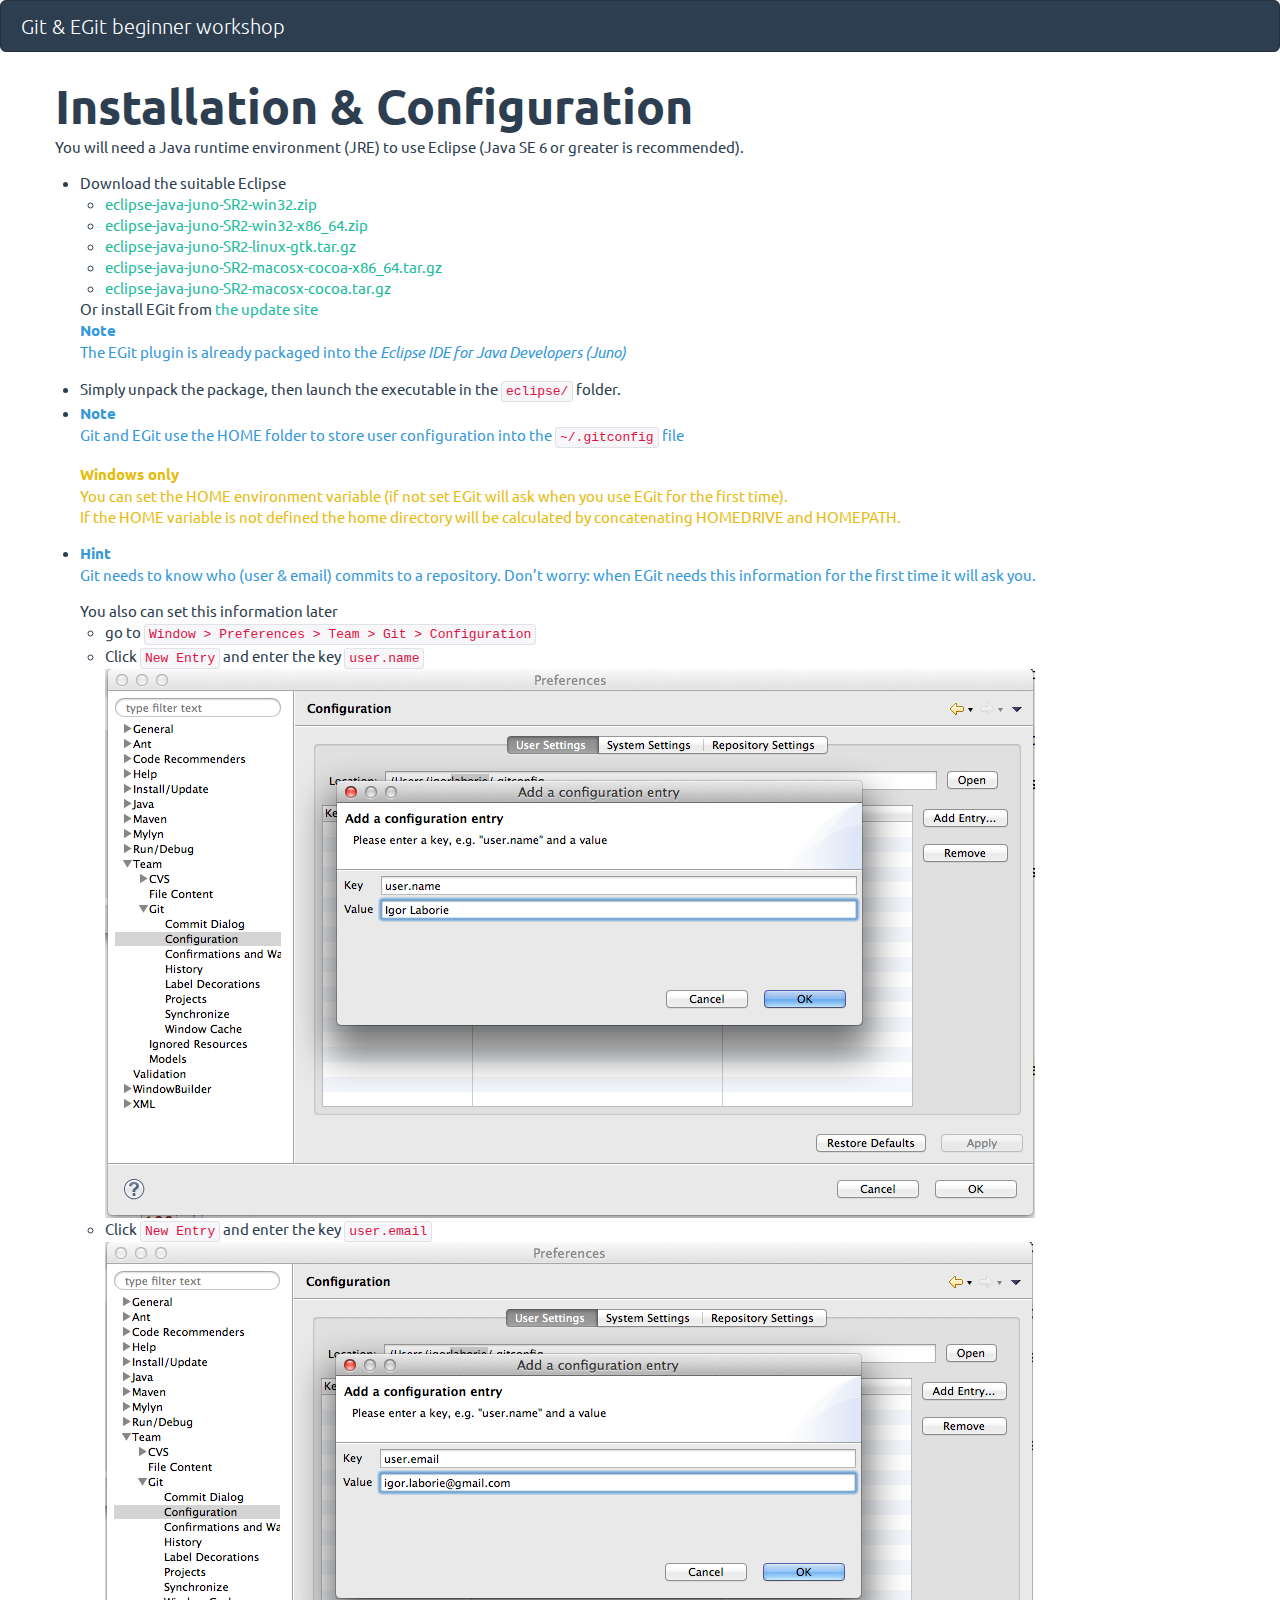
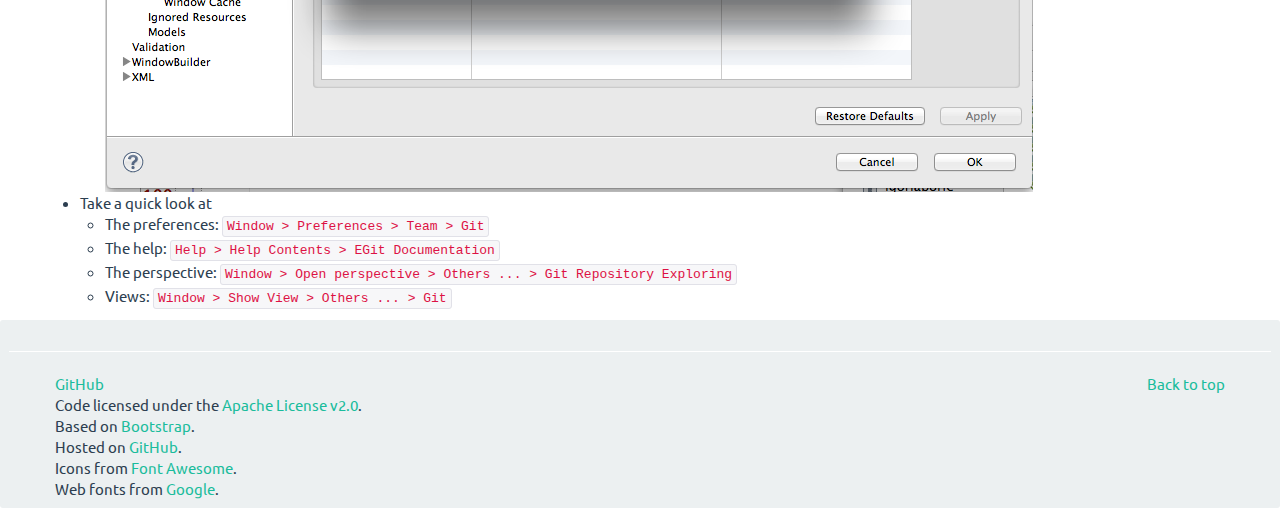
==== exo1.html @ 9fcf0ccf "Exo2: prepare" ====
<!DOCTYPE html>
<html xml:lang="en">

<head>
    <meta charset='utf-8'/>
    <meta http-equiv="X-UA-Compatible" content="chrome=1"/>
    <link rel="stylesheet" type="text/css" media="screen" href="stylesheets/main.css">
    <title>Git & EGit beginner workshop</title>
</head>

<body id="top" data-spy="scroll" data-target=".subnav" data-offset="80" style="margin-top: 0;">

<!-- Header -->
<header>
    <div class="navbar">
        <div class="navbar-inner">
            <a class="brand" href="#">Git &amp; EGit beginner workshop</a>
        </div>
    </div>
</header>

<!-- Main -->
<div id="main" class="container">
    <section id="exercises">

        <h1 id="exo1">Installation &amp; Configuration</h1>

        <div>
            <p class="note">You will need a Java runtime environment (JRE) to use Eclipse (Java SE 6 or greater is
                recommended).</p>
            <ul class="exercises">
                <li>
                    Download the suitable Eclipse<br>
                    <ul>
                        <li><a href="download/eclipse-java-juno-SR2-win32.zip">eclipse-java-juno-SR2-win32.zip</a></li>
                        <li><a href="download/eclipse-java-juno-SR2-win32-x86_64.zip">eclipse-java-juno-SR2-win32-x86_64.zip</a>
                        </li>
                        <li><a href="download/eclipse-java-juno-SR2-linux-gtk.tar.gz">eclipse-java-juno-SR2-linux-gtk.tar.gz</a>
                        </li>
                        <li><a href="download/eclipse-java-juno-SR2-macosx-cocoa-x86_64.tar.gz">eclipse-java-juno-SR2-macosx-cocoa-x86_64.tar.gz</a>
                        </li>
                        <li><a href="download/eclipse-java-juno-SR2-macosx-cocoa.tar.gz">eclipse-java-juno-SR2-macosx-cocoa.tar.gz</a>
                        </li>
                    </ul>
                    Or install EGit from <a href="http://download.eclipse.org/egit/updates" target="_blank">the update
                    site</a>

                    <p class="text-info"><strong>Note</strong><br>The EGit plugin is already packaged into the
                        <em>Eclipse IDE for Java Developers (Juno)</em></p>
                </li>
                <li>
                    Simply unpack the package, then launch the executable in the <code>eclipse/</code> folder.
                </li>
                <li>
                    <p class="text-info"><strong>Note</strong><br>
                        Git and EGit use the HOME folder to store user configuration into the <code>~/.gitconfig</code>
                        file
                    </p>

                    <p class="text-warning"><strong>Windows only</strong><br>
                        You can set the HOME environment variable (if not set EGit will ask when you use EGit for the
                        first time).<br>
                        If the HOME variable is not defined the home directory will be calculated by concatenating
                        HOMEDRIVE and HOMEPATH.
                    </p>
                </li>
                <li>
                    <p class="text-info"><strong>Hint</strong><br>Git needs to know who (user & email) commits to
                        a repository.
                        Don’t worry: when EGit needs this information for the first time it will ask you.</p>
                    You also can set this information later
                    <ul>
                        <li>go to <code>Window > Preferences > Team > Git > Configuration</code></li>
                        <li>
                            Click <code>New Entry</code> and enter the key <code>user.name</code>
                            <img src="exo1/set-name.png" alt="Configuration - Set Name"/>
                        </li>
                        <li>
                            Click <code>New Entry</code> and enter the key <code>user.email</code>
                            <img src="exo1/set-email.png" alt="Configuration - Set EMail"/>
                        </li>
                    </ul>
                </li>
                <li>
                      Take a quick look at
                    <ul>
                        <li>The preferences: <code>Window > Preferences > Team > Git</code></li>
                        <li>The help: <code>Help > Help Contents > EGit Documentation</code></li>
                        <li>The perspective: <code>Window > Open perspective > Others ... > Git Repository Exploring</code></li>
                        <li>Views: <code>Window > Show View > Others ... > Git</code></li>
                    </ul>
                </li>
            </ul>
        </div>



</div>
<!-- Footer -->
<footer id="footer" class="well well-small">
    <hr>
    <div class="container">
        <p class="pull-right"><a href="#top">Back to top</a></p>

        <div class="links">
            <a href="https://github.com/ilaborie/Git--EGit-beginner-workshop/">GitHub</a>
        </div>

        Code licensed under the <a href="http://www.apache.org/licenses/LICENSE-2.0">Apache License v2.0</a>.<br>

        Based on <a href="http://twitter.github.com/bootstrap/">Bootstrap</a>. <br>
        Hosted on <a href="http://pages.github.com/">GitHub</a>. <br>
        Icons from <a href="http://fortawesome.github.com/Font-Awesome/">Font Awesome</a>.<br>
        Web fonts from <a href="http://www.google.com/webfonts">Google</a>. <br>
    </div>
</footer>

<!-- Scripts -->
<script src="javascripts/lib/jquery.min.js" type="text/javascript"></script>
<script src="javascripts/lib/bootstrap.min.js" type="text/javascript"></script>
<script src="javascripts/main.js" type="text/javascript"></script>

</body>
</html>
---- stylesheets/main.css ----
@import url(http://fonts.googleapis.com/css?family=Ubuntu:400,500,700);
/*!
 * Bootstrap v2.3.2
 *
 * Copyright 2012 Twitter, Inc
 * Licensed under the Apache License v2.0
 * http://www.apache.org/licenses/LICENSE-2.0
 *
 * Designed and built with all the love in the world @twitter by @mdo and @fat.
 */
.clearfix {
  *zoom: 1;
}
.clearfix:before,
.clearfix:after {
  display: table;
  content: "";
  line-height: 0;
}
.clearfix:after {
  clear: both;
}
.hide-text {
  font: 0/0 a;
  color: transparent;
  text-shadow: none;
  background-color: transparent;
  border: 0;
}
.input-block-level {
  display: block;
  width: 100%;
  min-height: 31px;
  -webkit-box-sizing: border-box;
  -moz-box-sizing: border-box;
  box-sizing: border-box;
}
article,
aside,
details,
figcaption,
figure,
footer,
header,
hgroup,
nav,
section {
  display: block;
}
audio,
canvas,
video {
  display: inline-block;
  *display: inline;
  *zoom: 1;
}
audio:not([controls]) {
  display: none;
}
html {
  font-size: 100%;
  -webkit-text-size-adjust: 100%;
  -ms-text-size-adjust: 100%;
}
a:focus {
  outline: thin dotted #333;
  outline: 5px auto -webkit-focus-ring-color;
  outline-offset: -2px;
}
a:hover,
a:active {
  outline: 0;
}
sub,
sup {
  position: relative;
  font-size: 75%;
  line-height: 0;
  vertical-align: baseline;
}
sup {
  top: -0.5em;
}
sub {
  bottom: -0.25em;
}
img {
  /* Responsive images (ensure images don't scale beyond their parents) */

  max-width: 100%;
  /* Part 1: Set a maxium relative to the parent */

  width: auto\9;
  /* IE7-8 need help adjusting responsive images */

  height: auto;
  /* Part 2: Scale the height according to the width, otherwise you get stretching */

  vertical-align: middle;
  border: 0;
  -ms-interpolation-mode: bicubic;
}
#map_canvas img,
.google-maps img {
  max-width: none;
}
button,
input,
select,
textarea {
  margin: 0;
  font-size: 100%;
  vertical-align: middle;
}
button,
input {
  *overflow: visible;
  line-height: normal;
}
button::-moz-focus-inner,
input::-moz-focus-inner {
  padding: 0;
  border: 0;
}
button,
html input[type="button"],
input[type="reset"],
input[type="submit"] {
  -webkit-appearance: button;
  cursor: pointer;
}
label,
select,
button,
input[type="button"],
input[type="reset"],
input[type="submit"],
input[type="radio"],
input[type="checkbox"] {
  cursor: pointer;
}
input[type="search"] {
  -webkit-box-sizing: content-box;
  -moz-box-sizing: content-box;
  box-sizing: content-box;
  -webkit-appearance: textfield;
}
input[type="search"]::-webkit-search-decoration,
input[type="search"]::-webkit-search-cancel-button {
  -webkit-appearance: none;
}
textarea {
  overflow: auto;
  vertical-align: top;
}
@media print {
  * {
    text-shadow: none !important;
    color: #000 !important;
    background: transparent !important;
    box-shadow: none !important;
  }
  a,
  a:visited {
    text-decoration: underline;
  }
  a[href]:after {
    content: " (" attr(href) ")";
  }
  abbr[title]:after {
    content: " (" attr(title) ")";
  }
  .ir a:after,
  a[href^="javascript:"]:after,
  a[href^="#"]:after {
    content: "";
  }
  pre,
  blockquote {
    border: 1px solid #999;
    page-break-inside: avoid;
  }
  thead {
    display: table-header-group;
  }
  tr,
  img {
    page-break-inside: avoid;
  }
  img {
    max-width: 100% !important;
  }
  @page  {
    margin: 0.5cm;
  }
  p,
  h2,
  h3 {
    orphans: 3;
    widows: 3;
  }
  h2,
  h3 {
    page-break-after: avoid;
  }
}
body {
  margin: 0;
  font-family: "Lato", "Helvetica Neue", Helvetica, Arial, sans-serif;
  font-size: 15px;
  line-height: 21px;
  color: #2c3e50;
  background-color: #ffffff;
}
a {
  color: #1abc9c;
  text-decoration: none;
}
a:hover,
a:focus {
  color: #1dd2af;
  text-decoration: underline;
}
.img-rounded {
  -webkit-border-radius: 6px;
  -moz-border-radius: 6px;
  border-radius: 6px;
}
.img-polaroid {
  padding: 4px;
  background-color: #fff;
  border: 1px solid #ccc;
  border: 1px solid rgba(0, 0, 0, 0.2);
  -webkit-box-shadow: 0 1px 3px rgba(0, 0, 0, 0.1);
  -moz-box-shadow: 0 1px 3px rgba(0, 0, 0, 0.1);
  box-shadow: 0 1px 3px rgba(0, 0, 0, 0.1);
}
.img-circle {
  -webkit-border-radius: 500px;
  -moz-border-radius: 500px;
  border-radius: 500px;
}
.row {
  margin-left: -20px;
  *zoom: 1;
}
.row:before,
.row:after {
  display: table;
  content: "";
  line-height: 0;
}
.row:after {
  clear: both;
}
.row:before,
.row:after {
  display: table;
  content: "";
  line-height: 0;
}
.row:after {
  clear: both;
}
[class*="span"] {
  float: left;
  min-height: 1px;
  margin-left: 20px;
}
.container,
.navbar-static-top .container,
.navbar-fixed-top .container,
.navbar-fixed-bottom .container {
  width: 940px;
}
.span12 {
  width: 940px;
}
.span11 {
  width: 860px;
}
.span10 {
  width: 780px;
}
.span9 {
  width: 700px;
}
.span8 {
  width: 620px;
}
.span7 {
  width: 540px;
}
.span6 {
  width: 460px;
}
.span5 {
  width: 380px;
}
.span4 {
  width: 300px;
}
.span3 {
  width: 220px;
}
.span2 {
  width: 140px;
}
.span1 {
  width: 60px;
}
.offset12 {
  margin-left: 980px;
}
.offset11 {
  margin-left: 900px;
}
.offset10 {
  margin-left: 820px;
}
.offset9 {
  margin-left: 740px;
}
.offset8 {
  margin-left: 660px;
}
.offset7 {
  margin-left: 580px;
}
.offset6 {
  margin-left: 500px;
}
.offset5 {
  margin-left: 420px;
}
.offset4 {
  margin-left: 340px;
}
.offset3 {
  margin-left: 260px;
}
.offset2 {
  margin-left: 180px;
}
.offset1 {
  margin-left: 100px;
}
.row {
  margin-left: -20px;
  *zoom: 1;
}
.row:before,
.row:after {
  display: table;
  content: "";
  line-height: 0;
}
.row:after {
  clear: both;
}
.row:before,
.row:after {
  display: table;
  content: "";
  line-height: 0;
}
.row:after {
  clear: both;
}
[class*="span"] {
  float: left;
  min-height: 1px;
  margin-left: 20px;
}
.container,
.navbar-static-top .container,
.navbar-fixed-top .container,
.navbar-fixed-bottom .container {
  width: 940px;
}
.span12 {
  width: 940px;
}
.span11 {
  width: 860px;
}
.span10 {
  width: 780px;
}
.span9 {
  width: 700px;
}
.span8 {
  width: 620px;
}
.span7 {
  width: 540px;
}
.span6 {
  width: 460px;
}
.span5 {
  width: 380px;
}
.span4 {
  width: 300px;
}
.span3 {
  width: 220px;
}
.span2 {
  width: 140px;
}
.span1 {
  width: 60px;
}
.offset12 {
  margin-left: 980px;
}
.offset11 {
  margin-left: 900px;
}
.offset10 {
  margin-left: 820px;
}
.offset9 {
  margin-left: 740px;
}
.offset8 {
  margin-left: 660px;
}
.offset7 {
  margin-left: 580px;
}
.offset6 {
  margin-left: 500px;
}
.offset5 {
  margin-left: 420px;
}
.offset4 {
  margin-left: 340px;
}
.offset3 {
  margin-left: 260px;
}
.offset2 {
  margin-left: 180px;
}
.offset1 {
  margin-left: 100px;
}
.row-fluid {
  width: 100%;
  *zoom: 1;
}
.row-fluid:before,
.row-fluid:after {
  display: table;
  content: "";
  line-height: 0;
}
.row-fluid:after {
  clear: both;
}
.row-fluid:before,
.row-fluid:after {
  display: table;
  content: "";
  line-height: 0;
}
.row-fluid:after {
  clear: both;
}
.row-fluid [class*="span"] {
  display: block;
  width: 100%;
  min-height: 31px;
  -webkit-box-sizing: border-box;
  -moz-box-sizing: border-box;
  box-sizing: border-box;
  float: left;
  margin-left: 2.127659574468085%;
  *margin-left: 2.074468085106383%;
}
.row-fluid [class*="span"]:first-child {
  margin-left: 0;
}
.row-fluid .controls-row [class*="span"] + [class*="span"] {
  margin-left: 2.127659574468085%;
}
.row-fluid .span12 {
  width: 100%;
  *width: 99.94680851063829%;
}
.row-fluid .span11 {
  width: 91.48936170212765%;
  *width: 91.43617021276594%;
}
.row-fluid .span10 {
  width: 82.97872340425532%;
  *width: 82.92553191489361%;
}
.row-fluid .span9 {
  width: 74.46808510638297%;
  *width: 74.41489361702126%;
}
.row-fluid .span8 {
  width: 65.95744680851064%;
  *width: 65.90425531914893%;
}
.row-fluid .span7 {
  width: 57.44680851063829%;
  *width: 57.39361702127659%;
}
.row-fluid .span6 {
  width: 48.93617021276595%;
  *width: 48.88297872340425%;
}
.row-fluid .span5 {
  width: 40.42553191489362%;
  *width: 40.37234042553192%;
}
.row-fluid .span4 {
  width: 31.914893617021278%;
  *width: 31.861702127659576%;
}
.row-fluid .span3 {
  width: 23.404255319148934%;
  *width: 23.351063829787233%;
}
.row-fluid .span2 {
  width: 14.893617021276595%;
  *width: 14.840425531914894%;
}
.row-fluid .span1 {
  width: 6.382978723404255%;
  *width: 6.329787234042553%;
}
.row-fluid .offset12 {
  margin-left: 104.25531914893617%;
  *margin-left: 104.14893617021275%;
}
.row-fluid .offset12:first-child {
  margin-left: 102.12765957446808%;
  *margin-left: 102.02127659574467%;
}
.row-fluid .offset11 {
  margin-left: 95.74468085106382%;
  *margin-left: 95.6382978723404%;
}
.row-fluid .offset11:first-child {
  margin-left: 93.61702127659574%;
  *margin-left: 93.51063829787232%;
}
.row-fluid .offset10 {
  margin-left: 87.23404255319149%;
  *margin-left: 87.12765957446807%;
}
.row-fluid .offset10:first-child {
  margin-left: 85.1063829787234%;
  *margin-left: 84.99999999999999%;
}
.row-fluid .offset9 {
  margin-left: 78.72340425531914%;
  *margin-left: 78.61702127659572%;
}
.row-fluid .offset9:first-child {
  margin-left: 76.59574468085106%;
  *margin-left: 76.48936170212764%;
}
.row-fluid .offset8 {
  margin-left: 70.2127659574468%;
  *margin-left: 70.10638297872339%;
}
.row-fluid .offset8:first-child {
  margin-left: 68.08510638297872%;
  *margin-left: 67.9787234042553%;
}
.row-fluid .offset7 {
  margin-left: 61.70212765957446%;
  *margin-left: 61.59574468085106%;
}
.row-fluid .offset7:first-child {
  margin-left: 59.574468085106375%;
  *margin-left: 59.46808510638297%;
}
.row-fluid .offset6 {
  margin-left: 53.191489361702125%;
  *margin-left: 53.085106382978715%;
}
.row-fluid .offset6:first-child {
  margin-left: 51.063829787234035%;
  *margin-left: 50.95744680851063%;
}
.row-fluid .offset5 {
  margin-left: 44.68085106382979%;
  *margin-left: 44.57446808510638%;
}
.row-fluid .offset5:first-child {
  margin-left: 42.5531914893617%;
  *margin-left: 42.4468085106383%;
}
.row-fluid .offset4 {
  margin-left: 36.170212765957444%;
  *margin-left: 36.06382978723405%;
}
.row-fluid .offset4:first-child {
  margin-left: 34.04255319148936%;
  *margin-left: 33.93617021276596%;
}
.row-fluid .offset3 {
  margin-left: 27.659574468085104%;
  *margin-left: 27.5531914893617%;
}
.row-fluid .offset3:first-child {
  margin-left: 25.53191489361702%;
  *margin-left: 25.425531914893618%;
}
.row-fluid .offset2 {
  margin-left: 19.148936170212764%;
  *margin-left: 19.04255319148936%;
}
.row-fluid .offset2:first-child {
  margin-left: 17.02127659574468%;
  *margin-left: 16.914893617021278%;
}
.row-fluid .offset1 {
  margin-left: 10.638297872340425%;
  *margin-left: 10.53191489361702%;
}
.row-fluid .offset1:first-child {
  margin-left: 8.51063829787234%;
  *margin-left: 8.404255319148938%;
}
.row-fluid {
  width: 100%;
  *zoom: 1;
}
.row-fluid:before,
.row-fluid:after {
  display: table;
  content: "";
  line-height: 0;
}
.row-fluid:after {
  clear: both;
}
.row-fluid:before,
.row-fluid:after {
  display: table;
  content: "";
  line-height: 0;
}
.row-fluid:after {
  clear: both;
}
.row-fluid [class*="span"] {
  display: block;
  width: 100%;
  min-height: 31px;
  -webkit-box-sizing: border-box;
  -moz-box-sizing: border-box;
  box-sizing: border-box;
  float: left;
  margin-left: 2.127659574468085%;
  *margin-left: 2.074468085106383%;
}
.row-fluid [class*="span"]:first-child {
  margin-left: 0;
}
.row-fluid .controls-row [class*="span"] + [class*="span"] {
  margin-left: 2.127659574468085%;
}
.row-fluid .span12 {
  width: 100%;
  *width: 99.94680851063829%;
}
.row-fluid .span11 {
  width: 91.48936170212765%;
  *width: 91.43617021276594%;
}
.row-fluid .span10 {
  width: 82.97872340425532%;
  *width: 82.92553191489361%;
}
.row-fluid .span9 {
  width: 74.46808510638297%;
  *width: 74.41489361702126%;
}
.row-fluid .span8 {
  width: 65.95744680851064%;
  *width: 65.90425531914893%;
}
.row-fluid .span7 {
  width: 57.44680851063829%;
  *width: 57.39361702127659%;
}
.row-fluid .span6 {
  width: 48.93617021276595%;
  *width: 48.88297872340425%;
}
.row-fluid .span5 {
  width: 40.42553191489362%;
  *width: 40.37234042553192%;
}
.row-fluid .span4 {
  width: 31.914893617021278%;
  *width: 31.861702127659576%;
}
.row-fluid .span3 {
  width: 23.404255319148934%;
  *width: 23.351063829787233%;
}
.row-fluid .span2 {
  width: 14.893617021276595%;
  *width: 14.840425531914894%;
}
.row-fluid .span1 {
  width: 6.382978723404255%;
  *width: 6.329787234042553%;
}
.row-fluid .offset12 {
  margin-left: 104.25531914893617%;
  *margin-left: 104.14893617021275%;
}
.row-fluid .offset12:first-child {
  margin-left: 102.12765957446808%;
  *margin-left: 102.02127659574467%;
}
.row-fluid .offset11 {
  margin-left: 95.74468085106382%;
  *margin-left: 95.6382978723404%;
}
.row-fluid .offset11:first-child {
  margin-left: 93.61702127659574%;
  *margin-left: 93.51063829787232%;
}
.row-fluid .offset10 {
  margin-left: 87.23404255319149%;
  *margin-left: 87.12765957446807%;
}
.row-fluid .offset10:first-child {
  margin-left: 85.1063829787234%;
  *margin-left: 84.99999999999999%;
}
.row-fluid .offset9 {
  margin-left: 78.72340425531914%;
  *margin-left: 78.61702127659572%;
}
.row-fluid .offset9:first-child {
  margin-left: 76.59574468085106%;
  *margin-left: 76.48936170212764%;
}
.row-fluid .offset8 {
  margin-left: 70.2127659574468%;
  *margin-left: 70.10638297872339%;
}
.row-fluid .offset8:first-child {
  margin-left: 68.08510638297872%;
  *margin-left: 67.9787234042553%;
}
.row-fluid .offset7 {
  margin-left: 61.70212765957446%;
  *margin-left: 61.59574468085106%;
}
.row-fluid .offset7:first-child {
  margin-left: 59.574468085106375%;
  *margin-left: 59.46808510638297%;
}
.row-fluid .offset6 {
  margin-left: 53.191489361702125%;
  *margin-left: 53.085106382978715%;
}
.row-fluid .offset6:first-child {
  margin-left: 51.063829787234035%;
  *margin-left: 50.95744680851063%;
}
.row-fluid .offset5 {
  margin-left: 44.68085106382979%;
  *margin-left: 44.57446808510638%;
}
.row-fluid .offset5:first-child {
  margin-left: 42.5531914893617%;
  *margin-left: 42.4468085106383%;
}
.row-fluid .offset4 {
  margin-left: 36.170212765957444%;
  *margin-left: 36.06382978723405%;
}
.row-fluid .offset4:first-child {
  margin-left: 34.04255319148936%;
  *margin-left: 33.93617021276596%;
}
.row-fluid .offset3 {
  margin-left: 27.659574468085104%;
  *margin-left: 27.5531914893617%;
}
.row-fluid .offset3:first-child {
  margin-left: 25.53191489361702%;
  *margin-left: 25.425531914893618%;
}
.row-fluid .offset2 {
  margin-left: 19.148936170212764%;
  *margin-left: 19.04255319148936%;
}
.row-fluid .offset2:first-child {
  margin-left: 17.02127659574468%;
  *margin-left: 16.914893617021278%;
}
.row-fluid .offset1 {
  margin-left: 10.638297872340425%;
  *margin-left: 10.53191489361702%;
}
.row-fluid .offset1:first-child {
  margin-left: 8.51063829787234%;
  *margin-left: 8.404255319148938%;
}
[class*="span"].hide,
.row-fluid [class*="span"].hide {
  display: none;
}
[class*="span"].pull-right,
.row-fluid [class*="span"].pull-right {
  float: right;
}
.container {
  margin-right: auto;
  margin-left: auto;
  *zoom: 1;
}
.container:before,
.container:after {
  display: table;
  content: "";
  line-height: 0;
}
.container:after {
  clear: both;
}
.container:before,
.container:after {
  display: table;
  content: "";
  line-height: 0;
}
.container:after {
  clear: both;
}
.container:before,
.container:after {
  display: table;
  content: "";
  line-height: 0;
}
.container:after {
  clear: both;
}
.container:before,
.container:after {
  display: table;
  content: "";
  line-height: 0;
}
.container:after {
  clear: both;
}
.container-fluid {
  padding-right: 20px;
  padding-left: 20px;
  *zoom: 1;
}
.container-fluid:before,
.container-fluid:after {
  display: table;
  content: "";
  line-height: 0;
}
.container-fluid:after {
  clear: both;
}
.container-fluid:before,
.container-fluid:after {
  display: table;
  content: "";
  line-height: 0;
}
.container-fluid:after {
  clear: both;
}
p {
  margin: 0 0 10.5px;
}
.lead {
  margin-bottom: 21px;
  font-size: 22.5px;
  font-weight: 200;
  line-height: 31.5px;
}
small {
  font-size: 85%;
}
strong {
  font-weight: bold;
}
em {
  font-style: italic;
}
cite {
  font-style: normal;
}
.muted {
  color: #b4bcc2;
}
a.muted:hover,
a.muted:focus {
  color: #98a3ab;
}
.text-warning {
  color: #e6bb0d;
}
a.text-warning:hover,
a.text-warning:focus {
  color: #b6940a;
}
.text-error {
  color: #e74c3c;
}
a.text-error:hover,
a.text-error:focus {
  color: #d62c1a;
}
.text-info {
  color: #3498db;
}
a.text-info:hover,
a.text-info:focus {
  color: #217dbb;
}
.text-success {
  color: #18bc9c;
}
a.text-success:hover,
a.text-success:focus {
  color: #128f76;
}
.text-left {
  text-align: left;
}
.text-right {
  text-align: right;
}
.text-center {
  text-align: center;
}
h1,
h2,
h3,
h4,
h5,
h6 {
  margin: 10.5px 0;
  font-family: inherit;
  font-weight: bold;
  line-height: 21px;
  color: inherit;
  text-rendering: optimizelegibility;
}
h1 small,
h2 small,
h3 small,
h4 small,
h5 small,
h6 small {
  font-weight: normal;
  line-height: 1;
  color: #b4bcc2;
}
h1,
h2,
h3 {
  line-height: 42px;
}
h1 {
  font-size: 41.25px;
}
h2 {
  font-size: 33.75px;
}
h3 {
  font-size: 26.25px;
}
h4 {
  font-size: 18.75px;
}
h5 {
  font-size: 15px;
}
h6 {
  font-size: 12.75px;
}
h1 small {
  font-size: 26.25px;
}
h2 small {
  font-size: 18.75px;
}
h3 small {
  font-size: 15px;
}
h4 small {
  font-size: 15px;
}
.page-header {
  padding-bottom: 9.5px;
  margin: 21px 0 31.5px;
  border-bottom: 1px solid #ecf0f1;
}
ul,
ol {
  padding: 0;
  margin: 0 0 10.5px 25px;
}
ul ul,
ul ol,
ol ol,
ol ul {
  margin-bottom: 0;
}
li {
  line-height: 21px;
}
ul.unstyled,
ol.unstyled {
  margin-left: 0;
  list-style: none;
}
ul.inline,
ol.inline {
  margin-left: 0;
  list-style: none;
}
ul.inline > li,
ol.inline > li {
  display: inline-block;
  *display: inline;
  /* IE7 inline-block hack */

  *zoom: 1;
  padding-left: 5px;
  padding-right: 5px;
}
dl {
  margin-bottom: 21px;
}
dt,
dd {
  line-height: 21px;
}
dt {
  font-weight: bold;
}
dd {
  margin-left: 10.5px;
}
.dl-horizontal {
  *zoom: 1;
}
.dl-horizontal:before,
.dl-horizontal:after {
  display: table;
  content: "";
  line-height: 0;
}
.dl-horizontal:after {
  clear: both;
}
.dl-horizontal:before,
.dl-horizontal:after {
  display: table;
  content: "";
  line-height: 0;
}
.dl-horizontal:after {
  clear: both;
}
.dl-horizontal dt {
  float: left;
  width: 160px;
  clear: left;
  text-align: right;
  overflow: hidden;
  text-overflow: ellipsis;
  white-space: nowrap;
}
.dl-horizontal dd {
  margin-left: 180px;
}
hr {
  margin: 21px 0;
  border: 0;
  border-top: 1px solid #ecf0f1;
  border-bottom: 1px solid #ffffff;
}
abbr[title],
abbr[data-original-title] {
  cursor: help;
  border-bottom: 1px dotted #b4bcc2;
}
abbr.initialism {
  font-size: 90%;
  text-transform: uppercase;
}
blockquote {
  padding: 0 0 0 15px;
  margin: 0 0 21px;
  border-left: 5px solid #ecf0f1;
}
blockquote p {
  margin-bottom: 0;
  font-size: 18.75px;
  font-weight: 300;
  line-height: 1.25;
}
blockquote small {
  display: block;
  line-height: 21px;
  color: #b4bcc2;
}
blockquote small:before {
  content: '\2014 \00A0';
}
blockquote.pull-right {
  float: right;
  padding-right: 15px;
  padding-left: 0;
  border-right: 5px solid #ecf0f1;
  border-left: 0;
}
blockquote.pull-right p,
blockquote.pull-right small {
  text-align: right;
}
blockquote.pull-right small:before {
  content: '';
}
blockquote.pull-right small:after {
  content: '\00A0 \2014';
}
q:before,
q:after,
blockquote:before,
blockquote:after {
  content: "";
}
address {
  display: block;
  margin-bottom: 21px;
  font-style: normal;
  line-height: 21px;
}
code,
pre {
  padding: 0 3px 2px;
  font-family: Monaco, Menlo, Consolas, "Courier New", monospace;
  font-size: 13px;
  color: #7b8a8b;
  -webkit-border-radius: 3px;
  -moz-border-radius: 3px;
  border-radius: 3px;
}
code {
  padding: 2px 4px;
  color: #d14;
  background-color: #f7f7f9;
  border: 1px solid #e1e1e8;
  white-space: nowrap;
}
pre {
  display: block;
  padding: 10px;
  margin: 0 0 10.5px;
  font-size: 14px;
  line-height: 21px;
  word-break: break-all;
  word-wrap: break-word;
  white-space: pre;
  white-space: pre-wrap;
  background-color: #f5f5f5;
  border: 1px solid #ccc;
  border: 1px solid rgba(0, 0, 0, 0.15);
  -webkit-border-radius: 6px;
  -moz-border-radius: 6px;
  border-radius: 6px;
}
pre.prettyprint {
  margin-bottom: 21px;
}
pre code {
  padding: 0;
  color: inherit;
  white-space: pre;
  white-space: pre-wrap;
  background-color: transparent;
  border: 0;
}
.pre-scrollable {
  max-height: 340px;
  overflow-y: scroll;
}
form {
  margin: 0 0 21px;
}
fieldset {
  padding: 0;
  margin: 0;
  border: 0;
}
legend {
  display: block;
  width: 100%;
  padding: 0;
  margin-bottom: 21px;
  font-size: 22.5px;
  line-height: 42px;
  color: #7b8a8b;
  border: 0;
  border-bottom: 1px solid #e5e5e5;
}
legend small {
  font-size: 15.75px;
  color: #b4bcc2;
}
label,
input,
button,
select,
textarea {
  font-size: 15px;
  font-weight: normal;
  line-height: 21px;
}
input,
button,
select,
textarea {
  font-family: "Lato", "Helvetica Neue", Helvetica, Arial, sans-serif;
}
label {
  display: block;
  margin-bottom: 5px;
}
select,
textarea,
input[type="text"],
input[type="password"],
input[type="datetime"],
input[type="datetime-local"],
input[type="date"],
input[type="month"],
input[type="time"],
input[type="week"],
input[type="number"],
input[type="email"],
input[type="url"],
input[type="search"],
input[type="tel"],
input[type="color"],
.uneditable-input {
  display: inline-block;
  height: 21px;
  padding: 4px 6px;
  margin-bottom: 10.5px;
  font-size: 15px;
  line-height: 21px;
  color: #95a5a6;
  -webkit-border-radius: 6px;
  -moz-border-radius: 6px;
  border-radius: 6px;
  vertical-align: middle;
}
input,
textarea,
.uneditable-input {
  width: 206px;
}
textarea {
  height: auto;
}
textarea,
input[type="text"],
input[type="password"],
input[type="datetime"],
input[type="datetime-local"],
input[type="date"],
input[type="month"],
input[type="time"],
input[type="week"],
input[type="number"],
input[type="email"],
input[type="url"],
input[type="search"],
input[type="tel"],
input[type="color"],
.uneditable-input {
  background-color: #ffffff;
  border: 1px solid #dce4ec;
  -webkit-box-shadow: inset 0 1px 1px rgba(0, 0, 0, 0.075);
  -moz-box-shadow: inset 0 1px 1px rgba(0, 0, 0, 0.075);
  box-shadow: inset 0 1px 1px rgba(0, 0, 0, 0.075);
  -webkit-transition: border linear .2s, box-shadow linear .2s;
  -moz-transition: border linear .2s, box-shadow linear .2s;
  -o-transition: border linear .2s, box-shadow linear .2s;
  transition: border linear .2s, box-shadow linear .2s;
}
textarea:focus,
input[type="text"]:focus,
input[type="password"]:focus,
input[type="datetime"]:focus,
input[type="datetime-local"]:focus,
input[type="date"]:focus,
input[type="month"]:focus,
input[type="time"]:focus,
input[type="week"]:focus,
input[type="number"]:focus,
input[type="email"]:focus,
input[type="url"]:focus,
input[type="search"]:focus,
input[type="tel"]:focus,
input[type="color"]:focus,
.uneditable-input:focus {
  border-color: rgba(82, 168, 236, 0.8);
  outline: 0;
  outline: thin dotted \9;
  /* IE6-9 */

  -webkit-box-shadow: inset 0 1px 1px rgba(0,0,0,.075), 0 0 8px rgba(82,168,236,.6);
  -moz-box-shadow: inset 0 1px 1px rgba(0,0,0,.075), 0 0 8px rgba(82,168,236,.6);
  box-shadow: inset 0 1px 1px rgba(0,0,0,.075), 0 0 8px rgba(82,168,236,.6);
}
input[type="radio"],
input[type="checkbox"] {
  margin: 4px 0 0;
  *margin-top: 0;
  /* IE7 */

  margin-top: 1px \9;
  /* IE8-9 */

  line-height: normal;
}
input[type="file"],
input[type="image"],
input[type="submit"],
input[type="reset"],
input[type="button"],
input[type="radio"],
input[type="checkbox"] {
  width: auto;
}
select,
input[type="file"] {
  height: 31px;
  /* In IE7, the height of the select element cannot be changed by height, only font-size */

  *margin-top: 4px;
  /* For IE7, add top margin to align select with labels */

  line-height: 31px;
}
select {
  width: 220px;
  border: 1px solid #dce4ec;
  background-color: #ffffff;
}
select[multiple],
select[size] {
  height: auto;
}
select:focus,
input[type="file"]:focus,
input[type="radio"]:focus,
input[type="checkbox"]:focus {
  outline: thin dotted #333;
  outline: 5px auto -webkit-focus-ring-color;
  outline-offset: -2px;
}
.uneditable-input,
.uneditable-textarea {
  color: #b4bcc2;
  background-color: #fcfcfc;
  border-color: #dce4ec;
  -webkit-box-shadow: inset 0 1px 2px rgba(0, 0, 0, 0.025);
  -moz-box-shadow: inset 0 1px 2px rgba(0, 0, 0, 0.025);
  box-shadow: inset 0 1px 2px rgba(0, 0, 0, 0.025);
  cursor: not-allowed;
}
.uneditable-input {
  overflow: hidden;
  white-space: nowrap;
}
.uneditable-textarea {
  width: auto;
  height: auto;
}
input:-moz-placeholder,
textarea:-moz-placeholder {
  color: #b4bcc2;
}
input:-ms-input-placeholder,
textarea:-ms-input-placeholder {
  color: #b4bcc2;
}
input::-webkit-input-placeholder,
textarea::-webkit-input-placeholder {
  color: #b4bcc2;
}
input:-moz-placeholder,
textarea:-moz-placeholder {
  color: #b4bcc2;
}
input:-ms-input-placeholder,
textarea:-ms-input-placeholder {
  color: #b4bcc2;
}
input::-webkit-input-placeholder,
textarea::-webkit-input-placeholder {
  color: #b4bcc2;
}
.radio,
.checkbox {
  min-height: 21px;
  padding-left: 20px;
}
.radio input[type="radio"],
.checkbox input[type="checkbox"] {
  float: left;
  margin-left: -20px;
}
.controls > .radio:first-child,
.controls > .checkbox:first-child {
  padding-top: 5px;
}
.radio.inline,
.checkbox.inline {
  display: inline-block;
  padding-top: 5px;
  margin-bottom: 0;
  vertical-align: middle;
}
.radio.inline + .radio.inline,
.checkbox.inline + .checkbox.inline {
  margin-left: 10px;
}
.input-mini {
  width: 60px;
}
.input-small {
  width: 90px;
}
.input-medium {
  width: 150px;
}
.input-large {
  width: 210px;
}
.input-xlarge {
  width: 270px;
}
.input-xxlarge {
  width: 530px;
}
input[class*="span"],
select[class*="span"],
textarea[class*="span"],
.uneditable-input[class*="span"],
.row-fluid input[class*="span"],
.row-fluid select[class*="span"],
.row-fluid textarea[class*="span"],
.row-fluid .uneditable-input[class*="span"] {
  float: none;
  margin-left: 0;
}
.input-append input[class*="span"],
.input-append .uneditable-input[class*="span"],
.input-prepend input[class*="span"],
.input-prepend .uneditable-input[class*="span"],
.row-fluid input[class*="span"],
.row-fluid select[class*="span"],
.row-fluid textarea[class*="span"],
.row-fluid .uneditable-input[class*="span"],
.row-fluid .input-prepend [class*="span"],
.row-fluid .input-append [class*="span"] {
  display: inline-block;
}
input,
textarea,
.uneditable-input {
  margin-left: 0;
}
.controls-row [class*="span"] + [class*="span"] {
  margin-left: 20px;
}
input.span12,
textarea.span12,
.uneditable-input.span12 {
  width: 926px;
}
input.span11,
textarea.span11,
.uneditable-input.span11 {
  width: 846px;
}
input.span10,
textarea.span10,
.uneditable-input.span10 {
  width: 766px;
}
input.span9,
textarea.span9,
.uneditable-input.span9 {
  width: 686px;
}
input.span8,
textarea.span8,
.uneditable-input.span8 {
  width: 606px;
}
input.span7,
textarea.span7,
.uneditable-input.span7 {
  width: 526px;
}
input.span6,
textarea.span6,
.uneditable-input.span6 {
  width: 446px;
}
input.span5,
textarea.span5,
.uneditable-input.span5 {
  width: 366px;
}
input.span4,
textarea.span4,
.uneditable-input.span4 {
  width: 286px;
}
input.span3,
textarea.span3,
.uneditable-input.span3 {
  width: 206px;
}
input.span2,
textarea.span2,
.uneditable-input.span2 {
  width: 126px;
}
input.span1,
textarea.span1,
.uneditable-input.span1 {
  width: 46px;
}
input,
textarea,
.uneditable-input {
  margin-left: 0;
}
.controls-row [class*="span"] + [class*="span"] {
  margin-left: 20px;
}
input.span12,
textarea.span12,
.uneditable-input.span12 {
  width: 926px;
}
input.span11,
textarea.span11,
.uneditable-input.span11 {
  width: 846px;
}
input.span10,
textarea.span10,
.uneditable-input.span10 {
  width: 766px;
}
input.span9,
textarea.span9,
.uneditable-input.span9 {
  width: 686px;
}
input.span8,
textarea.span8,
.uneditable-input.span8 {
  width: 606px;
}
input.span7,
textarea.span7,
.uneditable-input.span7 {
  width: 526px;
}
input.span6,
textarea.span6,
.uneditable-input.span6 {
  width: 446px;
}
input.span5,
textarea.span5,
.uneditable-input.span5 {
  width: 366px;
}
input.span4,
textarea.span4,
.uneditable-input.span4 {
  width: 286px;
}
input.span3,
textarea.span3,
.uneditable-input.span3 {
  width: 206px;
}
input.span2,
textarea.span2,
.uneditable-input.span2 {
  width: 126px;
}
input.span1,
textarea.span1,
.uneditable-input.span1 {
  width: 46px;
}
.controls-row {
  *zoom: 1;
}
.controls-row:before,
.controls-row:after {
  display: table;
  content: "";
  line-height: 0;
}
.controls-row:after {
  clear: both;
}
.controls-row:before,
.controls-row:after {
  display: table;
  content: "";
  line-height: 0;
}
.controls-row:after {
  clear: both;
}
.controls-row [class*="span"],
.row-fluid .controls-row [class*="span"] {
  float: left;
}
.controls-row .checkbox[class*="span"],
.controls-row .radio[class*="span"] {
  padding-top: 5px;
}
input[disabled],
select[disabled],
textarea[disabled],
input[readonly],
select[readonly],
textarea[readonly] {
  cursor: not-allowed;
  background-color: #eaeded;
}
input[type="radio"][disabled],
input[type="checkbox"][disabled],
input[type="radio"][readonly],
input[type="checkbox"][readonly] {
  background-color: transparent;
}
.control-group.warning .control-label,
.control-group.warning .help-block,
.control-group.warning .help-inline {
  color: #e6bb0d;
}
.control-group.warning .checkbox,
.control-group.warning .radio,
.control-group.warning input,
.control-group.warning select,
.control-group.warning textarea {
  color: #e6bb0d;
}
.control-group.warning input,
.control-group.warning select,
.control-group.warning textarea {
  border-color: #e6bb0d;
  -webkit-box-shadow: inset 0 1px 1px rgba(0, 0, 0, 0.075);
  -moz-box-shadow: inset 0 1px 1px rgba(0, 0, 0, 0.075);
  box-shadow: inset 0 1px 1px rgba(0, 0, 0, 0.075);
}
.control-group.warning input:focus,
.control-group.warning select:focus,
.control-group.warning textarea:focus {
  border-color: #b6940a;
  -webkit-box-shadow: inset 0 1px 1px rgba(0, 0, 0, 0.075), 0 0 6px #f6d963;
  -moz-box-shadow: inset 0 1px 1px rgba(0, 0, 0, 0.075), 0 0 6px #f6d963;
  box-shadow: inset 0 1px 1px rgba(0, 0, 0, 0.075), 0 0 6px #f6d963;
}
.control-group.warning .input-prepend .add-on,
.control-group.warning .input-append .add-on {
  color: #e6bb0d;
  background-color: #f7f3e1;
  border-color: #e6bb0d;
}
.control-group.warning .control-label,
.control-group.warning .help-block,
.control-group.warning .help-inline {
  color: #e6bb0d;
}
.control-group.warning .checkbox,
.control-group.warning .radio,
.control-group.warning input,
.control-group.warning select,
.control-group.warning textarea {
  color: #e6bb0d;
}
.control-group.warning input,
.control-group.warning select,
.control-group.warning textarea {
  border-color: #e6bb0d;
  -webkit-box-shadow: inset 0 1px 1px rgba(0, 0, 0, 0.075);
  -moz-box-shadow: inset 0 1px 1px rgba(0, 0, 0, 0.075);
  box-shadow: inset 0 1px 1px rgba(0, 0, 0, 0.075);
}
.control-group.warning input:focus,
.control-group.warning select:focus,
.control-group.warning textarea:focus {
  border-color: #b6940a;
  -webkit-box-shadow: inset 0 1px 1px rgba(0, 0, 0, 0.075), 0 0 6px #f6d963;
  -moz-box-shadow: inset 0 1px 1px rgba(0, 0, 0, 0.075), 0 0 6px #f6d963;
  box-shadow: inset 0 1px 1px rgba(0, 0, 0, 0.075), 0 0 6px #f6d963;
}
.control-group.warning .input-prepend .add-on,
.control-group.warning .input-append .add-on {
  color: #e6bb0d;
  background-color: #f7f3e1;
  border-color: #e6bb0d;
}
.control-group.error .control-label,
.control-group.error .help-block,
.control-group.error .help-inline {
  color: #e74c3c;
}
.control-group.error .checkbox,
.control-group.error .radio,
.control-group.error input,
.control-group.error select,
.control-group.error textarea {
  color: #e74c3c;
}
.control-group.error input,
.control-group.error select,
.control-group.error textarea {
  border-color: #e74c3c;
  -webkit-box-shadow: inset 0 1px 1px rgba(0, 0, 0, 0.075);
  -moz-box-shadow: inset 0 1px 1px rgba(0, 0, 0, 0.075);
  box-shadow: inset 0 1px 1px rgba(0, 0, 0, 0.075);
}
.control-group.error input:focus,
.control-group.error select:focus,
.control-group.error textarea:focus {
  border-color: #d62c1a;
  -webkit-box-shadow: inset 0 1px 1px rgba(0, 0, 0, 0.075), 0 0 6px #f29f97;
  -moz-box-shadow: inset 0 1px 1px rgba(0, 0, 0, 0.075), 0 0 6px #f29f97;
  box-shadow: inset 0 1px 1px rgba(0, 0, 0, 0.075), 0 0 6px #f29f97;
}
.control-group.error .input-prepend .add-on,
.control-group.error .input-append .add-on {
  color: #e74c3c;
  background-color: #ffffff;
  border-color: #e74c3c;
}
.control-group.error .control-label,
.control-group.error .help-block,
.control-group.error .help-inline {
  color: #e74c3c;
}
.control-group.error .checkbox,
.control-group.error .radio,
.control-group.error input,
.control-group.error select,
.control-group.error textarea {
  color: #e74c3c;
}
.control-group.error input,
.control-group.error select,
.control-group.error textarea {
  border-color: #e74c3c;
  -webkit-box-shadow: inset 0 1px 1px rgba(0, 0, 0, 0.075);
  -moz-box-shadow: inset 0 1px 1px rgba(0, 0, 0, 0.075);
  box-shadow: inset 0 1px 1px rgba(0, 0, 0, 0.075);
}
.control-group.error input:focus,
.control-group.error select:focus,
.control-group.error textarea:focus {
  border-color: #d62c1a;
  -webkit-box-shadow: inset 0 1px 1px rgba(0, 0, 0, 0.075), 0 0 6px #f29f97;
  -moz-box-shadow: inset 0 1px 1px rgba(0, 0, 0, 0.075), 0 0 6px #f29f97;
  box-shadow: inset 0 1px 1px rgba(0, 0, 0, 0.075), 0 0 6px #f29f97;
}
.control-group.error .input-prepend .add-on,
.control-group.error .input-append .add-on {
  color: #e74c3c;
  background-color: #ffffff;
  border-color: #e74c3c;
}
.control-group.success .control-label,
.control-group.success .help-block,
.control-group.success .help-inline {
  color: #18bc9c;
}
.control-group.success .checkbox,
.control-group.success .radio,
.control-group.success input,
.control-group.success select,
.control-group.success textarea {
  color: #18bc9c;
}
.control-group.success input,
.control-group.success select,
.control-group.success textarea {
  border-color: #18bc9c;
  -webkit-box-shadow: inset 0 1px 1px rgba(0, 0, 0, 0.075);
  -moz-box-shadow: inset 0 1px 1px rgba(0, 0, 0, 0.075);
  box-shadow: inset 0 1px 1px rgba(0, 0, 0, 0.075);
}
.control-group.success input:focus,
.control-group.success select:focus,
.control-group.success textarea:focus {
  border-color: #128f76;
  -webkit-box-shadow: inset 0 1px 1px rgba(0, 0, 0, 0.075), 0 0 6px #51e9cb;
  -moz-box-shadow: inset 0 1px 1px rgba(0, 0, 0, 0.075), 0 0 6px #51e9cb;
  box-shadow: inset 0 1px 1px rgba(0, 0, 0, 0.075), 0 0 6px #51e9cb;
}
.control-group.success .input-prepend .add-on,
.control-group.success .input-append .add-on {
  color: #18bc9c;
  background-color: #cdede7;
  border-color: #18bc9c;
}
.control-group.success .control-label,
.control-group.success .help-block,
.control-group.success .help-inline {
  color: #18bc9c;
}
.control-group.success .checkbox,
.control-group.success .radio,
.control-group.success input,
.control-group.success select,
.control-group.success textarea {
  color: #18bc9c;
}
.control-group.success input,
.control-group.success select,
.control-group.success textarea {
  border-color: #18bc9c;
  -webkit-box-shadow: inset 0 1px 1px rgba(0, 0, 0, 0.075);
  -moz-box-shadow: inset 0 1px 1px rgba(0, 0, 0, 0.075);
  box-shadow: inset 0 1px 1px rgba(0, 0, 0, 0.075);
}
.control-group.success input:focus,
.control-group.success select:focus,
.control-group.success textarea:focus {
  border-color: #128f76;
  -webkit-box-shadow: inset 0 1px 1px rgba(0, 0, 0, 0.075), 0 0 6px #51e9cb;
  -moz-box-shadow: inset 0 1px 1px rgba(0, 0, 0, 0.075), 0 0 6px #51e9cb;
  box-shadow: inset 0 1px 1px rgba(0, 0, 0, 0.075), 0 0 6px #51e9cb;
}
.control-group.success .input-prepend .add-on,
.control-group.success .input-append .add-on {
  color: #18bc9c;
  background-color: #cdede7;
  border-color: #18bc9c;
}
.control-group.info .control-label,
.control-group.info .help-block,
.control-group.info .help-inline {
  color: #3498db;
}
.control-group.info .checkbox,
.control-group.info .radio,
.control-group.info input,
.control-group.info select,
.control-group.info textarea {
  color: #3498db;
}
.control-group.info input,
.control-group.info select,
.control-group.info textarea {
  border-color: #3498db;
  -webkit-box-shadow: inset 0 1px 1px rgba(0, 0, 0, 0.075);
  -moz-box-shadow: inset 0 1px 1px rgba(0, 0, 0, 0.075);
  box-shadow: inset 0 1px 1px rgba(0, 0, 0, 0.075);
}
.control-group.info input:focus,
.control-group.info select:focus,
.control-group.info textarea:focus {
  border-color: #217dbb;
  -webkit-box-shadow: inset 0 1px 1px rgba(0, 0, 0, 0.075), 0 0 6px #8bc4ea;
  -moz-box-shadow: inset 0 1px 1px rgba(0, 0, 0, 0.075), 0 0 6px #8bc4ea;
  box-shadow: inset 0 1px 1px rgba(0, 0, 0, 0.075), 0 0 6px #8bc4ea;
}
.control-group.info .input-prepend .add-on,
.control-group.info .input-append .add-on {
  color: #3498db;
  background-color: #f1f6f9;
  border-color: #3498db;
}
.control-group.info .control-label,
.control-group.info .help-block,
.control-group.info .help-inline {
  color: #3498db;
}
.control-group.info .checkbox,
.control-group.info .radio,
.control-group.info input,
.control-group.info select,
.control-group.info textarea {
  color: #3498db;
}
.control-group.info input,
.control-group.info select,
.control-group.info textarea {
  border-color: #3498db;
  -webkit-box-shadow: inset 0 1px 1px rgba(0, 0, 0, 0.075);
  -moz-box-shadow: inset 0 1px 1px rgba(0, 0, 0, 0.075);
  box-shadow: inset 0 1px 1px rgba(0, 0, 0, 0.075);
}
.control-group.info input:focus,
.control-group.info select:focus,
.control-group.info textarea:focus {
  border-color: #217dbb;
  -webkit-box-shadow: inset 0 1px 1px rgba(0, 0, 0, 0.075), 0 0 6px #8bc4ea;
  -moz-box-shadow: inset 0 1px 1px rgba(0, 0, 0, 0.075), 0 0 6px #8bc4ea;
  box-shadow: inset 0 1px 1px rgba(0, 0, 0, 0.075), 0 0 6px #8bc4ea;
}
.control-group.info .input-prepend .add-on,
.control-group.info .input-append .add-on {
  color: #3498db;
  background-color: #f1f6f9;
  border-color: #3498db;
}
input:focus:invalid,
textarea:focus:invalid,
select:focus:invalid {
  color: #b94a48;
  border-color: #ee5f5b;
}
input:focus:invalid:focus,
textarea:focus:invalid:focus,
select:focus:invalid:focus {
  border-color: #e9322d;
  -webkit-box-shadow: 0 0 6px #f8b9b7;
  -moz-box-shadow: 0 0 6px #f8b9b7;
  box-shadow: 0 0 6px #f8b9b7;
}
.form-actions {
  padding: 20px 20px 21px;
  margin-top: 21px;
  margin-bottom: 21px;
  background-color: #f5f5f5;
  border-top: 1px solid #e5e5e5;
  *zoom: 1;
}
.form-actions:before,
.form-actions:after {
  display: table;
  content: "";
  line-height: 0;
}
.form-actions:after {
  clear: both;
}
.form-actions:before,
.form-actions:after {
  display: table;
  content: "";
  line-height: 0;
}
.form-actions:after {
  clear: both;
}
.help-block,
.help-inline {
  color: #476481;
}
.help-block {
  display: block;
  margin-bottom: 10.5px;
}
.help-inline {
  display: inline-block;
  *display: inline;
  /* IE7 inline-block hack */

  *zoom: 1;
  vertical-align: middle;
  padding-left: 5px;
}
.input-append,
.input-prepend {
  display: inline-block;
  margin-bottom: 10.5px;
  vertical-align: middle;
  font-size: 0;
  white-space: nowrap;
}
.input-append input,
.input-prepend input,
.input-append select,
.input-prepend select,
.input-append .uneditable-input,
.input-prepend .uneditable-input,
.input-append .dropdown-menu,
.input-prepend .dropdown-menu,
.input-append .popover,
.input-prepend .popover {
  font-size: 15px;
}
.input-append input,
.input-prepend input,
.input-append select,
.input-prepend select,
.input-append .uneditable-input,
.input-prepend .uneditable-input {
  position: relative;
  margin-bottom: 0;
  *margin-left: 0;
  vertical-align: top;
  -webkit-border-radius: 0 6px 6px 0;
  -moz-border-radius: 0 6px 6px 0;
  border-radius: 0 6px 6px 0;
}
.input-append input:focus,
.input-prepend input:focus,
.input-append select:focus,
.input-prepend select:focus,
.input-append .uneditable-input:focus,
.input-prepend .uneditable-input:focus {
  z-index: 2;
}
.input-append .add-on,
.input-prepend .add-on {
  display: inline-block;
  width: auto;
  height: 21px;
  min-width: 16px;
  padding: 4px 5px;
  font-size: 15px;
  font-weight: normal;
  line-height: 21px;
  text-align: center;
  text-shadow: 0 1px 0 #ffffff;
  background-color: #ecf0f1;
  border: 1px solid #ccc;
}
.input-append .add-on,
.input-prepend .add-on,
.input-append .btn,
.input-prepend .btn,
.input-append .btn-group > .dropdown-toggle,
.input-prepend .btn-group > .dropdown-toggle {
  vertical-align: top;
  -webkit-border-radius: 0;
  -moz-border-radius: 0;
  border-radius: 0;
}
.input-append .active,
.input-prepend .active {
  background-color: #7eefd9;
  border-color: #18bc9c;
}
.input-prepend .add-on,
.input-prepend .btn {
  margin-right: -1px;
}
.input-prepend .add-on:first-child,
.input-prepend .btn:first-child {
  -webkit-border-radius: 6px 0 0 6px;
  -moz-border-radius: 6px 0 0 6px;
  border-radius: 6px 0 0 6px;
}
.input-append input,
.input-append select,
.input-append .uneditable-input {
  -webkit-border-radius: 6px 0 0 6px;
  -moz-border-radius: 6px 0 0 6px;
  border-radius: 6px 0 0 6px;
}
.input-append input + .btn-group .btn:last-child,
.input-append select + .btn-group .btn:last-child,
.input-append .uneditable-input + .btn-group .btn:last-child {
  -webkit-border-radius: 0 6px 6px 0;
  -moz-border-radius: 0 6px 6px 0;
  border-radius: 0 6px 6px 0;
}
.input-append .add-on,
.input-append .btn,
.input-append .btn-group {
  margin-left: -1px;
}
.input-append .add-on:last-child,
.input-append .btn:last-child,
.input-append .btn-group:last-child > .dropdown-toggle {
  -webkit-border-radius: 0 6px 6px 0;
  -moz-border-radius: 0 6px 6px 0;
  border-radius: 0 6px 6px 0;
}
.input-prepend.input-append input,
.input-prepend.input-append select,
.input-prepend.input-append .uneditable-input {
  -webkit-border-radius: 0;
  -moz-border-radius: 0;
  border-radius: 0;
}
.input-prepend.input-append input + .btn-group .btn,
.input-prepend.input-append select + .btn-group .btn,
.input-prepend.input-append .uneditable-input + .btn-group .btn {
  -webkit-border-radius: 0 6px 6px 0;
  -moz-border-radius: 0 6px 6px 0;
  border-radius: 0 6px 6px 0;
}
.input-prepend.input-append .add-on:first-child,
.input-prepend.input-append .btn:first-child {
  margin-right: -1px;
  -webkit-border-radius: 6px 0 0 6px;
  -moz-border-radius: 6px 0 0 6px;
  border-radius: 6px 0 0 6px;
}
.input-prepend.input-append .add-on:last-child,
.input-prepend.input-append .btn:last-child {
  margin-left: -1px;
  -webkit-border-radius: 0 6px 6px 0;
  -moz-border-radius: 0 6px 6px 0;
  border-radius: 0 6px 6px 0;
}
.input-prepend.input-append .btn-group:first-child {
  margin-left: 0;
}
input.search-query {
  padding-right: 14px;
  padding-right: 4px \9;
  padding-left: 14px;
  padding-left: 4px \9;
  /* IE7-8 doesn't have border-radius, so don't indent the padding */

  margin-bottom: 0;
  -webkit-border-radius: 15px;
  -moz-border-radius: 15px;
  border-radius: 15px;
}
/* Allow for input prepend/append in search forms */
.form-search .input-append .search-query,
.form-search .input-prepend .search-query {
  -webkit-border-radius: 0;
  -moz-border-radius: 0;
  border-radius: 0;
}
.form-search .input-append .search-query {
  -webkit-border-radius: 14px 0 0 14px;
  -moz-border-radius: 14px 0 0 14px;
  border-radius: 14px 0 0 14px;
}
.form-search .input-append .btn {
  -webkit-border-radius: 0 14px 14px 0;
  -moz-border-radius: 0 14px 14px 0;
  border-radius: 0 14px 14px 0;
}
.form-search .input-prepend .search-query {
  -webkit-border-radius: 0 14px 14px 0;
  -moz-border-radius: 0 14px 14px 0;
  border-radius: 0 14px 14px 0;
}
.form-search .input-prepend .btn {
  -webkit-border-radius: 14px 0 0 14px;
  -moz-border-radius: 14px 0 0 14px;
  border-radius: 14px 0 0 14px;
}
.form-search input,
.form-inline input,
.form-horizontal input,
.form-search textarea,
.form-inline textarea,
.form-horizontal textarea,
.form-search select,
.form-inline select,
.form-horizontal select,
.form-search .help-inline,
.form-inline .help-inline,
.form-horizontal .help-inline,
.form-search .uneditable-input,
.form-inline .uneditable-input,
.form-horizontal .uneditable-input,
.form-search .input-prepend,
.form-inline .input-prepend,
.form-horizontal .input-prepend,
.form-search .input-append,
.form-inline .input-append,
.form-horizontal .input-append {
  display: inline-block;
  *display: inline;
  /* IE7 inline-block hack */

  *zoom: 1;
  margin-bottom: 0;
  vertical-align: middle;
}
.form-search .hide,
.form-inline .hide,
.form-horizontal .hide {
  display: none;
}
.form-search label,
.form-inline label,
.form-search .btn-group,
.form-inline .btn-group {
  display: inline-block;
}
.form-search .input-append,
.form-inline .input-append,
.form-search .input-prepend,
.form-inline .input-prepend {
  margin-bottom: 0;
}
.form-search .radio,
.form-search .checkbox,
.form-inline .radio,
.form-inline .checkbox {
  padding-left: 0;
  margin-bottom: 0;
  vertical-align: middle;
}
.form-search .radio input[type="radio"],
.form-search .checkbox input[type="checkbox"],
.form-inline .radio input[type="radio"],
.form-inline .checkbox input[type="checkbox"] {
  float: left;
  margin-right: 3px;
  margin-left: 0;
}
.control-group {
  margin-bottom: 10.5px;
}
legend + .control-group {
  margin-top: 21px;
  -webkit-margin-top-collapse: separate;
}
.form-horizontal .control-group {
  margin-bottom: 21px;
  *zoom: 1;
}
.form-horizontal .control-group:before,
.form-horizontal .control-group:after {
  display: table;
  content: "";
  line-height: 0;
}
.form-horizontal .control-group:after {
  clear: both;
}
.form-horizontal .control-group:before,
.form-horizontal .control-group:after {
  display: table;
  content: "";
  line-height: 0;
}
.form-horizontal .control-group:after {
  clear: both;
}
.form-horizontal .control-label {
  float: left;
  width: 160px;
  padding-top: 5px;
  text-align: right;
}
.form-horizontal .controls {
  *display: inline-block;
  *padding-left: 20px;
  margin-left: 180px;
  *margin-left: 0;
}
.form-horizontal .controls:first-child {
  *padding-left: 180px;
}
.form-horizontal .help-block {
  margin-bottom: 0;
}
.form-horizontal input + .help-block,
.form-horizontal select + .help-block,
.form-horizontal textarea + .help-block,
.form-horizontal .uneditable-input + .help-block,
.form-horizontal .input-prepend + .help-block,
.form-horizontal .input-append + .help-block {
  margin-top: 10.5px;
}
.form-horizontal .form-actions {
  padding-left: 180px;
}
table {
  max-width: 100%;
  background-color: transparent;
  border-collapse: collapse;
  border-spacing: 0;
}
.table {
  width: 100%;
  margin-bottom: 21px;
}
.table th,
.table td {
  padding: 8px;
  line-height: 21px;
  text-align: left;
  vertical-align: top;
  border-top: 1px solid #dddddd;
}
.table th {
  font-weight: bold;
}
.table thead th {
  vertical-align: bottom;
}
.table caption + thead tr:first-child th,
.table caption + thead tr:first-child td,
.table colgroup + thead tr:first-child th,
.table colgroup + thead tr:first-child td,
.table thead:first-child tr:first-child th,
.table thead:first-child tr:first-child td {
  border-top: 0;
}
.table tbody + tbody {
  border-top: 2px solid #dddddd;
}
.table .table {
  background-color: #ffffff;
}
.table-condensed th,
.table-condensed td {
  padding: 4px 5px;
}
.table-bordered {
  border: 1px solid #dddddd;
  border-collapse: separate;
  *border-collapse: collapse;
  border-left: 0;
  -webkit-border-radius: 6px;
  -moz-border-radius: 6px;
  border-radius: 6px;
}
.table-bordered th,
.table-bordered td {
  border-left: 1px solid #dddddd;
}
.table-bordered caption + thead tr:first-child th,
.table-bordered caption + tbody tr:first-child th,
.table-bordered caption + tbody tr:first-child td,
.table-bordered colgroup + thead tr:first-child th,
.table-bordered colgroup + tbody tr:first-child th,
.table-bordered colgroup + tbody tr:first-child td,
.table-bordered thead:first-child tr:first-child th,
.table-bordered tbody:first-child tr:first-child th,
.table-bordered tbody:first-child tr:first-child td {
  border-top: 0;
}
.table-bordered thead:first-child tr:first-child > th:first-child,
.table-bordered tbody:first-child tr:first-child > td:first-child,
.table-bordered tbody:first-child tr:first-child > th:first-child {
  -webkit-border-top-left-radius: 6px;
  -moz-border-radius-topleft: 6px;
  border-top-left-radius: 6px;
}
.table-bordered thead:first-child tr:first-child > th:last-child,
.table-bordered tbody:first-child tr:first-child > td:last-child,
.table-bordered tbody:first-child tr:first-child > th:last-child {
  -webkit-border-top-right-radius: 6px;
  -moz-border-radius-topright: 6px;
  border-top-right-radius: 6px;
}
.table-bordered thead:last-child tr:last-child > th:first-child,
.table-bordered tbody:last-child tr:last-child > td:first-child,
.table-bordered tbody:last-child tr:last-child > th:first-child,
.table-bordered tfoot:last-child tr:last-child > td:first-child,
.table-bordered tfoot:last-child tr:last-child > th:first-child {
  -webkit-border-bottom-left-radius: 6px;
  -moz-border-radius-bottomleft: 6px;
  border-bottom-left-radius: 6px;
}
.table-bordered thead:last-child tr:last-child > th:last-child,
.table-bordered tbody:last-child tr:last-child > td:last-child,
.table-bordered tbody:last-child tr:last-child > th:last-child,
.table-bordered tfoot:last-child tr:last-child > td:last-child,
.table-bordered tfoot:last-child tr:last-child > th:last-child {
  -webkit-border-bottom-right-radius: 6px;
  -moz-border-radius-bottomright: 6px;
  border-bottom-right-radius: 6px;
}
.table-bordered tfoot + tbody:last-child tr:last-child td:first-child {
  -webkit-border-bottom-left-radius: 0;
  -moz-border-radius-bottomleft: 0;
  border-bottom-left-radius: 0;
}
.table-bordered tfoot + tbody:last-child tr:last-child td:last-child {
  -webkit-border-bottom-right-radius: 0;
  -moz-border-radius-bottomright: 0;
  border-bottom-right-radius: 0;
}
.table-bordered caption + thead tr:first-child th:first-child,
.table-bordered caption + tbody tr:first-child td:first-child,
.table-bordered colgroup + thead tr:first-child th:first-child,
.table-bordered colgroup + tbody tr:first-child td:first-child {
  -webkit-border-top-left-radius: 6px;
  -moz-border-radius-topleft: 6px;
  border-top-left-radius: 6px;
}
.table-bordered caption + thead tr:first-child th:last-child,
.table-bordered caption + tbody tr:first-child td:last-child,
.table-bordered colgroup + thead tr:first-child th:last-child,
.table-bordered colgroup + tbody tr:first-child td:last-child {
  -webkit-border-top-right-radius: 6px;
  -moz-border-radius-topright: 6px;
  border-top-right-radius: 6px;
}
.table-striped tbody > tr:nth-child(odd) > td,
.table-striped tbody > tr:nth-child(odd) > th {
  background-color: #f9f9f9;
}
.table-hover tbody tr:hover > td,
.table-hover tbody tr:hover > th {
  background-color: #f5f5f5;
}
table td[class*="span"],
table th[class*="span"],
.row-fluid table td[class*="span"],
.row-fluid table th[class*="span"] {
  display: table-cell;
  float: none;
  margin-left: 0;
}
.table td.span1,
.table th.span1 {
  float: none;
  width: 44px;
  margin-left: 0;
}
.table td.span2,
.table th.span2 {
  float: none;
  width: 124px;
  margin-left: 0;
}
.table td.span3,
.table th.span3 {
  float: none;
  width: 204px;
  margin-left: 0;
}
.table td.span4,
.table th.span4 {
  float: none;
  width: 284px;
  margin-left: 0;
}
.table td.span5,
.table th.span5 {
  float: none;
  width: 364px;
  margin-left: 0;
}
.table td.span6,
.table th.span6 {
  float: none;
  width: 444px;
  margin-left: 0;
}
.table td.span7,
.table th.span7 {
  float: none;
  width: 524px;
  margin-left: 0;
}
.table td.span8,
.table th.span8 {
  float: none;
  width: 604px;
  margin-left: 0;
}
.table td.span9,
.table th.span9 {
  float: none;
  width: 684px;
  margin-left: 0;
}
.table td.span10,
.table th.span10 {
  float: none;
  width: 764px;
  margin-left: 0;
}
.table td.span11,
.table th.span11 {
  float: none;
  width: 844px;
  margin-left: 0;
}
.table td.span12,
.table th.span12 {
  float: none;
  width: 924px;
  margin-left: 0;
}
.table tbody tr.success > td {
  background-color: #cdede7;
}
.table tbody tr.error > td {
  background-color: #ffffff;
}
.table tbody tr.warning > td {
  background-color: #f7f3e1;
}
.table tbody tr.info > td {
  background-color: #f1f6f9;
}
.table-hover tbody tr.success:hover > td {
  background-color: #bae6de;
}
.table-hover tbody tr.error:hover > td {
  background-color: #f2f2f2;
}
.table-hover tbody tr.warning:hover > td {
  background-color: #f2ebcd;
}
.table-hover tbody tr.info:hover > td {
  background-color: #dfeaf1;
}
[class^="icon-"],
[class*=" icon-"] {
  display: inline-block;
  width: 14px;
  height: 14px;
  *margin-right: .3em;
  line-height: 14px;
  vertical-align: text-top;
  background-image: url("../img/glyphicons-halflings.png");
  background-position: 14px 14px;
  background-repeat: no-repeat;
  margin-top: 1px;
}
/* White icons with optional class, or on hover/focus/active states of certain elements */
.icon-white,
.nav-pills > .active > a > [class^="icon-"],
.nav-pills > .active > a > [class*=" icon-"],
.nav-list > .active > a > [class^="icon-"],
.nav-list > .active > a > [class*=" icon-"],
.navbar-inverse .nav > .active > a > [class^="icon-"],
.navbar-inverse .nav > .active > a > [class*=" icon-"],
.dropdown-menu > li > a:hover > [class^="icon-"],
.dropdown-menu > li > a:focus > [class^="icon-"],
.dropdown-menu > li > a:hover > [class*=" icon-"],
.dropdown-menu > li > a:focus > [class*=" icon-"],
.dropdown-menu > .active > a > [class^="icon-"],
.dropdown-menu > .active > a > [class*=" icon-"],
.dropdown-submenu:hover > a > [class^="icon-"],
.dropdown-submenu:focus > a > [class^="icon-"],
.dropdown-submenu:hover > a > [class*=" icon-"],
.dropdown-submenu:focus > a > [class*=" icon-"] {
  background-image: url("../img/glyphicons-halflings-white.png");
}
.icon-glass {
  background-position: 0      0;
}
.icon-music {
  background-position: -24px 0;
}
.icon-search {
  background-position: -48px 0;
}
.icon-envelope {
  background-position: -72px 0;
}
.icon-heart {
  background-position: -96px 0;
}
.icon-star {
  background-position: -120px 0;
}
.icon-star-empty {
  background-position: -144px 0;
}
.icon-user {
  background-position: -168px 0;
}
.icon-film {
  background-position: -192px 0;
}
.icon-th-large {
  background-position: -216px 0;
}
.icon-th {
  background-position: -240px 0;
}
.icon-th-list {
  background-position: -264px 0;
}
.icon-ok {
  background-position: -288px 0;
}
.icon-remove {
  background-position: -312px 0;
}
.icon-zoom-in {
  background-position: -336px 0;
}
.icon-zoom-out {
  background-position: -360px 0;
}
.icon-off {
  background-position: -384px 0;
}
.icon-signal {
  background-position: -408px 0;
}
.icon-cog {
  background-position: -432px 0;
}
.icon-trash {
  background-position: -456px 0;
}
.icon-home {
  background-position: 0 -24px;
}
.icon-file {
  background-position: -24px -24px;
}
.icon-time {
  background-position: -48px -24px;
}
.icon-road {
  background-position: -72px -24px;
}
.icon-download-alt {
  background-position: -96px -24px;
}
.icon-download {
  background-position: -120px -24px;
}
.icon-upload {
  background-position: -144px -24px;
}
.icon-inbox {
  background-position: -168px -24px;
}
.icon-play-circle {
  background-position: -192px -24px;
}
.icon-repeat {
  background-position: -216px -24px;
}
.icon-refresh {
  background-position: -240px -24px;
}
.icon-list-alt {
  background-position: -264px -24px;
}
.icon-lock {
  background-position: -287px -24px;
}
.icon-flag {
  background-position: -312px -24px;
}
.icon-headphones {
  background-position: -336px -24px;
}
.icon-volume-off {
  background-position: -360px -24px;
}
.icon-volume-down {
  background-position: -384px -24px;
}
.icon-volume-up {
  background-position: -408px -24px;
}
.icon-qrcode {
  background-position: -432px -24px;
}
.icon-barcode {
  background-position: -456px -24px;
}
.icon-tag {
  background-position: 0 -48px;
}
.icon-tags {
  background-position: -25px -48px;
}
.icon-book {
  background-position: -48px -48px;
}
.icon-bookmark {
  background-position: -72px -48px;
}
.icon-print {
  background-position: -96px -48px;
}
.icon-camera {
  background-position: -120px -48px;
}
.icon-font {
  background-position: -144px -48px;
}
.icon-bold {
  background-position: -167px -48px;
}
.icon-italic {
  background-position: -192px -48px;
}
.icon-text-height {
  background-position: -216px -48px;
}
.icon-text-width {
  background-position: -240px -48px;
}
.icon-align-left {
  background-position: -264px -48px;
}
.icon-align-center {
  background-position: -288px -48px;
}
.icon-align-right {
  background-position: -312px -48px;
}
.icon-align-justify {
  background-position: -336px -48px;
}
.icon-list {
  background-position: -360px -48px;
}
.icon-indent-left {
  background-position: -384px -48px;
}
.icon-indent-right {
  background-position: -408px -48px;
}
.icon-facetime-video {
  background-position: -432px -48px;
}
.icon-picture {
  background-position: -456px -48px;
}
.icon-pencil {
  background-position: 0 -72px;
}
.icon-map-marker {
  background-position: -24px -72px;
}
.icon-adjust {
  background-position: -48px -72px;
}
.icon-tint {
  background-position: -72px -72px;
}
.icon-edit {
  background-position: -96px -72px;
}
.icon-share {
  background-position: -120px -72px;
}
.icon-check {
  background-position: -144px -72px;
}
.icon-move {
  background-position: -168px -72px;
}
.icon-step-backward {
  background-position: -192px -72px;
}
.icon-fast-backward {
  background-position: -216px -72px;
}
.icon-backward {
  background-position: -240px -72px;
}
.icon-play {
  background-position: -264px -72px;
}
.icon-pause {
  background-position: -288px -72px;
}
.icon-stop {
  background-position: -312px -72px;
}
.icon-forward {
  background-position: -336px -72px;
}
.icon-fast-forward {
  background-position: -360px -72px;
}
.icon-step-forward {
  background-position: -384px -72px;
}
.icon-eject {
  background-position: -408px -72px;
}
.icon-chevron-left {
  background-position: -432px -72px;
}
.icon-chevron-right {
  background-position: -456px -72px;
}
.icon-plus-sign {
  background-position: 0 -96px;
}
.icon-minus-sign {
  background-position: -24px -96px;
}
.icon-remove-sign {
  background-position: -48px -96px;
}
.icon-ok-sign {
  background-position: -72px -96px;
}
.icon-question-sign {
  background-position: -96px -96px;
}
.icon-info-sign {
  background-position: -120px -96px;
}
.icon-screenshot {
  background-position: -144px -96px;
}
.icon-remove-circle {
  background-position: -168px -96px;
}
.icon-ok-circle {
  background-position: -192px -96px;
}
.icon-ban-circle {
  background-position: -216px -96px;
}
.icon-arrow-left {
  background-position: -240px -96px;
}
.icon-arrow-right {
  background-position: -264px -96px;
}
.icon-arrow-up {
  background-position: -289px -96px;
}
.icon-arrow-down {
  background-position: -312px -96px;
}
.icon-share-alt {
  background-position: -336px -96px;
}
.icon-resize-full {
  background-position: -360px -96px;
}
.icon-resize-small {
  background-position: -384px -96px;
}
.icon-plus {
  background-position: -408px -96px;
}
.icon-minus {
  background-position: -433px -96px;
}
.icon-asterisk {
  background-position: -456px -96px;
}
.icon-exclamation-sign {
  background-position: 0 -120px;
}
.icon-gift {
  background-position: -24px -120px;
}
.icon-leaf {
  background-position: -48px -120px;
}
.icon-fire {
  background-position: -72px -120px;
}
.icon-eye-open {
  background-position: -96px -120px;
}
.icon-eye-close {
  background-position: -120px -120px;
}
.icon-warning-sign {
  background-position: -144px -120px;
}
.icon-plane {
  background-position: -168px -120px;
}
.icon-calendar {
  background-position: -192px -120px;
}
.icon-random {
  background-position: -216px -120px;
  width: 16px;
}
.icon-comment {
  background-position: -240px -120px;
}
.icon-magnet {
  background-position: -264px -120px;
}
.icon-chevron-up {
  background-position: -288px -120px;
}
.icon-chevron-down {
  background-position: -313px -119px;
}
.icon-retweet {
  background-position: -336px -120px;
}
.icon-shopping-cart {
  background-position: -360px -120px;
}
.icon-folder-close {
  background-position: -384px -120px;
  width: 16px;
}
.icon-folder-open {
  background-position: -408px -120px;
  width: 16px;
}
.icon-resize-vertical {
  background-position: -432px -119px;
}
.icon-resize-horizontal {
  background-position: -456px -118px;
}
.icon-hdd {
  background-position: 0 -144px;
}
.icon-bullhorn {
  background-position: -24px -144px;
}
.icon-bell {
  background-position: -48px -144px;
}
.icon-certificate {
  background-position: -72px -144px;
}
.icon-thumbs-up {
  background-position: -96px -144px;
}
.icon-thumbs-down {
  background-position: -120px -144px;
}
.icon-hand-right {
  background-position: -144px -144px;
}
.icon-hand-left {
  background-position: -168px -144px;
}
.icon-hand-up {
  background-position: -192px -144px;
}
.icon-hand-down {
  background-position: -216px -144px;
}
.icon-circle-arrow-right {
  background-position: -240px -144px;
}
.icon-circle-arrow-left {
  background-position: -264px -144px;
}
.icon-circle-arrow-up {
  background-position: -288px -144px;
}
.icon-circle-arrow-down {
  background-position: -312px -144px;
}
.icon-globe {
  background-position: -336px -144px;
}
.icon-wrench {
  background-position: -360px -144px;
}
.icon-tasks {
  background-position: -384px -144px;
}
.icon-filter {
  background-position: -408px -144px;
}
.icon-briefcase {
  background-position: -432px -144px;
}
.icon-fullscreen {
  background-position: -456px -144px;
}
.dropup,
.dropdown {
  position: relative;
}
.dropdown-toggle {
  *margin-bottom: -3px;
}
.dropdown-toggle:active,
.open .dropdown-toggle {
  outline: 0;
}
.caret {
  display: inline-block;
  width: 0;
  height: 0;
  vertical-align: top;
  border-top: 4px solid #000000;
  border-right: 4px solid transparent;
  border-left: 4px solid transparent;
  content: "";
}
.dropdown .caret {
  margin-top: 8px;
  margin-left: 2px;
}
.dropdown-menu {
  position: absolute;
  top: 100%;
  left: 0;
  z-index: 1000;
  display: none;
  float: left;
  min-width: 160px;
  padding: 5px 0;
  margin: 2px 0 0;
  list-style: none;
  background-color: #2c3e50;
  border: 1px solid #ccc;
  border: 1px solid rgba(0, 0, 0, 0);
  *border-right-width: 2px;
  *border-bottom-width: 2px;
  -webkit-border-radius: 6px;
  -moz-border-radius: 6px;
  border-radius: 6px;
  -webkit-box-shadow: 0 5px 10px rgba(0, 0, 0, 0.2);
  -moz-box-shadow: 0 5px 10px rgba(0, 0, 0, 0.2);
  box-shadow: 0 5px 10px rgba(0, 0, 0, 0.2);
  -webkit-background-clip: padding-box;
  -moz-background-clip: padding;
  background-clip: padding-box;
}
.dropdown-menu.pull-right {
  right: 0;
  left: auto;
}
.dropdown-menu .divider {
  *width: 100%;
  height: 1px;
  margin: 9.5px 1px;
  *margin: -5px 0 5px;
  overflow: hidden;
  background-color: rgba(0, 0, 0, 0.2);
  border-bottom: 1px solid rgba(0, 0, 0, 0.2);
}
.dropdown-menu > li > a {
  display: block;
  padding: 3px 20px;
  clear: both;
  font-weight: normal;
  line-height: 21px;
  color: #ffffff;
  white-space: nowrap;
}
.dropdown-menu > li > a:hover,
.dropdown-menu > li > a:focus,
.dropdown-submenu:hover > a,
.dropdown-submenu:focus > a {
  text-decoration: none;
  color: #ffffff;
  background-color: #17b394;
  background-image: -moz-linear-gradient(top, #18bc9c, #15a589);
  background-image: -webkit-gradient(linear, 0 0, 0 100%, from(#18bc9c), to(#15a589));
  background-image: -webkit-linear-gradient(top, #18bc9c, #15a589);
  background-image: -o-linear-gradient(top, #18bc9c, #15a589);
  background-image: linear-gradient(to bottom, #18bc9c, #15a589);
  background-repeat: repeat-x;
  filter: progid:DXImageTransform.Microsoft.gradient(startColorstr='#ff18bc9c', endColorstr='#ff15a589', GradientType=0);
}
.dropdown-menu > .active > a,
.dropdown-menu > .active > a:hover,
.dropdown-menu > .active > a:focus {
  color: #ffffff;
  text-decoration: none;
  outline: 0;
  background-color: #17b394;
  background-image: -moz-linear-gradient(top, #18bc9c, #15a589);
  background-image: -webkit-gradient(linear, 0 0, 0 100%, from(#18bc9c), to(#15a589));
  background-image: -webkit-linear-gradient(top, #18bc9c, #15a589);
  background-image: -o-linear-gradient(top, #18bc9c, #15a589);
  background-image: linear-gradient(to bottom, #18bc9c, #15a589);
  background-repeat: repeat-x;
  filter: progid:DXImageTransform.Microsoft.gradient(startColorstr='#ff18bc9c', endColorstr='#ff15a589', GradientType=0);
}
.dropdown-menu > .disabled > a,
.dropdown-menu > .disabled > a:hover,
.dropdown-menu > .disabled > a:focus {
  color: #b4bcc2;
}
.dropdown-menu > .disabled > a:hover,
.dropdown-menu > .disabled > a:focus {
  text-decoration: none;
  background-color: transparent;
  background-image: none;
  filter: progid:DXImageTransform.Microsoft.gradient(enabled = false);
  cursor: default;
}
.open {
  *z-index: 1000;
}
.open > .dropdown-menu {
  display: block;
}
.dropdown-backdrop {
  position: fixed;
  left: 0;
  right: 0;
  bottom: 0;
  top: 0;
  z-index: 990;
}
.pull-right > .dropdown-menu {
  right: 0;
  left: auto;
}
.dropup .caret,
.navbar-fixed-bottom .dropdown .caret {
  border-top: 0;
  border-bottom: 4px solid #000000;
  content: "";
}
.dropup .dropdown-menu,
.navbar-fixed-bottom .dropdown .dropdown-menu {
  top: auto;
  bottom: 100%;
  margin-bottom: 1px;
}
.dropdown-submenu {
  position: relative;
}
.dropdown-submenu > .dropdown-menu {
  top: 0;
  left: 100%;
  margin-top: -6px;
  margin-left: -1px;
  -webkit-border-radius: 0 6px 6px 6px;
  -moz-border-radius: 0 6px 6px 6px;
  border-radius: 0 6px 6px 6px;
}
.dropdown-submenu:hover > .dropdown-menu {
  display: block;
}
.dropup .dropdown-submenu > .dropdown-menu {
  top: auto;
  bottom: 0;
  margin-top: 0;
  margin-bottom: -2px;
  -webkit-border-radius: 5px 5px 5px 0;
  -moz-border-radius: 5px 5px 5px 0;
  border-radius: 5px 5px 5px 0;
}
.dropdown-submenu > a:after {
  display: block;
  content: " ";
  float: right;
  width: 0;
  height: 0;
  border-color: transparent;
  border-style: solid;
  border-width: 5px 0 5px 5px;
  border-left-color: #080b0e;
  margin-top: 5px;
  margin-right: -10px;
}
.dropdown-submenu:hover > a:after {
  border-left-color: #ffffff;
}
.dropdown-submenu.pull-left {
  float: none;
}
.dropdown-submenu.pull-left > .dropdown-menu {
  left: -100%;
  margin-left: 10px;
  -webkit-border-radius: 6px 0 6px 6px;
  -moz-border-radius: 6px 0 6px 6px;
  border-radius: 6px 0 6px 6px;
}
.dropdown .dropdown-menu .nav-header {
  padding-left: 20px;
  padding-right: 20px;
}
.typeahead {
  z-index: 1051;
  margin-top: 2px;
  -webkit-border-radius: 6px;
  -moz-border-radius: 6px;
  border-radius: 6px;
}
.well {
  min-height: 20px;
  padding: 19px;
  margin-bottom: 20px;
  background-color: #ecf0f1;
  border: 1px solid #d7e0e2;
  -webkit-border-radius: 6px;
  -moz-border-radius: 6px;
  border-radius: 6px;
  -webkit-box-shadow: inset 0 1px 1px rgba(0, 0, 0, 0.05);
  -moz-box-shadow: inset 0 1px 1px rgba(0, 0, 0, 0.05);
  box-shadow: inset 0 1px 1px rgba(0, 0, 0, 0.05);
}
.well blockquote {
  border-color: #ddd;
  border-color: rgba(0, 0, 0, 0.15);
}
.well-large {
  padding: 24px;
  -webkit-border-radius: 10px;
  -moz-border-radius: 10px;
  border-radius: 10px;
}
.well-small {
  padding: 9px;
  -webkit-border-radius: 3px;
  -moz-border-radius: 3px;
  border-radius: 3px;
}
.fade {
  opacity: 0;
  -webkit-transition: opacity 0.15s linear;
  -moz-transition: opacity 0.15s linear;
  -o-transition: opacity 0.15s linear;
  transition: opacity 0.15s linear;
}
.fade.in {
  opacity: 1;
}
.collapse {
  position: relative;
  height: 0;
  overflow: hidden;
  -webkit-transition: height 0.35s ease;
  -moz-transition: height 0.35s ease;
  -o-transition: height 0.35s ease;
  transition: height 0.35s ease;
}
.collapse.in {
  height: auto;
}
.close {
  float: right;
  font-size: 20px;
  font-weight: bold;
  line-height: 21px;
  color: #000000;
  text-shadow: 0 1px 0 #ffffff;
  opacity: 0.2;
  filter: alpha(opacity=20);
}
.close:hover,
.close:focus {
  color: #000000;
  text-decoration: none;
  cursor: pointer;
  opacity: 0.4;
  filter: alpha(opacity=40);
}
button.close {
  padding: 0;
  cursor: pointer;
  background: transparent;
  border: 0;
  -webkit-appearance: none;
}
.btn {
  display: inline-block;
  *display: inline;
  /* IE7 inline-block hack */

  *zoom: 1;
  padding: 4px 12px;
  margin-bottom: 0;
  font-size: 15px;
  line-height: 21px;
  text-align: center;
  vertical-align: middle;
  cursor: pointer;
  color: #7b8a8b;
  text-shadow: 0 1px 1px rgba(255, 255, 255, 0.75);
  background-color: #bfc6cb;
  background-image: -moz-linear-gradient(top, #b4bcc2, #d0d5d9);
  background-image: -webkit-gradient(linear, 0 0, 0 100%, from(#b4bcc2), to(#d0d5d9));
  background-image: -webkit-linear-gradient(top, #b4bcc2, #d0d5d9);
  background-image: -o-linear-gradient(top, #b4bcc2, #d0d5d9);
  background-image: linear-gradient(to bottom, #b4bcc2, #d0d5d9);
  background-repeat: repeat-x;
  filter: progid:DXImageTransform.Microsoft.gradient(startColorstr='#ffb4bcc2', endColorstr='#ffd0d5d9', GradientType=0);
  border-color: #d0d5d9 #d0d5d9 #a6afb7;
  border-color: rgba(0, 0, 0, 0.1) rgba(0, 0, 0, 0.1) rgba(0, 0, 0, 0.25);
  *background-color: #d0d5d9;
  /* Darken IE7 buttons by default so they stand out more given they won't have borders */

  filter: progid:DXImageTransform.Microsoft.gradient(enabled = false);
  border: 1px solid #dddddd;
  *border: 0;
  border-bottom-color: #c4c4c4;
  -webkit-border-radius: 6px;
  -moz-border-radius: 6px;
  border-radius: 6px;
  *margin-left: .3em;
  -webkit-box-shadow: inset 0 1px 0 rgba(255,255,255,.2), 0 1px 2px rgba(0,0,0,.05);
  -moz-box-shadow: inset 0 1px 0 rgba(255,255,255,.2), 0 1px 2px rgba(0,0,0,.05);
  box-shadow: inset 0 1px 0 rgba(255,255,255,.2), 0 1px 2px rgba(0,0,0,.05);
}
.btn:hover,
.btn:focus,
.btn:active,
.btn.active,
.btn.disabled,
.btn[disabled] {
  color: #7b8a8b;
  background-color: #d0d5d9;
  *background-color: #c2c9cd;
}
.btn:active,
.btn.active {
  background-color: #b4bcc2 \9;
}
.btn:hover,
.btn:focus,
.btn:active,
.btn.active,
.btn.disabled,
.btn[disabled] {
  color: #7b8a8b;
  background-color: #d0d5d9;
  *background-color: #c2c9cd;
}
.btn:active,
.btn.active {
  background-color: #b4bcc2 \9;
}
.btn:first-child {
  *margin-left: 0;
}
.btn:first-child {
  *margin-left: 0;
}
.btn:hover,
.btn:focus {
  color: #7b8a8b;
  text-decoration: none;
  background-position: 0 -15px;
  -webkit-transition: background-position 0.1s linear;
  -moz-transition: background-position 0.1s linear;
  -o-transition: background-position 0.1s linear;
  transition: background-position 0.1s linear;
}
.btn:focus {
  outline: thin dotted #333;
  outline: 5px auto -webkit-focus-ring-color;
  outline-offset: -2px;
}
.btn.active,
.btn:active {
  background-image: none;
  outline: 0;
  -webkit-box-shadow: inset 0 2px 4px rgba(0,0,0,.15), 0 1px 2px rgba(0,0,0,.05);
  -moz-box-shadow: inset 0 2px 4px rgba(0,0,0,.15), 0 1px 2px rgba(0,0,0,.05);
  box-shadow: inset 0 2px 4px rgba(0,0,0,.15), 0 1px 2px rgba(0,0,0,.05);
}
.btn.disabled,
.btn[disabled] {
  cursor: default;
  background-image: none;
  opacity: 0.65;
  filter: alpha(opacity=65);
  -webkit-box-shadow: none;
  -moz-box-shadow: none;
  box-shadow: none;
}
.btn-large {
  padding: 18px 36px;
  font-size: 18.75px;
  -webkit-border-radius: 10px;
  -moz-border-radius: 10px;
  border-radius: 10px;
}
.btn-large [class^="icon-"],
.btn-large [class*=" icon-"] {
  margin-top: 4px;
}
.btn-small {
  padding: 2px 12px;
  font-size: 12.75px;
  -webkit-border-radius: 3px;
  -moz-border-radius: 3px;
  border-radius: 3px;
}
.btn-small [class^="icon-"],
.btn-small [class*=" icon-"] {
  margin-top: 0;
}
.btn-mini [class^="icon-"],
.btn-mini [class*=" icon-"] {
  margin-top: -1px;
}
.btn-mini {
  padding: 1px 8px;
  font-size: 11.25px;
  -webkit-border-radius: 3px;
  -moz-border-radius: 3px;
  border-radius: 3px;
}
.btn-block {
  display: block;
  width: 100%;
  padding-left: 0;
  padding-right: 0;
  -webkit-box-sizing: border-box;
  -moz-box-sizing: border-box;
  box-sizing: border-box;
}
.btn-block + .btn-block {
  margin-top: 5px;
}
input[type="submit"].btn-block,
input[type="reset"].btn-block,
input[type="button"].btn-block {
  width: 100%;
}
.btn-primary.active,
.btn-warning.active,
.btn-danger.active,
.btn-success.active,
.btn-info.active,
.btn-inverse.active {
  color: rgba(255, 255, 255, 0.75);
}
.btn-primary {
  color: #ffffff;
  text-shadow: 0 -1px 0 rgba(0, 0, 0, 0.25);
  background-color: #33485d;
  background-image: -moz-linear-gradient(top, #2c3e50, #3e5771);
  background-image: -webkit-gradient(linear, 0 0, 0 100%, from(#2c3e50), to(#3e5771));
  background-image: -webkit-linear-gradient(top, #2c3e50, #3e5771);
  background-image: -o-linear-gradient(top, #2c3e50, #3e5771);
  background-image: linear-gradient(to bottom, #2c3e50, #3e5771);
  background-repeat: repeat-x;
  filter: progid:DXImageTransform.Microsoft.gradient(startColorstr='#ff2c3e50', endColorstr='#ff3e5771', GradientType=0);
  border-color: #3e5771 #3e5771 #233140;
  border-color: rgba(0, 0, 0, 0.1) rgba(0, 0, 0, 0.1) rgba(0, 0, 0, 0.25);
  *background-color: #3e5771;
  /* Darken IE7 buttons by default so they stand out more given they won't have borders */

  filter: progid:DXImageTransform.Microsoft.gradient(enabled = false);
}
.btn-primary:hover,
.btn-primary:focus,
.btn-primary:active,
.btn-primary.active,
.btn-primary.disabled,
.btn-primary[disabled] {
  color: #ffffff;
  background-color: #3e5771;
  *background-color: #354b60;
}
.btn-primary:active,
.btn-primary.active {
  background-color: #2c3e50 \9;
}
.btn-primary:hover,
.btn-primary:focus,
.btn-primary:active,
.btn-primary.active,
.btn-primary.disabled,
.btn-primary[disabled] {
  color: #ffffff;
  background-color: #3e5771;
  *background-color: #354b60;
}
.btn-primary:active,
.btn-primary.active {
  background-color: #2c3e50 \9;
}
.btn-warning {
  color: #ffffff;
  text-shadow: 0 -1px 0 rgba(0, 0, 0, 0.25);
  background-color: #f4a425;
  background-image: -moz-linear-gradient(top, #f39c12, #f5b043);
  background-image: -webkit-gradient(linear, 0 0, 0 100%, from(#f39c12), to(#f5b043));
  background-image: -webkit-linear-gradient(top, #f39c12, #f5b043);
  background-image: -o-linear-gradient(top, #f39c12, #f5b043);
  background-image: linear-gradient(to bottom, #f39c12, #f5b043);
  background-repeat: repeat-x;
  filter: progid:DXImageTransform.Microsoft.gradient(startColorstr='#fff39c12', endColorstr='#fff5b043', GradientType=0);
  border-color: #f5b043 #f5b043 #e08e0b;
  border-color: rgba(0, 0, 0, 0.1) rgba(0, 0, 0, 0.1) rgba(0, 0, 0, 0.25);
  *background-color: #f5b043;
  /* Darken IE7 buttons by default so they stand out more given they won't have borders */

  filter: progid:DXImageTransform.Microsoft.gradient(enabled = false);
}
.btn-warning:hover,
.btn-warning:focus,
.btn-warning:active,
.btn-warning.active,
.btn-warning.disabled,
.btn-warning[disabled] {
  color: #ffffff;
  background-color: #f5b043;
  *background-color: #f4a62a;
}
.btn-warning:active,
.btn-warning.active {
  background-color: #f39c12 \9;
}
.btn-warning:hover,
.btn-warning:focus,
.btn-warning:active,
.btn-warning.active,
.btn-warning.disabled,
.btn-warning[disabled] {
  color: #ffffff;
  background-color: #f5b043;
  *background-color: #f4a62a;
}
.btn-warning:active,
.btn-warning.active {
  background-color: #f39c12 \9;
}
.btn-danger {
  color: #ffffff;
  text-shadow: 0 -1px 0 rgba(0, 0, 0, 0.25);
  background-color: #e95d4e;
  background-image: -moz-linear-gradient(top, #e74c3c, #ed7669);
  background-image: -webkit-gradient(linear, 0 0, 0 100%, from(#e74c3c), to(#ed7669));
  background-image: -webkit-linear-gradient(top, #e74c3c, #ed7669);
  background-image: -o-linear-gradient(top, #e74c3c, #ed7669);
  background-image: linear-gradient(to bottom, #e74c3c, #ed7669);
  background-repeat: repeat-x;
  filter: progid:DXImageTransform.Microsoft.gradient(startColorstr='#ffe74c3c', endColorstr='#ffed7669', GradientType=0);
  border-color: #ed7669 #ed7669 #e43725;
  border-color: rgba(0, 0, 0, 0.1) rgba(0, 0, 0, 0.1) rgba(0, 0, 0, 0.25);
  *background-color: #ed7669;
  /* Darken IE7 buttons by default so they stand out more given they won't have borders */

  filter: progid:DXImageTransform.Microsoft.gradient(enabled = false);
}
.btn-danger:hover,
.btn-danger:focus,
.btn-danger:active,
.btn-danger.active,
.btn-danger.disabled,
.btn-danger[disabled] {
  color: #ffffff;
  background-color: #ed7669;
  *background-color: #ea6153;
}
.btn-danger:active,
.btn-danger.active {
  background-color: #e74c3c \9;
}
.btn-danger:hover,
.btn-danger:focus,
.btn-danger:active,
.btn-danger.active,
.btn-danger.disabled,
.btn-danger[disabled] {
  color: #ffffff;
  background-color: #ed7669;
  *background-color: #ea6153;
}
.btn-danger:active,
.btn-danger.active {
  background-color: #e74c3c \9;
}
.btn-success {
  color: #ffffff;
  text-shadow: 0 -1px 0 rgba(0, 0, 0, 0.25);
  background-color: #1dccaa;
  background-image: -moz-linear-gradient(top, #18bc9c, #24e3be);
  background-image: -webkit-gradient(linear, 0 0, 0 100%, from(#18bc9c), to(#24e3be));
  background-image: -webkit-linear-gradient(top, #18bc9c, #24e3be);
  background-image: -o-linear-gradient(top, #18bc9c, #24e3be);
  background-image: linear-gradient(to bottom, #18bc9c, #24e3be);
  background-repeat: repeat-x;
  filter: progid:DXImageTransform.Microsoft.gradient(startColorstr='#ff18bc9c', endColorstr='#ff24e3be', GradientType=0);
  border-color: #24e3be #24e3be #15a589;
  border-color: rgba(0, 0, 0, 0.1) rgba(0, 0, 0, 0.1) rgba(0, 0, 0, 0.25);
  *background-color: #24e3be;
  /* Darken IE7 buttons by default so they stand out more given they won't have borders */

  filter: progid:DXImageTransform.Microsoft.gradient(enabled = false);
}
.btn-success:hover,
.btn-success:focus,
.btn-success:active,
.btn-success.active,
.btn-success.disabled,
.btn-success[disabled] {
  color: #ffffff;
  background-color: #24e3be;
  *background-color: #1bd3af;
}
.btn-success:active,
.btn-success.active {
  background-color: #18bc9c \9;
}
.btn-success:hover,
.btn-success:focus,
.btn-success:active,
.btn-success.active,
.btn-success.disabled,
.btn-success[disabled] {
  color: #ffffff;
  background-color: #24e3be;
  *background-color: #1bd3af;
}
.btn-success:active,
.btn-success.active {
  background-color: #18bc9c \9;
}
.btn-info {
  color: #ffffff;
  text-shadow: 0 -1px 0 rgba(0, 0, 0, 0.25);
  background-color: #45a1de;
  background-image: -moz-linear-gradient(top, #3498db, #5faee3);
  background-image: -webkit-gradient(linear, 0 0, 0 100%, from(#3498db), to(#5faee3));
  background-image: -webkit-linear-gradient(top, #3498db, #5faee3);
  background-image: -o-linear-gradient(top, #3498db, #5faee3);
  background-image: linear-gradient(to bottom, #3498db, #5faee3);
  background-repeat: repeat-x;
  filter: progid:DXImageTransform.Microsoft.gradient(startColorstr='#ff3498db', endColorstr='#ff5faee3', GradientType=0);
  border-color: #5faee3 #5faee3 #258cd1;
  border-color: rgba(0, 0, 0, 0.1) rgba(0, 0, 0, 0.1) rgba(0, 0, 0, 0.25);
  *background-color: #5faee3;
  /* Darken IE7 buttons by default so they stand out more given they won't have borders */

  filter: progid:DXImageTransform.Microsoft.gradient(enabled = false);
}
.btn-info:hover,
.btn-info:focus,
.btn-info:active,
.btn-info.active,
.btn-info.disabled,
.btn-info[disabled] {
  color: #ffffff;
  background-color: #5faee3;
  *background-color: #4aa3df;
}
.btn-info:active,
.btn-info.active {
  background-color: #3498db \9;
}
.btn-info:hover,
.btn-info:focus,
.btn-info:active,
.btn-info.active,
.btn-info.disabled,
.btn-info[disabled] {
  color: #ffffff;
  background-color: #5faee3;
  *background-color: #4aa3df;
}
.btn-info:active,
.btn-info.active {
  background-color: #3498db \9;
}
.btn-inverse {
  color: #ffffff;
  text-shadow: 0 -1px 0 rgba(0, 0, 0, 0.25);
  background-color: #2c2c2c;
  background-image: -moz-linear-gradient(top, #222222, #3c3c3c);
  background-image: -webkit-gradient(linear, 0 0, 0 100%, from(#222222), to(#3c3c3c));
  background-image: -webkit-linear-gradient(top, #222222, #3c3c3c);
  background-image: -o-linear-gradient(top, #222222, #3c3c3c);
  background-image: linear-gradient(to bottom, #222222, #3c3c3c);
  background-repeat: repeat-x;
  filter: progid:DXImageTransform.Microsoft.gradient(startColorstr='#ff222222', endColorstr='#ff3c3c3c', GradientType=0);
  border-color: #3c3c3c #3c3c3c #151515;
  border-color: rgba(0, 0, 0, 0.1) rgba(0, 0, 0, 0.1) rgba(0, 0, 0, 0.25);
  *background-color: #3c3c3c;
  /* Darken IE7 buttons by default so they stand out more given they won't have borders */

  filter: progid:DXImageTransform.Microsoft.gradient(enabled = false);
}
.btn-inverse:hover,
.btn-inverse:focus,
.btn-inverse:active,
.btn-inverse.active,
.btn-inverse.disabled,
.btn-inverse[disabled] {
  color: #ffffff;
  background-color: #3c3c3c;
  *background-color: #2f2f2f;
}
.btn-inverse:active,
.btn-inverse.active {
  background-color: #222222 \9;
}
.btn-inverse:hover,
.btn-inverse:focus,
.btn-inverse:active,
.btn-inverse.active,
.btn-inverse.disabled,
.btn-inverse[disabled] {
  color: #ffffff;
  background-color: #3c3c3c;
  *background-color: #2f2f2f;
}
.btn-inverse:active,
.btn-inverse.active {
  background-color: #222222 \9;
}
button.btn,
input[type="submit"].btn {
  *padding-top: 3px;
  *padding-bottom: 3px;
}
button.btn::-moz-focus-inner,
input[type="submit"].btn::-moz-focus-inner {
  padding: 0;
  border: 0;
}
button.btn.btn-large,
input[type="submit"].btn.btn-large {
  *padding-top: 7px;
  *padding-bottom: 7px;
}
button.btn.btn-small,
input[type="submit"].btn.btn-small {
  *padding-top: 3px;
  *padding-bottom: 3px;
}
button.btn.btn-mini,
input[type="submit"].btn.btn-mini {
  *padding-top: 1px;
  *padding-bottom: 1px;
}
.btn-link,
.btn-link:active,
.btn-link[disabled] {
  background-color: transparent;
  background-image: none;
  -webkit-box-shadow: none;
  -moz-box-shadow: none;
  box-shadow: none;
}
.btn-link {
  border-color: transparent;
  cursor: pointer;
  color: #1abc9c;
  -webkit-border-radius: 0;
  -moz-border-radius: 0;
  border-radius: 0;
}
.btn-link:hover,
.btn-link:focus {
  color: #1dd2af;
  text-decoration: underline;
  background-color: transparent;
}
.btn-link[disabled]:hover,
.btn-link[disabled]:focus {
  color: #7b8a8b;
  text-decoration: none;
}
.btn-group {
  position: relative;
  display: inline-block;
  *display: inline;
  /* IE7 inline-block hack */

  *zoom: 1;
  font-size: 0;
  vertical-align: middle;
  white-space: nowrap;
  *margin-left: .3em;
}
.btn-group:first-child {
  *margin-left: 0;
}
.btn-group:first-child {
  *margin-left: 0;
}
.btn-group + .btn-group {
  margin-left: 5px;
}
.btn-toolbar {
  font-size: 0;
  margin-top: 10.5px;
  margin-bottom: 10.5px;
}
.btn-toolbar > .btn + .btn,
.btn-toolbar > .btn-group + .btn,
.btn-toolbar > .btn + .btn-group {
  margin-left: 5px;
}
.btn-group > .btn {
  position: relative;
  -webkit-border-radius: 0;
  -moz-border-radius: 0;
  border-radius: 0;
}
.btn-group > .btn + .btn {
  margin-left: -1px;
}
.btn-group > .btn,
.btn-group > .dropdown-menu,
.btn-group > .popover {
  font-size: 15px;
}
.btn-group > .btn-mini {
  font-size: 11.25px;
}
.btn-group > .btn-small {
  font-size: 12.75px;
}
.btn-group > .btn-large {
  font-size: 18.75px;
}
.btn-group > .btn:first-child {
  margin-left: 0;
  -webkit-border-top-left-radius: 6px;
  -moz-border-radius-topleft: 6px;
  border-top-left-radius: 6px;
  -webkit-border-bottom-left-radius: 6px;
  -moz-border-radius-bottomleft: 6px;
  border-bottom-left-radius: 6px;
}
.btn-group > .btn:last-child,
.btn-group > .dropdown-toggle {
  -webkit-border-top-right-radius: 6px;
  -moz-border-radius-topright: 6px;
  border-top-right-radius: 6px;
  -webkit-border-bottom-right-radius: 6px;
  -moz-border-radius-bottomright: 6px;
  border-bottom-right-radius: 6px;
}
.btn-group > .btn.large:first-child {
  margin-left: 0;
  -webkit-border-top-left-radius: 10px;
  -moz-border-radius-topleft: 10px;
  border-top-left-radius: 10px;
  -webkit-border-bottom-left-radius: 10px;
  -moz-border-radius-bottomleft: 10px;
  border-bottom-left-radius: 10px;
}
.btn-group > .btn.large:last-child,
.btn-group > .large.dropdown-toggle {
  -webkit-border-top-right-radius: 10px;
  -moz-border-radius-topright: 10px;
  border-top-right-radius: 10px;
  -webkit-border-bottom-right-radius: 10px;
  -moz-border-radius-bottomright: 10px;
  border-bottom-right-radius: 10px;
}
.btn-group > .btn:hover,
.btn-group > .btn:focus,
.btn-group > .btn:active,
.btn-group > .btn.active {
  z-index: 2;
}
.btn-group .dropdown-toggle:active,
.btn-group.open .dropdown-toggle {
  outline: 0;
}
.btn-group > .btn + .dropdown-toggle {
  padding-left: 8px;
  padding-right: 8px;
  -webkit-box-shadow: inset 1px 0 0 rgba(255,255,255,.125), inset 0 1px 0 rgba(255,255,255,.2), 0 1px 2px rgba(0,0,0,.05);
  -moz-box-shadow: inset 1px 0 0 rgba(255,255,255,.125), inset 0 1px 0 rgba(255,255,255,.2), 0 1px 2px rgba(0,0,0,.05);
  box-shadow: inset 1px 0 0 rgba(255,255,255,.125), inset 0 1px 0 rgba(255,255,255,.2), 0 1px 2px rgba(0,0,0,.05);
  *padding-top: 5px;
  *padding-bottom: 5px;
}
.btn-group > .btn-mini + .dropdown-toggle {
  padding-left: 5px;
  padding-right: 5px;
  *padding-top: 2px;
  *padding-bottom: 2px;
}
.btn-group > .btn-small + .dropdown-toggle {
  *padding-top: 5px;
  *padding-bottom: 4px;
}
.btn-group > .btn-large + .dropdown-toggle {
  padding-left: 12px;
  padding-right: 12px;
  *padding-top: 7px;
  *padding-bottom: 7px;
}
.btn-group.open .dropdown-toggle {
  background-image: none;
  -webkit-box-shadow: inset 0 2px 4px rgba(0,0,0,.15), 0 1px 2px rgba(0,0,0,.05);
  -moz-box-shadow: inset 0 2px 4px rgba(0,0,0,.15), 0 1px 2px rgba(0,0,0,.05);
  box-shadow: inset 0 2px 4px rgba(0,0,0,.15), 0 1px 2px rgba(0,0,0,.05);
}
.btn-group.open .btn.dropdown-toggle {
  background-color: #d0d5d9;
}
.btn-group.open .btn-primary.dropdown-toggle {
  background-color: #3e5771;
}
.btn-group.open .btn-warning.dropdown-toggle {
  background-color: #f5b043;
}
.btn-group.open .btn-danger.dropdown-toggle {
  background-color: #ed7669;
}
.btn-group.open .btn-success.dropdown-toggle {
  background-color: #24e3be;
}
.btn-group.open .btn-info.dropdown-toggle {
  background-color: #5faee3;
}
.btn-group.open .btn-inverse.dropdown-toggle {
  background-color: #3c3c3c;
}
.btn .caret {
  margin-top: 8px;
  margin-left: 0;
}
.btn-large .caret {
  margin-top: 6px;
}
.btn-large .caret {
  border-left-width: 5px;
  border-right-width: 5px;
  border-top-width: 5px;
}
.btn-mini .caret,
.btn-small .caret {
  margin-top: 8px;
}
.dropup .btn-large .caret {
  border-bottom-width: 5px;
}
.btn-primary .caret,
.btn-warning .caret,
.btn-danger .caret,
.btn-info .caret,
.btn-success .caret,
.btn-inverse .caret {
  border-top-color: #ffffff;
  border-bottom-color: #ffffff;
}
.btn-group-vertical {
  display: inline-block;
  *display: inline;
  /* IE7 inline-block hack */

  *zoom: 1;
}
.btn-group-vertical > .btn {
  display: block;
  float: none;
  max-width: 100%;
  -webkit-border-radius: 0;
  -moz-border-radius: 0;
  border-radius: 0;
}
.btn-group-vertical > .btn + .btn {
  margin-left: 0;
  margin-top: -1px;
}
.btn-group-vertical > .btn:first-child {
  -webkit-border-radius: 6px 6px 0 0;
  -moz-border-radius: 6px 6px 0 0;
  border-radius: 6px 6px 0 0;
}
.btn-group-vertical > .btn:last-child {
  -webkit-border-radius: 0 0 6px 6px;
  -moz-border-radius: 0 0 6px 6px;
  border-radius: 0 0 6px 6px;
}
.btn-group-vertical > .btn-large:first-child {
  -webkit-border-radius: 10px 10px 0 0;
  -moz-border-radius: 10px 10px 0 0;
  border-radius: 10px 10px 0 0;
}
.btn-group-vertical > .btn-large:last-child {
  -webkit-border-radius: 0 0 10px 10px;
  -moz-border-radius: 0 0 10px 10px;
  border-radius: 0 0 10px 10px;
}
.alert {
  padding: 8px 35px 8px 14px;
  margin-bottom: 21px;
  text-shadow: 0 1px 0 rgba(255, 255, 255, 0.5);
  background-color: #f7f3e1;
  border: 1px solid transparent;
  -webkit-border-radius: 6px;
  -moz-border-radius: 6px;
  border-radius: 6px;
}
.alert,
.alert h4 {
  color: #e6bb0d;
}
.alert h4 {
  margin: 0;
}
.alert .close {
  position: relative;
  top: -2px;
  right: -21px;
  line-height: 21px;
}
.alert-success {
  background-color: #cdede7;
  border-color: transparent;
  color: #18bc9c;
}
.alert-success h4 {
  color: #18bc9c;
}
.alert-danger,
.alert-error {
  background-color: #ffffff;
  border-color: transparent;
  color: #e74c3c;
}
.alert-danger h4,
.alert-error h4 {
  color: #e74c3c;
}
.alert-info {
  background-color: #f1f6f9;
  border-color: transparent;
  color: #3498db;
}
.alert-info h4 {
  color: #3498db;
}
.alert-block {
  padding-top: 14px;
  padding-bottom: 14px;
}
.alert-block > p,
.alert-block > ul {
  margin-bottom: 0;
}
.alert-block p + p {
  margin-top: 5px;
}
.nav {
  margin-left: 0;
  margin-bottom: 21px;
  list-style: none;
}
.nav > li > a {
  display: block;
}
.nav > li > a:hover,
.nav > li > a:focus {
  text-decoration: none;
  background-color: #ecf0f1;
}
.nav > li > a > img {
  max-width: none;
}
.nav > .pull-right {
  float: right;
}
.nav-header {
  display: block;
  padding: 3px 15px;
  font-size: 11px;
  font-weight: bold;
  line-height: 21px;
  color: #b4bcc2;
  text-shadow: 0 1px 0 rgba(255, 255, 255, 0.5);
  text-transform: uppercase;
}
.nav li + .nav-header {
  margin-top: 9px;
}
.nav-list {
  padding-left: 15px;
  padding-right: 15px;
  margin-bottom: 0;
}
.nav-list > li > a,
.nav-list .nav-header {
  margin-left: -15px;
  margin-right: -15px;
  text-shadow: 0 1px 0 rgba(255, 255, 255, 0.5);
}
.nav-list > li > a {
  padding: 3px 15px;
}
.nav-list > .active > a,
.nav-list > .active > a:hover,
.nav-list > .active > a:focus {
  color: #ffffff;
  text-shadow: 0 -1px 0 rgba(0, 0, 0, 0.2);
  background-color: #1abc9c;
}
.nav-list [class^="icon-"],
.nav-list [class*=" icon-"] {
  margin-right: 2px;
}
.nav-list .divider {
  *width: 100%;
  height: 1px;
  margin: 9.5px 1px;
  *margin: -5px 0 5px;
  overflow: hidden;
  background-color: #e5e5e5;
  border-bottom: 1px solid #ffffff;
}
.nav-tabs,
.nav-pills {
  *zoom: 1;
}
.nav-tabs:before,
.nav-pills:before,
.nav-tabs:after,
.nav-pills:after {
  display: table;
  content: "";
  line-height: 0;
}
.nav-tabs:after,
.nav-pills:after {
  clear: both;
}
.nav-tabs:before,
.nav-pills:before,
.nav-tabs:after,
.nav-pills:after {
  display: table;
  content: "";
  line-height: 0;
}
.nav-tabs:after,
.nav-pills:after {
  clear: both;
}
.nav-tabs > li,
.nav-pills > li {
  float: left;
}
.nav-tabs > li > a,
.nav-pills > li > a {
  padding-right: 12px;
  padding-left: 12px;
  margin-right: 2px;
  line-height: 14px;
}
.nav-tabs {
  border-bottom: 1px solid #ddd;
}
.nav-tabs > li {
  margin-bottom: -1px;
}
.nav-tabs > li > a {
  padding-top: 8px;
  padding-bottom: 8px;
  line-height: 21px;
  border: 1px solid transparent;
  -webkit-border-radius: 4px 4px 0 0;
  -moz-border-radius: 4px 4px 0 0;
  border-radius: 4px 4px 0 0;
}
.nav-tabs > li > a:hover,
.nav-tabs > li > a:focus {
  border-color: #ecf0f1 #ecf0f1 #dddddd;
}
.nav-tabs > .active > a,
.nav-tabs > .active > a:hover,
.nav-tabs > .active > a:focus {
  color: #95a5a6;
  background-color: #ffffff;
  border: 1px solid #ddd;
  border-bottom-color: transparent;
  cursor: default;
}
.nav-pills > li > a {
  padding-top: 8px;
  padding-bottom: 8px;
  margin-top: 2px;
  margin-bottom: 2px;
  -webkit-border-radius: 5px;
  -moz-border-radius: 5px;
  border-radius: 5px;
}
.nav-pills > .active > a,
.nav-pills > .active > a:hover,
.nav-pills > .active > a:focus {
  color: #ffffff;
  background-color: #1abc9c;
}
.nav-stacked > li {
  float: none;
}
.nav-stacked > li > a {
  margin-right: 0;
}
.nav-tabs.nav-stacked {
  border-bottom: 0;
}
.nav-tabs.nav-stacked > li > a {
  border: 1px solid #ddd;
  -webkit-border-radius: 0;
  -moz-border-radius: 0;
  border-radius: 0;
}
.nav-tabs.nav-stacked > li:first-child > a {
  -webkit-border-top-right-radius: 4px;
  -moz-border-radius-topright: 4px;
  border-top-right-radius: 4px;
  -webkit-border-top-left-radius: 4px;
  -moz-border-radius-topleft: 4px;
  border-top-left-radius: 4px;
}
.nav-tabs.nav-stacked > li:last-child > a {
  -webkit-border-bottom-right-radius: 4px;
  -moz-border-radius-bottomright: 4px;
  border-bottom-right-radius: 4px;
  -webkit-border-bottom-left-radius: 4px;
  -moz-border-radius-bottomleft: 4px;
  border-bottom-left-radius: 4px;
}
.nav-tabs.nav-stacked > li > a:hover,
.nav-tabs.nav-stacked > li > a:focus {
  border-color: #ddd;
  z-index: 2;
}
.nav-pills.nav-stacked > li > a {
  margin-bottom: 3px;
}
.nav-pills.nav-stacked > li:last-child > a {
  margin-bottom: 1px;
}
.nav-tabs .dropdown-menu {
  -webkit-border-radius: 0 0 6px 6px;
  -moz-border-radius: 0 0 6px 6px;
  border-radius: 0 0 6px 6px;
}
.nav-pills .dropdown-menu {
  -webkit-border-radius: 6px;
  -moz-border-radius: 6px;
  border-radius: 6px;
}
.nav .dropdown-toggle .caret {
  border-top-color: #1abc9c;
  border-bottom-color: #1abc9c;
  margin-top: 6px;
}
.nav .dropdown-toggle:hover .caret,
.nav .dropdown-toggle:focus .caret {
  border-top-color: #1dd2af;
  border-bottom-color: #1dd2af;
}
/* move down carets for tabs */
.nav-tabs .dropdown-toggle .caret {
  margin-top: 8px;
}
.nav .active .dropdown-toggle .caret {
  border-top-color: #fff;
  border-bottom-color: #fff;
}
.nav-tabs .active .dropdown-toggle .caret {
  border-top-color: #95a5a6;
  border-bottom-color: #95a5a6;
}
.nav > .dropdown.active > a:hover,
.nav > .dropdown.active > a:focus {
  cursor: pointer;
}
.nav-tabs .open .dropdown-toggle,
.nav-pills .open .dropdown-toggle,
.nav > li.dropdown.open.active > a:hover,
.nav > li.dropdown.open.active > a:focus {
  color: #ffffff;
  background-color: #b4bcc2;
  border-color: #b4bcc2;
}
.nav li.dropdown.open .caret,
.nav li.dropdown.open.active .caret,
.nav li.dropdown.open a:hover .caret,
.nav li.dropdown.open a:focus .caret {
  border-top-color: #ffffff;
  border-bottom-color: #ffffff;
  opacity: 1;
  filter: alpha(opacity=100);
}
.tabs-stacked .open > a:hover,
.tabs-stacked .open > a:focus {
  border-color: #b4bcc2;
}
.tabbable {
  *zoom: 1;
}
.tabbable:before,
.tabbable:after {
  display: table;
  content: "";
  line-height: 0;
}
.tabbable:after {
  clear: both;
}
.tabbable:before,
.tabbable:after {
  display: table;
  content: "";
  line-height: 0;
}
.tabbable:after {
  clear: both;
}
.tab-content {
  overflow: auto;
}
.tabs-below > .nav-tabs,
.tabs-right > .nav-tabs,
.tabs-left > .nav-tabs {
  border-bottom: 0;
}
.tab-content > .tab-pane,
.pill-content > .pill-pane {
  display: none;
}
.tab-content > .active,
.pill-content > .active {
  display: block;
}
.tabs-below > .nav-tabs {
  border-top: 1px solid #ddd;
}
.tabs-below > .nav-tabs > li {
  margin-top: -1px;
  margin-bottom: 0;
}
.tabs-below > .nav-tabs > li > a {
  -webkit-border-radius: 0 0 4px 4px;
  -moz-border-radius: 0 0 4px 4px;
  border-radius: 0 0 4px 4px;
}
.tabs-below > .nav-tabs > li > a:hover,
.tabs-below > .nav-tabs > li > a:focus {
  border-bottom-color: transparent;
  border-top-color: #ddd;
}
.tabs-below > .nav-tabs > .active > a,
.tabs-below > .nav-tabs > .active > a:hover,
.tabs-below > .nav-tabs > .active > a:focus {
  border-color: transparent #ddd #ddd #ddd;
}
.tabs-left > .nav-tabs > li,
.tabs-right > .nav-tabs > li {
  float: none;
}
.tabs-left > .nav-tabs > li > a,
.tabs-right > .nav-tabs > li > a {
  min-width: 74px;
  margin-right: 0;
  margin-bottom: 3px;
}
.tabs-left > .nav-tabs {
  float: left;
  margin-right: 19px;
  border-right: 1px solid #ddd;
}
.tabs-left > .nav-tabs > li > a {
  margin-right: -1px;
  -webkit-border-radius: 4px 0 0 4px;
  -moz-border-radius: 4px 0 0 4px;
  border-radius: 4px 0 0 4px;
}
.tabs-left > .nav-tabs > li > a:hover,
.tabs-left > .nav-tabs > li > a:focus {
  border-color: #ecf0f1 #dddddd #ecf0f1 #ecf0f1;
}
.tabs-left > .nav-tabs .active > a,
.tabs-left > .nav-tabs .active > a:hover,
.tabs-left > .nav-tabs .active > a:focus {
  border-color: #ddd transparent #ddd #ddd;
  *border-right-color: #ffffff;
}
.tabs-right > .nav-tabs {
  float: right;
  margin-left: 19px;
  border-left: 1px solid #ddd;
}
.tabs-right > .nav-tabs > li > a {
  margin-left: -1px;
  -webkit-border-radius: 0 4px 4px 0;
  -moz-border-radius: 0 4px 4px 0;
  border-radius: 0 4px 4px 0;
}
.tabs-right > .nav-tabs > li > a:hover,
.tabs-right > .nav-tabs > li > a:focus {
  border-color: #ecf0f1 #ecf0f1 #ecf0f1 #dddddd;
}
.tabs-right > .nav-tabs .active > a,
.tabs-right > .nav-tabs .active > a:hover,
.tabs-right > .nav-tabs .active > a:focus {
  border-color: #ddd #ddd #ddd transparent;
  *border-left-color: #ffffff;
}
.nav > .disabled > a {
  color: #b4bcc2;
}
.nav > .disabled > a:hover,
.nav > .disabled > a:focus {
  text-decoration: none;
  background-color: transparent;
  cursor: default;
}
.navbar {
  overflow: visible;
  margin-bottom: 21px;
  *position: relative;
  *z-index: 2;
}
.navbar-inner {
  min-height: 50px;
  padding-left: 20px;
  padding-right: 20px;
  background-color: #2c3e50;
  background-image: -moz-linear-gradient(top, #2c3e50, #2c3e50);
  background-image: -webkit-gradient(linear, 0 0, 0 100%, from(#2c3e50), to(#2c3e50));
  background-image: -webkit-linear-gradient(top, #2c3e50, #2c3e50);
  background-image: -o-linear-gradient(top, #2c3e50, #2c3e50);
  background-image: linear-gradient(to bottom, #2c3e50, #2c3e50);
  background-repeat: repeat-x;
  filter: progid:DXImageTransform.Microsoft.gradient(startColorstr='#ff2c3e50', endColorstr='#ff2c3e50', GradientType=0);
  border: 1px solid #233140;
  -webkit-border-radius: 6px;
  -moz-border-radius: 6px;
  border-radius: 6px;
  -webkit-box-shadow: 0 1px 4px rgba(0, 0, 0, 0.065);
  -moz-box-shadow: 0 1px 4px rgba(0, 0, 0, 0.065);
  box-shadow: 0 1px 4px rgba(0, 0, 0, 0.065);
  *zoom: 1;
}
.navbar-inner:before,
.navbar-inner:after {
  display: table;
  content: "";
  line-height: 0;
}
.navbar-inner:after {
  clear: both;
}
.navbar-inner:before,
.navbar-inner:after {
  display: table;
  content: "";
  line-height: 0;
}
.navbar-inner:after {
  clear: both;
}
.navbar .container {
  width: auto;
}
.nav-collapse.collapse {
  height: auto;
  overflow: visible;
}
.navbar .brand {
  float: left;
  display: block;
  padding: 14.5px 20px 14.5px;
  margin-left: -20px;
  font-size: 20px;
  font-weight: 200;
  color: #ffffff;
  text-shadow: 0 1px 0 #2c3e50;
}
.navbar .brand:hover,
.navbar .brand:focus {
  text-decoration: none;
}
.navbar-text {
  margin-bottom: 0;
  line-height: 50px;
  color: #ffffff;
}
.navbar-link {
  color: #ffffff;
}
.navbar-link:hover,
.navbar-link:focus {
  color: #1abc9c;
}
.navbar .divider-vertical {
  height: 50px;
  margin: 0 9px;
  border-left: 1px solid #2c3e50;
  border-right: 1px solid #2c3e50;
}
.navbar .btn,
.navbar .btn-group {
  margin-top: 10px;
}
.navbar .btn-group .btn,
.navbar .input-prepend .btn,
.navbar .input-append .btn,
.navbar .input-prepend .btn-group,
.navbar .input-append .btn-group {
  margin-top: 0;
}
.navbar-form {
  margin-bottom: 0;
  *zoom: 1;
}
.navbar-form:before,
.navbar-form:after {
  display: table;
  content: "";
  line-height: 0;
}
.navbar-form:after {
  clear: both;
}
.navbar-form:before,
.navbar-form:after {
  display: table;
  content: "";
  line-height: 0;
}
.navbar-form:after {
  clear: both;
}
.navbar-form input,
.navbar-form select,
.navbar-form .radio,
.navbar-form .checkbox {
  margin-top: 10px;
}
.navbar-form input,
.navbar-form select,
.navbar-form .btn {
  display: inline-block;
  margin-bottom: 0;
}
.navbar-form input[type="image"],
.navbar-form input[type="checkbox"],
.navbar-form input[type="radio"] {
  margin-top: 3px;
}
.navbar-form .input-append,
.navbar-form .input-prepend {
  margin-top: 5px;
  white-space: nowrap;
}
.navbar-form .input-append input,
.navbar-form .input-prepend input {
  margin-top: 0;
}
.navbar-search {
  position: relative;
  float: left;
  margin-top: 10px;
  margin-bottom: 0;
}
.navbar-search .search-query {
  margin-bottom: 0;
  padding: 4px 14px;
  font-family: "Lato", "Helvetica Neue", Helvetica, Arial, sans-serif;
  font-size: 13px;
  font-weight: normal;
  line-height: 1;
  -webkit-border-radius: 15px;
  -moz-border-radius: 15px;
  border-radius: 15px;
}
.navbar-static-top {
  position: static;
  margin-bottom: 0;
}
.navbar-static-top .navbar-inner {
  -webkit-border-radius: 0;
  -moz-border-radius: 0;
  border-radius: 0;
}
.navbar-fixed-top,
.navbar-fixed-bottom {
  position: fixed;
  right: 0;
  left: 0;
  z-index: 1030;
  margin-bottom: 0;
}
.navbar-fixed-top .navbar-inner,
.navbar-static-top .navbar-inner {
  border-width: 0 0 1px;
}
.navbar-fixed-bottom .navbar-inner {
  border-width: 1px 0 0;
}
.navbar-fixed-top .navbar-inner,
.navbar-fixed-bottom .navbar-inner {
  padding-left: 0;
  padding-right: 0;
  -webkit-border-radius: 0;
  -moz-border-radius: 0;
  border-radius: 0;
}
.navbar-static-top .container,
.navbar-fixed-top .container,
.navbar-fixed-bottom .container {
  width: 940px;
}
.navbar-fixed-top {
  top: 0;
}
.navbar-fixed-top .navbar-inner,
.navbar-static-top .navbar-inner {
  -webkit-box-shadow: 0 1px 10px rgba(0,0,0,.1);
  -moz-box-shadow: 0 1px 10px rgba(0,0,0,.1);
  box-shadow: 0 1px 10px rgba(0,0,0,.1);
}
.navbar-fixed-bottom {
  bottom: 0;
}
.navbar-fixed-bottom .navbar-inner {
  -webkit-box-shadow: 0 -1px 10px rgba(0,0,0,.1);
  -moz-box-shadow: 0 -1px 10px rgba(0,0,0,.1);
  box-shadow: 0 -1px 10px rgba(0,0,0,.1);
}
.navbar .nav {
  position: relative;
  left: 0;
  display: block;
  float: left;
  margin: 0 10px 0 0;
}
.navbar .nav.pull-right {
  float: right;
  margin-right: 0;
}
.navbar .nav > li {
  float: left;
}
.navbar .nav > li > a {
  float: none;
  padding: 14.5px 15px 14.5px;
  color: #ffffff;
  text-decoration: none;
  text-shadow: 0 1px 0 #2c3e50;
}
.navbar .nav .dropdown-toggle .caret {
  margin-top: 8px;
}
.navbar .nav > li > a:focus,
.navbar .nav > li > a:hover {
  background-color: transparent;
  color: #1abc9c;
  text-decoration: none;
}
.navbar .nav > .active > a,
.navbar .nav > .active > a:hover,
.navbar .nav > .active > a:focus {
  color: #1abc9c;
  text-decoration: none;
  background-color: #233140;
  -webkit-box-shadow: inset 0 3px 8px rgba(0, 0, 0, 0.125);
  -moz-box-shadow: inset 0 3px 8px rgba(0, 0, 0, 0.125);
  box-shadow: inset 0 3px 8px rgba(0, 0, 0, 0.125);
}
.navbar .btn-navbar {
  display: none;
  float: right;
  padding: 7px 10px;
  margin-left: 5px;
  margin-right: 5px;
  color: #ffffff;
  text-shadow: 0 -1px 0 rgba(0, 0, 0, 0.25);
  background-color: #233140;
  background-image: -moz-linear-gradient(top, #233140, #233140);
  background-image: -webkit-gradient(linear, 0 0, 0 100%, from(#233140), to(#233140));
  background-image: -webkit-linear-gradient(top, #233140, #233140);
  background-image: -o-linear-gradient(top, #233140, #233140);
  background-image: linear-gradient(to bottom, #233140, #233140);
  background-repeat: repeat-x;
  filter: progid:DXImageTransform.Microsoft.gradient(startColorstr='#ff233140', endColorstr='#ff233140', GradientType=0);
  border-color: #233140 #233140 #080b0e;
  border-color: rgba(0, 0, 0, 0.1) rgba(0, 0, 0, 0.1) rgba(0, 0, 0, 0.25);
  *background-color: #233140;
  /* Darken IE7 buttons by default so they stand out more given they won't have borders */

  filter: progid:DXImageTransform.Microsoft.gradient(enabled = false);
  -webkit-box-shadow: inset 0 1px 0 rgba(255,255,255,.1), 0 1px 0 rgba(255,255,255,.075);
  -moz-box-shadow: inset 0 1px 0 rgba(255,255,255,.1), 0 1px 0 rgba(255,255,255,.075);
  box-shadow: inset 0 1px 0 rgba(255,255,255,.1), 0 1px 0 rgba(255,255,255,.075);
}
.navbar .btn-navbar:hover,
.navbar .btn-navbar:focus,
.navbar .btn-navbar:active,
.navbar .btn-navbar.active,
.navbar .btn-navbar.disabled,
.navbar .btn-navbar[disabled] {
  color: #ffffff;
  background-color: #233140;
  *background-color: #1a242f;
}
.navbar .btn-navbar:active,
.navbar .btn-navbar.active {
  background-color: #11181f \9;
}
.navbar .btn-navbar:hover,
.navbar .btn-navbar:focus,
.navbar .btn-navbar:active,
.navbar .btn-navbar.active,
.navbar .btn-navbar.disabled,
.navbar .btn-navbar[disabled] {
  color: #ffffff;
  background-color: #233140;
  *background-color: #1a242f;
}
.navbar .btn-navbar:active,
.navbar .btn-navbar.active {
  background-color: #11181f \9;
}
.navbar .btn-navbar .icon-bar {
  display: block;
  width: 18px;
  height: 2px;
  background-color: #f5f5f5;
  -webkit-border-radius: 1px;
  -moz-border-radius: 1px;
  border-radius: 1px;
  -webkit-box-shadow: 0 1px 0 rgba(0, 0, 0, 0.25);
  -moz-box-shadow: 0 1px 0 rgba(0, 0, 0, 0.25);
  box-shadow: 0 1px 0 rgba(0, 0, 0, 0.25);
}
.btn-navbar .icon-bar + .icon-bar {
  margin-top: 3px;
}
.navbar .nav > li > .dropdown-menu:before {
  content: '';
  display: inline-block;
  border-left: 7px solid transparent;
  border-right: 7px solid transparent;
  border-bottom: 7px solid #ccc;
  border-bottom-color: rgba(0, 0, 0, 0);
  position: absolute;
  top: -7px;
  left: 9px;
}
.navbar .nav > li > .dropdown-menu:after {
  content: '';
  display: inline-block;
  border-left: 6px solid transparent;
  border-right: 6px solid transparent;
  border-bottom: 6px solid #2c3e50;
  position: absolute;
  top: -6px;
  left: 10px;
}
.navbar-fixed-bottom .nav > li > .dropdown-menu:before {
  border-top: 7px solid #ccc;
  border-top-color: rgba(0, 0, 0, 0);
  border-bottom: 0;
  bottom: -7px;
  top: auto;
}
.navbar-fixed-bottom .nav > li > .dropdown-menu:after {
  border-top: 6px solid #2c3e50;
  border-bottom: 0;
  bottom: -6px;
  top: auto;
}
.navbar .nav li.dropdown > a:hover .caret,
.navbar .nav li.dropdown > a:focus .caret {
  border-top-color: #1abc9c;
  border-bottom-color: #1abc9c;
}
.navbar .nav li.dropdown.open > .dropdown-toggle,
.navbar .nav li.dropdown.active > .dropdown-toggle,
.navbar .nav li.dropdown.open.active > .dropdown-toggle {
  background-color: #233140;
  color: #1abc9c;
}
.navbar .nav li.dropdown > .dropdown-toggle .caret {
  border-top-color: #ffffff;
  border-bottom-color: #ffffff;
}
.navbar .nav li.dropdown.open > .dropdown-toggle .caret,
.navbar .nav li.dropdown.active > .dropdown-toggle .caret,
.navbar .nav li.dropdown.open.active > .dropdown-toggle .caret {
  border-top-color: #1abc9c;
  border-bottom-color: #1abc9c;
}
.navbar .pull-right > li > .dropdown-menu,
.navbar .nav > li > .dropdown-menu.pull-right {
  left: auto;
  right: 0;
}
.navbar .pull-right > li > .dropdown-menu:before,
.navbar .nav > li > .dropdown-menu.pull-right:before {
  left: auto;
  right: 12px;
}
.navbar .pull-right > li > .dropdown-menu:after,
.navbar .nav > li > .dropdown-menu.pull-right:after {
  left: auto;
  right: 13px;
}
.navbar .pull-right > li > .dropdown-menu .dropdown-menu,
.navbar .nav > li > .dropdown-menu.pull-right .dropdown-menu {
  left: auto;
  right: 100%;
  margin-left: 0;
  margin-right: -1px;
  -webkit-border-radius: 6px 0 6px 6px;
  -moz-border-radius: 6px 0 6px 6px;
  border-radius: 6px 0 6px 6px;
}
.navbar-inverse .navbar-inner {
  background-color: #18bc9c;
  background-image: -moz-linear-gradient(top, #18bc9c, #18bc9c);
  background-image: -webkit-gradient(linear, 0 0, 0 100%, from(#18bc9c), to(#18bc9c));
  background-image: -webkit-linear-gradient(top, #18bc9c, #18bc9c);
  background-image: -o-linear-gradient(top, #18bc9c, #18bc9c);
  background-image: linear-gradient(to bottom, #18bc9c, #18bc9c);
  background-repeat: repeat-x;
  filter: progid:DXImageTransform.Microsoft.gradient(startColorstr='#ff18bc9c', endColorstr='#ff18bc9c', GradientType=0);
  border-color: #15a589;
}
.navbar-inverse .brand,
.navbar-inverse .nav > li > a {
  color: #ffffff;
  text-shadow: 0 -1px 0 rgba(0, 0, 0, 0.25);
}
.navbar-inverse .brand:hover,
.navbar-inverse .nav > li > a:hover,
.navbar-inverse .brand:focus,
.navbar-inverse .nav > li > a:focus {
  color: #2c3e50;
}
.navbar-inverse .brand {
  color: #ffffff;
}
.navbar-inverse .navbar-text {
  color: #ffffff;
}
.navbar-inverse .nav > li > a:focus,
.navbar-inverse .nav > li > a:hover {
  background-color: transparent;
  color: #2c3e50;
}
.navbar-inverse .nav .active > a,
.navbar-inverse .nav .active > a:hover,
.navbar-inverse .nav .active > a:focus {
  color: #2c3e50;
  background-color: #15a589;
}
.navbar-inverse .navbar-link {
  color: #ffffff;
}
.navbar-inverse .navbar-link:hover,
.navbar-inverse .navbar-link:focus {
  color: #2c3e50;
}
.navbar-inverse .divider-vertical {
  border-left-color: #18bc9c;
  border-right-color: #18bc9c;
}
.navbar-inverse .nav li.dropdown.open > .dropdown-toggle,
.navbar-inverse .nav li.dropdown.active > .dropdown-toggle,
.navbar-inverse .nav li.dropdown.open.active > .dropdown-toggle {
  background-color: #15a589;
  color: #2c3e50;
}
.navbar-inverse .nav li.dropdown > a:hover .caret,
.navbar-inverse .nav li.dropdown > a:focus .caret {
  border-top-color: #2c3e50;
  border-bottom-color: #2c3e50;
}
.navbar-inverse .nav li.dropdown > .dropdown-toggle .caret {
  border-top-color: #ffffff;
  border-bottom-color: #ffffff;
}
.navbar-inverse .nav li.dropdown.open > .dropdown-toggle .caret,
.navbar-inverse .nav li.dropdown.active > .dropdown-toggle .caret,
.navbar-inverse .nav li.dropdown.open.active > .dropdown-toggle .caret {
  border-top-color: #2c3e50;
  border-bottom-color: #2c3e50;
}
.navbar-inverse .navbar-search .search-query {
  color: #ffffff;
  background-color: #ffffff;
  border-color: #b4bcc2;
  -webkit-box-shadow: inset 0 1px 2px rgba(0,0,0,.1), 0 1px 0 rgba(255,255,255,.15);
  -moz-box-shadow: inset 0 1px 2px rgba(0,0,0,.1), 0 1px 0 rgba(255,255,255,.15);
  box-shadow: inset 0 1px 2px rgba(0,0,0,.1), 0 1px 0 rgba(255,255,255,.15);
  -webkit-transition: none;
  -moz-transition: none;
  -o-transition: none;
  transition: none;
}
.navbar-inverse .navbar-search .search-query:-moz-placeholder {
  color: #95a5a6;
}
.navbar-inverse .navbar-search .search-query:-ms-input-placeholder {
  color: #95a5a6;
}
.navbar-inverse .navbar-search .search-query::-webkit-input-placeholder {
  color: #95a5a6;
}
.navbar-inverse .navbar-search .search-query:-moz-placeholder {
  color: #95a5a6;
}
.navbar-inverse .navbar-search .search-query:-ms-input-placeholder {
  color: #95a5a6;
}
.navbar-inverse .navbar-search .search-query::-webkit-input-placeholder {
  color: #95a5a6;
}
.navbar-inverse .navbar-search .search-query:focus,
.navbar-inverse .navbar-search .search-query.focused {
  padding: 5px 15px;
  color: #7b8a8b;
  text-shadow: 0 1px 0 #ffffff;
  background-color: #ffffff;
  border: 0;
  -webkit-box-shadow: 0 0 3px rgba(0, 0, 0, 0.15);
  -moz-box-shadow: 0 0 3px rgba(0, 0, 0, 0.15);
  box-shadow: 0 0 3px rgba(0, 0, 0, 0.15);
  outline: 0;
}
.navbar-inverse .btn-navbar {
  color: #ffffff;
  text-shadow: 0 -1px 0 rgba(0, 0, 0, 0.25);
  background-color: #15a589;
  background-image: -moz-linear-gradient(top, #15a589, #15a589);
  background-image: -webkit-gradient(linear, 0 0, 0 100%, from(#15a589), to(#15a589));
  background-image: -webkit-linear-gradient(top, #15a589, #15a589);
  background-image: -o-linear-gradient(top, #15a589, #15a589);
  background-image: linear-gradient(to bottom, #15a589, #15a589);
  background-repeat: repeat-x;
  filter: progid:DXImageTransform.Microsoft.gradient(startColorstr='#ff15a589', endColorstr='#ff15a589', GradientType=0);
  border-color: #15a589 #15a589 #0c6251;
  border-color: rgba(0, 0, 0, 0.1) rgba(0, 0, 0, 0.1) rgba(0, 0, 0, 0.25);
  *background-color: #15a589;
  /* Darken IE7 buttons by default so they stand out more given they won't have borders */

  filter: progid:DXImageTransform.Microsoft.gradient(enabled = false);
}
.navbar-inverse .btn-navbar:hover,
.navbar-inverse .btn-navbar:focus,
.navbar-inverse .btn-navbar:active,
.navbar-inverse .btn-navbar.active,
.navbar-inverse .btn-navbar.disabled,
.navbar-inverse .btn-navbar[disabled] {
  color: #ffffff;
  background-color: #15a589;
  *background-color: #128f76;
}
.navbar-inverse .btn-navbar:active,
.navbar-inverse .btn-navbar.active {
  background-color: #0f7864 \9;
}
.navbar-inverse .btn-navbar:hover,
.navbar-inverse .btn-navbar:focus,
.navbar-inverse .btn-navbar:active,
.navbar-inverse .btn-navbar.active,
.navbar-inverse .btn-navbar.disabled,
.navbar-inverse .btn-navbar[disabled] {
  color: #ffffff;
  background-color: #15a589;
  *background-color: #128f76;
}
.navbar-inverse .btn-navbar:active,
.navbar-inverse .btn-navbar.active {
  background-color: #0f7864 \9;
}
.breadcrumb {
  padding: 8px 15px;
  margin: 0 0 21px;
  list-style: none;
  background-color: #f5f5f5;
  -webkit-border-radius: 6px;
  -moz-border-radius: 6px;
  border-radius: 6px;
}
.breadcrumb > li {
  display: inline-block;
  *display: inline;
  /* IE7 inline-block hack */

  *zoom: 1;
  text-shadow: 0 1px 0 #ffffff;
}
.breadcrumb > li > .divider {
  padding: 0 5px;
  color: #ccc;
}
.breadcrumb > .active {
  color: #b4bcc2;
}
.pagination {
  margin: 21px 0;
}
.pagination ul {
  display: inline-block;
  *display: inline;
  /* IE7 inline-block hack */

  *zoom: 1;
  margin-left: 0;
  margin-bottom: 0;
  -webkit-border-radius: 6px;
  -moz-border-radius: 6px;
  border-radius: 6px;
  -webkit-box-shadow: 0 1px 2px rgba(0, 0, 0, 0.05);
  -moz-box-shadow: 0 1px 2px rgba(0, 0, 0, 0.05);
  box-shadow: 0 1px 2px rgba(0, 0, 0, 0.05);
}
.pagination ul > li {
  display: inline;
}
.pagination ul > li > a,
.pagination ul > li > span {
  float: left;
  padding: 4px 12px;
  line-height: 21px;
  text-decoration: none;
  background-color: #ffffff;
  border: 1px solid #dddddd;
  border-left-width: 0;
}
.pagination ul > li > a:hover,
.pagination ul > li > a:focus,
.pagination ul > .active > a,
.pagination ul > .active > span {
  background-color: #ecf0f1;
}
.pagination ul > .active > a,
.pagination ul > .active > span {
  color: #b4bcc2;
  cursor: default;
}
.pagination ul > .disabled > span,
.pagination ul > .disabled > a,
.pagination ul > .disabled > a:hover,
.pagination ul > .disabled > a:focus {
  color: #b4bcc2;
  background-color: transparent;
  cursor: default;
}
.pagination ul > li:first-child > a,
.pagination ul > li:first-child > span {
  border-left-width: 1px;
  -webkit-border-top-left-radius: 6px;
  -moz-border-radius-topleft: 6px;
  border-top-left-radius: 6px;
  -webkit-border-bottom-left-radius: 6px;
  -moz-border-radius-bottomleft: 6px;
  border-bottom-left-radius: 6px;
}
.pagination ul > li:last-child > a,
.pagination ul > li:last-child > span {
  -webkit-border-top-right-radius: 6px;
  -moz-border-radius-topright: 6px;
  border-top-right-radius: 6px;
  -webkit-border-bottom-right-radius: 6px;
  -moz-border-radius-bottomright: 6px;
  border-bottom-right-radius: 6px;
}
.pagination-centered {
  text-align: center;
}
.pagination-right {
  text-align: right;
}
.pagination-large ul > li > a,
.pagination-large ul > li > span {
  padding: 18px 36px;
  font-size: 18.75px;
}
.pagination-large ul > li:first-child > a,
.pagination-large ul > li:first-child > span {
  -webkit-border-top-left-radius: 10px;
  -moz-border-radius-topleft: 10px;
  border-top-left-radius: 10px;
  -webkit-border-bottom-left-radius: 10px;
  -moz-border-radius-bottomleft: 10px;
  border-bottom-left-radius: 10px;
}
.pagination-large ul > li:last-child > a,
.pagination-large ul > li:last-child > span {
  -webkit-border-top-right-radius: 10px;
  -moz-border-radius-topright: 10px;
  border-top-right-radius: 10px;
  -webkit-border-bottom-right-radius: 10px;
  -moz-border-radius-bottomright: 10px;
  border-bottom-right-radius: 10px;
}
.pagination-mini ul > li:first-child > a,
.pagination-small ul > li:first-child > a,
.pagination-mini ul > li:first-child > span,
.pagination-small ul > li:first-child > span {
  -webkit-border-top-left-radius: 3px;
  -moz-border-radius-topleft: 3px;
  border-top-left-radius: 3px;
  -webkit-border-bottom-left-radius: 3px;
  -moz-border-radius-bottomleft: 3px;
  border-bottom-left-radius: 3px;
}
.pagination-mini ul > li:last-child > a,
.pagination-small ul > li:last-child > a,
.pagination-mini ul > li:last-child > span,
.pagination-small ul > li:last-child > span {
  -webkit-border-top-right-radius: 3px;
  -moz-border-radius-topright: 3px;
  border-top-right-radius: 3px;
  -webkit-border-bottom-right-radius: 3px;
  -moz-border-radius-bottomright: 3px;
  border-bottom-right-radius: 3px;
}
.pagination-small ul > li > a,
.pagination-small ul > li > span {
  padding: 2px 12px;
  font-size: 12.75px;
}
.pagination-mini ul > li > a,
.pagination-mini ul > li > span {
  padding: 1px 8px;
  font-size: 11.25px;
}
.pager {
  margin: 21px 0;
  list-style: none;
  text-align: center;
  *zoom: 1;
}
.pager:before,
.pager:after {
  display: table;
  content: "";
  line-height: 0;
}
.pager:after {
  clear: both;
}
.pager:before,
.pager:after {
  display: table;
  content: "";
  line-height: 0;
}
.pager:after {
  clear: both;
}
.pager li {
  display: inline;
}
.pager li > a,
.pager li > span {
  display: inline-block;
  padding: 5px 14px;
  background-color: #fff;
  border: 1px solid #ddd;
  -webkit-border-radius: 15px;
  -moz-border-radius: 15px;
  border-radius: 15px;
}
.pager li > a:hover,
.pager li > a:focus {
  text-decoration: none;
  background-color: #f5f5f5;
}
.pager .next > a,
.pager .next > span {
  float: right;
}
.pager .previous > a,
.pager .previous > span {
  float: left;
}
.pager .disabled > a,
.pager .disabled > a:hover,
.pager .disabled > a:focus,
.pager .disabled > span {
  color: #b4bcc2;
  background-color: #fff;
  cursor: default;
}
.modal-backdrop {
  position: fixed;
  top: 0;
  right: 0;
  bottom: 0;
  left: 0;
  z-index: 1040;
  background-color: #000000;
}
.modal-backdrop.fade {
  opacity: 0;
}
.modal-backdrop,
.modal-backdrop.fade.in {
  opacity: 0.8;
  filter: alpha(opacity=80);
}
.modal {
  position: fixed;
  top: 10%;
  left: 50%;
  z-index: 1050;
  width: 560px;
  margin-left: -280px;
  background-color: #ffffff;
  border: 1px solid #999;
  border: 1px solid rgba(0, 0, 0, 0.3);
  *border: 1px solid #999;
  /* IE6-7 */

  -webkit-border-radius: 6px;
  -moz-border-radius: 6px;
  border-radius: 6px;
  -webkit-box-shadow: 0 3px 7px rgba(0, 0, 0, 0.3);
  -moz-box-shadow: 0 3px 7px rgba(0, 0, 0, 0.3);
  box-shadow: 0 3px 7px rgba(0, 0, 0, 0.3);
  -webkit-background-clip: padding-box;
  -moz-background-clip: padding-box;
  background-clip: padding-box;
  outline: none;
}
.modal.fade {
  -webkit-transition: opacity .3s linear, top .3s ease-out;
  -moz-transition: opacity .3s linear, top .3s ease-out;
  -o-transition: opacity .3s linear, top .3s ease-out;
  transition: opacity .3s linear, top .3s ease-out;
  top: -25%;
}
.modal.fade.in {
  top: 10%;
}
.modal-header {
  padding: 9px 15px;
  border-bottom: 1px solid #eee;
}
.modal-header .close {
  margin-top: 2px;
}
.modal-header h3 {
  margin: 0;
  line-height: 30px;
}
.modal-body {
  position: relative;
  overflow-y: auto;
  max-height: 400px;
  padding: 15px;
}
.modal-form {
  margin-bottom: 0;
}
.modal-footer {
  padding: 14px 15px 15px;
  margin-bottom: 0;
  text-align: right;
  background-color: #f5f5f5;
  border-top: 1px solid #ddd;
  -webkit-border-radius: 0 0 6px 6px;
  -moz-border-radius: 0 0 6px 6px;
  border-radius: 0 0 6px 6px;
  -webkit-box-shadow: inset 0 1px 0 #ffffff;
  -moz-box-shadow: inset 0 1px 0 #ffffff;
  box-shadow: inset 0 1px 0 #ffffff;
  *zoom: 1;
}
.modal-footer:before,
.modal-footer:after {
  display: table;
  content: "";
  line-height: 0;
}
.modal-footer:after {
  clear: both;
}
.modal-footer:before,
.modal-footer:after {
  display: table;
  content: "";
  line-height: 0;
}
.modal-footer:after {
  clear: both;
}
.modal-footer .btn + .btn {
  margin-left: 5px;
  margin-bottom: 0;
}
.modal-footer .btn-group .btn + .btn {
  margin-left: -1px;
}
.modal-footer .btn-block + .btn-block {
  margin-left: 0;
}
.tooltip {
  position: absolute;
  z-index: 1030;
  display: block;
  visibility: visible;
  font-size: 11px;
  line-height: 1.4;
  opacity: 0;
  filter: alpha(opacity=0);
}
.tooltip.in {
  opacity: 0.8;
  filter: alpha(opacity=80);
}
.tooltip.top {
  margin-top: -3px;
  padding: 5px 0;
}
.tooltip.right {
  margin-left: 3px;
  padding: 0 5px;
}
.tooltip.bottom {
  margin-top: 3px;
  padding: 5px 0;
}
.tooltip.left {
  margin-left: -3px;
  padding: 0 5px;
}
.tooltip-inner {
  max-width: 200px;
  padding: 8px;
  color: #ffffff;
  text-align: center;
  text-decoration: none;
  background-color: #2c3e50;
  -webkit-border-radius: 6px;
  -moz-border-radius: 6px;
  border-radius: 6px;
}
.tooltip-arrow {
  position: absolute;
  width: 0;
  height: 0;
  border-color: transparent;
  border-style: solid;
}
.tooltip.top .tooltip-arrow {
  bottom: 0;
  left: 50%;
  margin-left: -5px;
  border-width: 5px 5px 0;
  border-top-color: #2c3e50;
}
.tooltip.right .tooltip-arrow {
  top: 50%;
  left: 0;
  margin-top: -5px;
  border-width: 5px 5px 5px 0;
  border-right-color: #2c3e50;
}
.tooltip.left .tooltip-arrow {
  top: 50%;
  right: 0;
  margin-top: -5px;
  border-width: 5px 0 5px 5px;
  border-left-color: #2c3e50;
}
.tooltip.bottom .tooltip-arrow {
  top: 0;
  left: 50%;
  margin-left: -5px;
  border-width: 0 5px 5px;
  border-bottom-color: #2c3e50;
}
.popover {
  position: absolute;
  top: 0;
  left: 0;
  z-index: 1010;
  display: none;
  max-width: 276px;
  padding: 1px;
  text-align: left;
  background-color: #2c3e50;
  -webkit-background-clip: padding-box;
  -moz-background-clip: padding;
  background-clip: padding-box;
  border: 1px solid #ccc;
  border: 1px solid rgba(0, 0, 0, 0.2);
  -webkit-border-radius: 6px;
  -moz-border-radius: 6px;
  border-radius: 6px;
  -webkit-box-shadow: 0 5px 10px rgba(0, 0, 0, 0.2);
  -moz-box-shadow: 0 5px 10px rgba(0, 0, 0, 0.2);
  box-shadow: 0 5px 10px rgba(0, 0, 0, 0.2);
  white-space: normal;
}
.popover.top {
  margin-top: -10px;
}
.popover.right {
  margin-left: 10px;
}
.popover.bottom {
  margin-top: 10px;
}
.popover.left {
  margin-left: -10px;
}
.popover-title {
  margin: 0;
  padding: 8px 14px;
  font-size: 14px;
  font-weight: normal;
  line-height: 18px;
  background-color: #2c3e50;
  border-bottom: 1px solid #233140;
  -webkit-border-radius: 5px 5px 0 0;
  -moz-border-radius: 5px 5px 0 0;
  border-radius: 5px 5px 0 0;
}
.popover-title:empty {
  display: none;
}
.popover-content {
  padding: 9px 14px;
}
.popover .arrow,
.popover .arrow:after {
  position: absolute;
  display: block;
  width: 0;
  height: 0;
  border-color: transparent;
  border-style: solid;
}
.popover .arrow {
  border-width: 11px;
}
.popover .arrow:after {
  border-width: 10px;
  content: "";
}
.popover.top .arrow {
  left: 50%;
  margin-left: -11px;
  border-bottom-width: 0;
  border-top-color: #999;
  border-top-color: rgba(0, 0, 0, 0.25);
  bottom: -11px;
}
.popover.top .arrow:after {
  bottom: 1px;
  margin-left: -10px;
  border-bottom-width: 0;
  border-top-color: #2c3e50;
}
.popover.right .arrow {
  top: 50%;
  left: -11px;
  margin-top: -11px;
  border-left-width: 0;
  border-right-color: #999;
  border-right-color: rgba(0, 0, 0, 0.25);
}
.popover.right .arrow:after {
  left: 1px;
  bottom: -10px;
  border-left-width: 0;
  border-right-color: #2c3e50;
}
.popover.bottom .arrow {
  left: 50%;
  margin-left: -11px;
  border-top-width: 0;
  border-bottom-color: #999;
  border-bottom-color: rgba(0, 0, 0, 0.25);
  top: -11px;
}
.popover.bottom .arrow:after {
  top: 1px;
  margin-left: -10px;
  border-top-width: 0;
  border-bottom-color: #2c3e50;
}
.popover.left .arrow {
  top: 50%;
  right: -11px;
  margin-top: -11px;
  border-right-width: 0;
  border-left-color: #999;
  border-left-color: rgba(0, 0, 0, 0.25);
}
.popover.left .arrow:after {
  right: 1px;
  border-right-width: 0;
  border-left-color: #2c3e50;
  bottom: -10px;
}
.thumbnails {
  margin-left: -20px;
  list-style: none;
  *zoom: 1;
}
.thumbnails:before,
.thumbnails:after {
  display: table;
  content: "";
  line-height: 0;
}
.thumbnails:after {
  clear: both;
}
.thumbnails:before,
.thumbnails:after {
  display: table;
  content: "";
  line-height: 0;
}
.thumbnails:after {
  clear: both;
}
.row-fluid .thumbnails {
  margin-left: 0;
}
.thumbnails > li {
  float: left;
  margin-bottom: 21px;
  margin-left: 20px;
}
.thumbnail {
  display: block;
  padding: 4px;
  line-height: 21px;
  border: 1px solid #ddd;
  -webkit-border-radius: 6px;
  -moz-border-radius: 6px;
  border-radius: 6px;
  -webkit-box-shadow: 0 1px 3px rgba(0, 0, 0, 0.055);
  -moz-box-shadow: 0 1px 3px rgba(0, 0, 0, 0.055);
  box-shadow: 0 1px 3px rgba(0, 0, 0, 0.055);
  -webkit-transition: all 0.2s ease-in-out;
  -moz-transition: all 0.2s ease-in-out;
  -o-transition: all 0.2s ease-in-out;
  transition: all 0.2s ease-in-out;
}
a.thumbnail:hover,
a.thumbnail:focus {
  border-color: #1abc9c;
  -webkit-box-shadow: 0 1px 4px rgba(0, 105, 214, 0.25);
  -moz-box-shadow: 0 1px 4px rgba(0, 105, 214, 0.25);
  box-shadow: 0 1px 4px rgba(0, 105, 214, 0.25);
}
.thumbnail > img {
  display: block;
  max-width: 100%;
  margin-left: auto;
  margin-right: auto;
}
.thumbnail .caption {
  padding: 9px;
  color: #95a5a6;
}
.media,
.media-body {
  overflow: hidden;
  *overflow: visible;
  zoom: 1;
}
.media,
.media .media {
  margin-top: 15px;
}
.media:first-child {
  margin-top: 0;
}
.media-object {
  display: block;
}
.media-heading {
  margin: 0 0 5px;
}
.media > .pull-left {
  margin-right: 10px;
}
.media > .pull-right {
  margin-left: 10px;
}
.media-list {
  margin-left: 0;
  list-style: none;
}
.label,
.badge {
  display: inline-block;
  padding: 2px 4px;
  font-size: 12.69px;
  font-weight: bold;
  line-height: 14px;
  color: #ffffff;
  vertical-align: baseline;
  white-space: nowrap;
  text-shadow: 0 -1px 0 rgba(0, 0, 0, 0.25);
  background-color: #b4bcc2;
}
.label {
  -webkit-border-radius: 3px;
  -moz-border-radius: 3px;
  border-radius: 3px;
}
.badge {
  padding-left: 9px;
  padding-right: 9px;
  -webkit-border-radius: 9px;
  -moz-border-radius: 9px;
  border-radius: 9px;
}
.label:empty,
.badge:empty {
  display: none;
}
a.label:hover,
a.label:focus,
a.badge:hover,
a.badge:focus {
  color: #ffffff;
  text-decoration: none;
  cursor: pointer;
}
.label-important,
.badge-important {
  background-color: #e74c3c;
}
.label-important[href],
.badge-important[href] {
  background-color: #d62c1a;
}
.label-warning,
.badge-warning {
  background-color: #f39c12;
}
.label-warning[href],
.badge-warning[href] {
  background-color: #c87f0a;
}
.label-success,
.badge-success {
  background-color: #18bc9c;
}
.label-success[href],
.badge-success[href] {
  background-color: #128f76;
}
.label-info,
.badge-info {
  background-color: #3498db;
}
.label-info[href],
.badge-info[href] {
  background-color: #217dbb;
}
.label-inverse,
.badge-inverse {
  background-color: #7b8a8b;
}
.label-inverse[href],
.badge-inverse[href] {
  background-color: #636f70;
}
.btn .label,
.btn .badge {
  position: relative;
  top: -1px;
}
.btn-mini .label,
.btn-mini .badge {
  top: 0;
}
@-webkit-keyframes progress-bar-stripes {
  from {
    background-position: 40px 0;
  }
  to {
    background-position: 0 0;
  }
}
@-moz-keyframes progress-bar-stripes {
  from {
    background-position: 40px 0;
  }
  to {
    background-position: 0 0;
  }
}
@-ms-keyframes progress-bar-stripes {
  from {
    background-position: 40px 0;
  }
  to {
    background-position: 0 0;
  }
}
@-o-keyframes progress-bar-stripes {
  from {
    background-position: 0 0;
  }
  to {
    background-position: 40px 0;
  }
}
@keyframes progress-bar-stripes {
  from {
    background-position: 40px 0;
  }
  to {
    background-position: 0 0;
  }
}
.progress {
  overflow: hidden;
  height: 21px;
  margin-bottom: 21px;
  background-color: #f7f7f7;
  background-image: -moz-linear-gradient(top, #f5f5f5, #f9f9f9);
  background-image: -webkit-gradient(linear, 0 0, 0 100%, from(#f5f5f5), to(#f9f9f9));
  background-image: -webkit-linear-gradient(top, #f5f5f5, #f9f9f9);
  background-image: -o-linear-gradient(top, #f5f5f5, #f9f9f9);
  background-image: linear-gradient(to bottom, #f5f5f5, #f9f9f9);
  background-repeat: repeat-x;
  filter: progid:DXImageTransform.Microsoft.gradient(startColorstr='#fff5f5f5', endColorstr='#fff9f9f9', GradientType=0);
  -webkit-box-shadow: inset 0 1px 2px rgba(0, 0, 0, 0.1);
  -moz-box-shadow: inset 0 1px 2px rgba(0, 0, 0, 0.1);
  box-shadow: inset 0 1px 2px rgba(0, 0, 0, 0.1);
  -webkit-border-radius: 6px;
  -moz-border-radius: 6px;
  border-radius: 6px;
}
.progress .bar {
  width: 0%;
  height: 100%;
  color: #ffffff;
  float: left;
  font-size: 12px;
  text-align: center;
  text-shadow: 0 -1px 0 rgba(0, 0, 0, 0.25);
  background-color: #0e90d2;
  background-image: -moz-linear-gradient(top, #149bdf, #0480be);
  background-image: -webkit-gradient(linear, 0 0, 0 100%, from(#149bdf), to(#0480be));
  background-image: -webkit-linear-gradient(top, #149bdf, #0480be);
  background-image: -o-linear-gradient(top, #149bdf, #0480be);
  background-image: linear-gradient(to bottom, #149bdf, #0480be);
  background-repeat: repeat-x;
  filter: progid:DXImageTransform.Microsoft.gradient(startColorstr='#ff149bdf', endColorstr='#ff0480be', GradientType=0);
  -webkit-box-shadow: inset 0 -1px 0 rgba(0, 0, 0, 0.15);
  -moz-box-shadow: inset 0 -1px 0 rgba(0, 0, 0, 0.15);
  box-shadow: inset 0 -1px 0 rgba(0, 0, 0, 0.15);
  -webkit-box-sizing: border-box;
  -moz-box-sizing: border-box;
  box-sizing: border-box;
  -webkit-transition: width 0.6s ease;
  -moz-transition: width 0.6s ease;
  -o-transition: width 0.6s ease;
  transition: width 0.6s ease;
}
.progress .bar + .bar {
  -webkit-box-shadow: inset 1px 0 0 rgba(0,0,0,.15), inset 0 -1px 0 rgba(0,0,0,.15);
  -moz-box-shadow: inset 1px 0 0 rgba(0,0,0,.15), inset 0 -1px 0 rgba(0,0,0,.15);
  box-shadow: inset 1px 0 0 rgba(0,0,0,.15), inset 0 -1px 0 rgba(0,0,0,.15);
}
.progress-striped .bar {
  background-color: #149bdf;
  background-image: -webkit-gradient(linear, 0 100%, 100% 0, color-stop(0.25, rgba(255, 255, 255, 0.15)), color-stop(0.25, transparent), color-stop(0.5, transparent), color-stop(0.5, rgba(255, 255, 255, 0.15)), color-stop(0.75, rgba(255, 255, 255, 0.15)), color-stop(0.75, transparent), to(transparent));
  background-image: -webkit-linear-gradient(45deg, rgba(255, 255, 255, 0.15) 25%, transparent 25%, transparent 50%, rgba(255, 255, 255, 0.15) 50%, rgba(255, 255, 255, 0.15) 75%, transparent 75%, transparent);
  background-image: -moz-linear-gradient(45deg, rgba(255, 255, 255, 0.15) 25%, transparent 25%, transparent 50%, rgba(255, 255, 255, 0.15) 50%, rgba(255, 255, 255, 0.15) 75%, transparent 75%, transparent);
  background-image: -o-linear-gradient(45deg, rgba(255, 255, 255, 0.15) 25%, transparent 25%, transparent 50%, rgba(255, 255, 255, 0.15) 50%, rgba(255, 255, 255, 0.15) 75%, transparent 75%, transparent);
  background-image: linear-gradient(45deg, rgba(255, 255, 255, 0.15) 25%, transparent 25%, transparent 50%, rgba(255, 255, 255, 0.15) 50%, rgba(255, 255, 255, 0.15) 75%, transparent 75%, transparent);
  -webkit-background-size: 40px 40px;
  -moz-background-size: 40px 40px;
  -o-background-size: 40px 40px;
  background-size: 40px 40px;
}
.progress.active .bar {
  -webkit-animation: progress-bar-stripes 2s linear infinite;
  -moz-animation: progress-bar-stripes 2s linear infinite;
  -ms-animation: progress-bar-stripes 2s linear infinite;
  -o-animation: progress-bar-stripes 2s linear infinite;
  animation: progress-bar-stripes 2s linear infinite;
}
.progress-danger .bar,
.progress .bar-danger {
  background-color: #dd514c;
  background-image: -moz-linear-gradient(top, #ee5f5b, #c43c35);
  background-image: -webkit-gradient(linear, 0 0, 0 100%, from(#ee5f5b), to(#c43c35));
  background-image: -webkit-linear-gradient(top, #ee5f5b, #c43c35);
  background-image: -o-linear-gradient(top, #ee5f5b, #c43c35);
  background-image: linear-gradient(to bottom, #ee5f5b, #c43c35);
  background-repeat: repeat-x;
  filter: progid:DXImageTransform.Microsoft.gradient(startColorstr='#ffee5f5b', endColorstr='#ffc43c35', GradientType=0);
}
.progress-danger.progress-striped .bar,
.progress-striped .bar-danger {
  background-color: #ee5f5b;
  background-image: -webkit-gradient(linear, 0 100%, 100% 0, color-stop(0.25, rgba(255, 255, 255, 0.15)), color-stop(0.25, transparent), color-stop(0.5, transparent), color-stop(0.5, rgba(255, 255, 255, 0.15)), color-stop(0.75, rgba(255, 255, 255, 0.15)), color-stop(0.75, transparent), to(transparent));
  background-image: -webkit-linear-gradient(45deg, rgba(255, 255, 255, 0.15) 25%, transparent 25%, transparent 50%, rgba(255, 255, 255, 0.15) 50%, rgba(255, 255, 255, 0.15) 75%, transparent 75%, transparent);
  background-image: -moz-linear-gradient(45deg, rgba(255, 255, 255, 0.15) 25%, transparent 25%, transparent 50%, rgba(255, 255, 255, 0.15) 50%, rgba(255, 255, 255, 0.15) 75%, transparent 75%, transparent);
  background-image: -o-linear-gradient(45deg, rgba(255, 255, 255, 0.15) 25%, transparent 25%, transparent 50%, rgba(255, 255, 255, 0.15) 50%, rgba(255, 255, 255, 0.15) 75%, transparent 75%, transparent);
  background-image: linear-gradient(45deg, rgba(255, 255, 255, 0.15) 25%, transparent 25%, transparent 50%, rgba(255, 255, 255, 0.15) 50%, rgba(255, 255, 255, 0.15) 75%, transparent 75%, transparent);
}
.progress-success .bar,
.progress .bar-success {
  background-color: #5eb95e;
  background-image: -moz-linear-gradient(top, #62c462, #57a957);
  background-image: -webkit-gradient(linear, 0 0, 0 100%, from(#62c462), to(#57a957));
  background-image: -webkit-linear-gradient(top, #62c462, #57a957);
  background-image: -o-linear-gradient(top, #62c462, #57a957);
  background-image: linear-gradient(to bottom, #62c462, #57a957);
  background-repeat: repeat-x;
  filter: progid:DXImageTransform.Microsoft.gradient(startColorstr='#ff62c462', endColorstr='#ff57a957', GradientType=0);
}
.progress-success.progress-striped .bar,
.progress-striped .bar-success {
  background-color: #62c462;
  background-image: -webkit-gradient(linear, 0 100%, 100% 0, color-stop(0.25, rgba(255, 255, 255, 0.15)), color-stop(0.25, transparent), color-stop(0.5, transparent), color-stop(0.5, rgba(255, 255, 255, 0.15)), color-stop(0.75, rgba(255, 255, 255, 0.15)), color-stop(0.75, transparent), to(transparent));
  background-image: -webkit-linear-gradient(45deg, rgba(255, 255, 255, 0.15) 25%, transparent 25%, transparent 50%, rgba(255, 255, 255, 0.15) 50%, rgba(255, 255, 255, 0.15) 75%, transparent 75%, transparent);
  background-image: -moz-linear-gradient(45deg, rgba(255, 255, 255, 0.15) 25%, transparent 25%, transparent 50%, rgba(255, 255, 255, 0.15) 50%, rgba(255, 255, 255, 0.15) 75%, transparent 75%, transparent);
  background-image: -o-linear-gradient(45deg, rgba(255, 255, 255, 0.15) 25%, transparent 25%, transparent 50%, rgba(255, 255, 255, 0.15) 50%, rgba(255, 255, 255, 0.15) 75%, transparent 75%, transparent);
  background-image: linear-gradient(45deg, rgba(255, 255, 255, 0.15) 25%, transparent 25%, transparent 50%, rgba(255, 255, 255, 0.15) 50%, rgba(255, 255, 255, 0.15) 75%, transparent 75%, transparent);
}
.progress-info .bar,
.progress .bar-info {
  background-color: #4bb1cf;
  background-image: -moz-linear-gradient(top, #5bc0de, #339bb9);
  background-image: -webkit-gradient(linear, 0 0, 0 100%, from(#5bc0de), to(#339bb9));
  background-image: -webkit-linear-gradient(top, #5bc0de, #339bb9);
  background-image: -o-linear-gradient(top, #5bc0de, #339bb9);
  background-image: linear-gradient(to bottom, #5bc0de, #339bb9);
  background-repeat: repeat-x;
  filter: progid:DXImageTransform.Microsoft.gradient(startColorstr='#ff5bc0de', endColorstr='#ff339bb9', GradientType=0);
}
.progress-info.progress-striped .bar,
.progress-striped .bar-info {
  background-color: #5bc0de;
  background-image: -webkit-gradient(linear, 0 100%, 100% 0, color-stop(0.25, rgba(255, 255, 255, 0.15)), color-stop(0.25, transparent), color-stop(0.5, transparent), color-stop(0.5, rgba(255, 255, 255, 0.15)), color-stop(0.75, rgba(255, 255, 255, 0.15)), color-stop(0.75, transparent), to(transparent));
  background-image: -webkit-linear-gradient(45deg, rgba(255, 255, 255, 0.15) 25%, transparent 25%, transparent 50%, rgba(255, 255, 255, 0.15) 50%, rgba(255, 255, 255, 0.15) 75%, transparent 75%, transparent);
  background-image: -moz-linear-gradient(45deg, rgba(255, 255, 255, 0.15) 25%, transparent 25%, transparent 50%, rgba(255, 255, 255, 0.15) 50%, rgba(255, 255, 255, 0.15) 75%, transparent 75%, transparent);
  background-image: -o-linear-gradient(45deg, rgba(255, 255, 255, 0.15) 25%, transparent 25%, transparent 50%, rgba(255, 255, 255, 0.15) 50%, rgba(255, 255, 255, 0.15) 75%, transparent 75%, transparent);
  background-image: linear-gradient(45deg, rgba(255, 255, 255, 0.15) 25%, transparent 25%, transparent 50%, rgba(255, 255, 255, 0.15) 50%, rgba(255, 255, 255, 0.15) 75%, transparent 75%, transparent);
}
.progress-warning .bar,
.progress .bar-warning {
  background-color: #f5ae3e;
  background-image: -moz-linear-gradient(top, #f7ba5b, #f39c12);
  background-image: -webkit-gradient(linear, 0 0, 0 100%, from(#f7ba5b), to(#f39c12));
  background-image: -webkit-linear-gradient(top, #f7ba5b, #f39c12);
  background-image: -o-linear-gradient(top, #f7ba5b, #f39c12);
  background-image: linear-gradient(to bottom, #f7ba5b, #f39c12);
  background-repeat: repeat-x;
  filter: progid:DXImageTransform.Microsoft.gradient(startColorstr='#fff7ba5b', endColorstr='#fff39c12', GradientType=0);
}
.progress-warning.progress-striped .bar,
.progress-striped .bar-warning {
  background-color: #f7ba5b;
  background-image: -webkit-gradient(linear, 0 100%, 100% 0, color-stop(0.25, rgba(255, 255, 255, 0.15)), color-stop(0.25, transparent), color-stop(0.5, transparent), color-stop(0.5, rgba(255, 255, 255, 0.15)), color-stop(0.75, rgba(255, 255, 255, 0.15)), color-stop(0.75, transparent), to(transparent));
  background-image: -webkit-linear-gradient(45deg, rgba(255, 255, 255, 0.15) 25%, transparent 25%, transparent 50%, rgba(255, 255, 255, 0.15) 50%, rgba(255, 255, 255, 0.15) 75%, transparent 75%, transparent);
  background-image: -moz-linear-gradient(45deg, rgba(255, 255, 255, 0.15) 25%, transparent 25%, transparent 50%, rgba(255, 255, 255, 0.15) 50%, rgba(255, 255, 255, 0.15) 75%, transparent 75%, transparent);
  background-image: -o-linear-gradient(45deg, rgba(255, 255, 255, 0.15) 25%, transparent 25%, transparent 50%, rgba(255, 255, 255, 0.15) 50%, rgba(255, 255, 255, 0.15) 75%, transparent 75%, transparent);
  background-image: linear-gradient(45deg, rgba(255, 255, 255, 0.15) 25%, transparent 25%, transparent 50%, rgba(255, 255, 255, 0.15) 50%, rgba(255, 255, 255, 0.15) 75%, transparent 75%, transparent);
}
.accordion {
  margin-bottom: 21px;
}
.accordion-group {
  margin-bottom: 2px;
  border: 1px solid #e5e5e5;
  -webkit-border-radius: 6px;
  -moz-border-radius: 6px;
  border-radius: 6px;
}
.accordion-heading {
  border-bottom: 0;
}
.accordion-heading .accordion-toggle {
  display: block;
  padding: 8px 15px;
}
.accordion-toggle {
  cursor: pointer;
}
.accordion-inner {
  padding: 9px 15px;
  border-top: 1px solid #e5e5e5;
}
.carousel {
  position: relative;
  margin-bottom: 21px;
  line-height: 1;
}
.carousel-inner {
  overflow: hidden;
  width: 100%;
  position: relative;
}
.carousel-inner > .item {
  display: none;
  position: relative;
  -webkit-transition: 0.6s ease-in-out left;
  -moz-transition: 0.6s ease-in-out left;
  -o-transition: 0.6s ease-in-out left;
  transition: 0.6s ease-in-out left;
}
.carousel-inner > .item > img,
.carousel-inner > .item > a > img {
  display: block;
  line-height: 1;
}
.carousel-inner > .active,
.carousel-inner > .next,
.carousel-inner > .prev {
  display: block;
}
.carousel-inner > .active {
  left: 0;
}
.carousel-inner > .next,
.carousel-inner > .prev {
  position: absolute;
  top: 0;
  width: 100%;
}
.carousel-inner > .next {
  left: 100%;
}
.carousel-inner > .prev {
  left: -100%;
}
.carousel-inner > .next.left,
.carousel-inner > .prev.right {
  left: 0;
}
.carousel-inner > .active.left {
  left: -100%;
}
.carousel-inner > .active.right {
  left: 100%;
}
.carousel-control {
  position: absolute;
  top: 40%;
  left: 15px;
  width: 40px;
  height: 40px;
  margin-top: -20px;
  font-size: 60px;
  font-weight: 100;
  line-height: 30px;
  color: #ffffff;
  text-align: center;
  background: #222222;
  border: 3px solid #ffffff;
  -webkit-border-radius: 23px;
  -moz-border-radius: 23px;
  border-radius: 23px;
  opacity: 0.5;
  filter: alpha(opacity=50);
}
.carousel-control.right {
  left: auto;
  right: 15px;
}
.carousel-control:hover,
.carousel-control:focus {
  color: #ffffff;
  text-decoration: none;
  opacity: 0.9;
  filter: alpha(opacity=90);
}
.carousel-indicators {
  position: absolute;
  top: 15px;
  right: 15px;
  z-index: 5;
  margin: 0;
  list-style: none;
}
.carousel-indicators li {
  display: block;
  float: left;
  width: 10px;
  height: 10px;
  margin-left: 5px;
  text-indent: -999px;
  background-color: #ccc;
  background-color: rgba(255, 255, 255, 0.25);
  border-radius: 5px;
}
.carousel-indicators .active {
  background-color: #fff;
}
.carousel-caption {
  position: absolute;
  left: 0;
  right: 0;
  bottom: 0;
  padding: 15px;
  background: #7b8a8b;
  background: rgba(0, 0, 0, 0.75);
}
.carousel-caption h4,
.carousel-caption p {
  color: #ffffff;
  line-height: 21px;
}
.carousel-caption h4 {
  margin: 0 0 5px;
}
.carousel-caption p {
  margin-bottom: 0;
}
.hero-unit {
  padding: 60px;
  margin-bottom: 30px;
  font-size: 18px;
  font-weight: 200;
  line-height: 31.5px;
  color: inherit;
  background-color: #ecf0f1;
  -webkit-border-radius: 6px;
  -moz-border-radius: 6px;
  border-radius: 6px;
}
.hero-unit h1 {
  margin-bottom: 0;
  font-size: 60px;
  line-height: 1;
  color: inherit;
  letter-spacing: -1px;
}
.hero-unit li {
  line-height: 31.5px;
}
.pull-right {
  float: right;
}
.pull-left {
  float: left;
}
.hide {
  display: none;
}
.show {
  display: block;
}
.invisible {
  visibility: hidden;
}
.affix {
  position: fixed;
}
/*!
 * Bootstrap Responsive v2.3.2
 *
 * Copyright 2012 Twitter, Inc
 * Licensed under the Apache License v2.0
 * http://www.apache.org/licenses/LICENSE-2.0
 *
 * Designed and built with all the love in the world @twitter by @mdo and @fat.
 */
.clearfix {
  *zoom: 1;
}
.clearfix:before,
.clearfix:after {
  display: table;
  content: "";
  line-height: 0;
}
.clearfix:after {
  clear: both;
}
.hide-text {
  font: 0/0 a;
  color: transparent;
  text-shadow: none;
  background-color: transparent;
  border: 0;
}
.input-block-level {
  display: block;
  width: 100%;
  min-height: 31px;
  -webkit-box-sizing: border-box;
  -moz-box-sizing: border-box;
  box-sizing: border-box;
}
@-ms-viewport {
  width: device-width;
}
.hidden {
  display: none;
  visibility: hidden;
}
.visible-phone {
  display: none !important;
}
.visible-tablet {
  display: none !important;
}
.hidden-desktop {
  display: none !important;
}
.visible-desktop {
  display: inherit !important;
}
@media (min-width: 768px) and (max-width: 979px) {
  .hidden-desktop {
    display: inherit !important;
  }
  .visible-desktop {
    display: none !important ;
  }
  .visible-tablet {
    display: inherit !important;
  }
  .hidden-tablet {
    display: none !important;
  }
}
@media (max-width: 767px) {
  .hidden-desktop {
    display: inherit !important;
  }
  .visible-desktop {
    display: none !important;
  }
  .visible-phone {
    display: inherit !important;
  }
  .hidden-phone {
    display: none !important;
  }
}
.visible-print {
  display: none !important;
}
@media print {
  .visible-print {
    display: inherit !important;
  }
  .hidden-print {
    display: none !important;
  }
}
@media (min-width: 1200px) {
  .row {
    margin-left: -30px;
    *zoom: 1;
  }
  .row:before,
  .row:after {
    display: table;
    content: "";
    line-height: 0;
  }
  .row:after {
    clear: both;
  }
  .row:before,
  .row:after {
    display: table;
    content: "";
    line-height: 0;
  }
  .row:after {
    clear: both;
  }
  [class*="span"] {
    float: left;
    min-height: 1px;
    margin-left: 30px;
  }
  .container,
  .navbar-static-top .container,
  .navbar-fixed-top .container,
  .navbar-fixed-bottom .container {
    width: 1170px;
  }
  .span12 {
    width: 1170px;
  }
  .span11 {
    width: 1070px;
  }
  .span10 {
    width: 970px;
  }
  .span9 {
    width: 870px;
  }
  .span8 {
    width: 770px;
  }
  .span7 {
    width: 670px;
  }
  .span6 {
    width: 570px;
  }
  .span5 {
    width: 470px;
  }
  .span4 {
    width: 370px;
  }
  .span3 {
    width: 270px;
  }
  .span2 {
    width: 170px;
  }
  .span1 {
    width: 70px;
  }
  .offset12 {
    margin-left: 1230px;
  }
  .offset11 {
    margin-left: 1130px;
  }
  .offset10 {
    margin-left: 1030px;
  }
  .offset9 {
    margin-left: 930px;
  }
  .offset8 {
    margin-left: 830px;
  }
  .offset7 {
    margin-left: 730px;
  }
  .offset6 {
    margin-left: 630px;
  }
  .offset5 {
    margin-left: 530px;
  }
  .offset4 {
    margin-left: 430px;
  }
  .offset3 {
    margin-left: 330px;
  }
  .offset2 {
    margin-left: 230px;
  }
  .offset1 {
    margin-left: 130px;
  }
  .row {
    margin-left: -30px;
    *zoom: 1;
  }
  .row:before,
  .row:after {
    display: table;
    content: "";
    line-height: 0;
  }
  .row:after {
    clear: both;
  }
  .row:before,
  .row:after {
    display: table;
    content: "";
    line-height: 0;
  }
  .row:after {
    clear: both;
  }
  [class*="span"] {
    float: left;
    min-height: 1px;
    margin-left: 30px;
  }
  .container,
  .navbar-static-top .container,
  .navbar-fixed-top .container,
  .navbar-fixed-bottom .container {
    width: 1170px;
  }
  .span12 {
    width: 1170px;
  }
  .span11 {
    width: 1070px;
  }
  .span10 {
    width: 970px;
  }
  .span9 {
    width: 870px;
  }
  .span8 {
    width: 770px;
  }
  .span7 {
    width: 670px;
  }
  .span6 {
    width: 570px;
  }
  .span5 {
    width: 470px;
  }
  .span4 {
    width: 370px;
  }
  .span3 {
    width: 270px;
  }
  .span2 {
    width: 170px;
  }
  .span1 {
    width: 70px;
  }
  .offset12 {
    margin-left: 1230px;
  }
  .offset11 {
    margin-left: 1130px;
  }
  .offset10 {
    margin-left: 1030px;
  }
  .offset9 {
    margin-left: 930px;
  }
  .offset8 {
    margin-left: 830px;
  }
  .offset7 {
    margin-left: 730px;
  }
  .offset6 {
    margin-left: 630px;
  }
  .offset5 {
    margin-left: 530px;
  }
  .offset4 {
    margin-left: 430px;
  }
  .offset3 {
    margin-left: 330px;
  }
  .offset2 {
    margin-left: 230px;
  }
  .offset1 {
    margin-left: 130px;
  }
  .row-fluid {
    width: 100%;
    *zoom: 1;
  }
  .row-fluid:before,
  .row-fluid:after {
    display: table;
    content: "";
    line-height: 0;
  }
  .row-fluid:after {
    clear: both;
  }
  .row-fluid:before,
  .row-fluid:after {
    display: table;
    content: "";
    line-height: 0;
  }
  .row-fluid:after {
    clear: both;
  }
  .row-fluid [class*="span"] {
    display: block;
    width: 100%;
    min-height: 31px;
    -webkit-box-sizing: border-box;
    -moz-box-sizing: border-box;
    box-sizing: border-box;
    float: left;
    margin-left: 2.564102564102564%;
    *margin-left: 2.5109110747408616%;
  }
  .row-fluid [class*="span"]:first-child {
    margin-left: 0;
  }
  .row-fluid .controls-row [class*="span"] + [class*="span"] {
    margin-left: 2.564102564102564%;
  }
  .row-fluid .span12 {
    width: 100%;
    *width: 99.94680851063829%;
  }
  .row-fluid .span11 {
    width: 91.45299145299145%;
    *width: 91.39979996362975%;
  }
  .row-fluid .span10 {
    width: 82.90598290598291%;
    *width: 82.8527914166212%;
  }
  .row-fluid .span9 {
    width: 74.35897435897436%;
    *width: 74.30578286961266%;
  }
  .row-fluid .span8 {
    width: 65.81196581196582%;
    *width: 65.75877432260411%;
  }
  .row-fluid .span7 {
    width: 57.26495726495726%;
    *width: 57.21176577559556%;
  }
  .row-fluid .span6 {
    width: 48.717948717948715%;
    *width: 48.664757228587014%;
  }
  .row-fluid .span5 {
    width: 40.17094017094017%;
    *width: 40.11774868157847%;
  }
  .row-fluid .span4 {
    width: 31.623931623931625%;
    *width: 31.570740134569924%;
  }
  .row-fluid .span3 {
    width: 23.076923076923077%;
    *width: 23.023731587561375%;
  }
  .row-fluid .span2 {
    width: 14.52991452991453%;
    *width: 14.476723040552828%;
  }
  .row-fluid .span1 {
    width: 5.982905982905983%;
    *width: 5.929714493544281%;
  }
  .row-fluid .offset12 {
    margin-left: 105.12820512820512%;
    *margin-left: 105.02182214948171%;
  }
  .row-fluid .offset12:first-child {
    margin-left: 102.56410256410257%;
    *margin-left: 102.45771958537915%;
  }
  .row-fluid .offset11 {
    margin-left: 96.58119658119658%;
    *margin-left: 96.47481360247316%;
  }
  .row-fluid .offset11:first-child {
    margin-left: 94.01709401709402%;
    *margin-left: 93.91071103837061%;
  }
  .row-fluid .offset10 {
    margin-left: 88.03418803418803%;
    *margin-left: 87.92780505546462%;
  }
  .row-fluid .offset10:first-child {
    margin-left: 85.47008547008548%;
    *margin-left: 85.36370249136206%;
  }
  .row-fluid .offset9 {
    margin-left: 79.48717948717949%;
    *margin-left: 79.38079650845607%;
  }
  .row-fluid .offset9:first-child {
    margin-left: 76.92307692307693%;
    *margin-left: 76.81669394435352%;
  }
  .row-fluid .offset8 {
    margin-left: 70.94017094017094%;
    *margin-left: 70.83378796144753%;
  }
  .row-fluid .offset8:first-child {
    margin-left: 68.37606837606839%;
    *margin-left: 68.26968539734497%;
  }
  .row-fluid .offset7 {
    margin-left: 62.393162393162385%;
    *margin-left: 62.28677941443899%;
  }
  .row-fluid .offset7:first-child {
    margin-left: 59.82905982905982%;
    *margin-left: 59.72267685033642%;
  }
  .row-fluid .offset6 {
    margin-left: 53.84615384615384%;
    *margin-left: 53.739770867430444%;
  }
  .row-fluid .offset6:first-child {
    margin-left: 51.28205128205128%;
    *margin-left: 51.175668303327875%;
  }
  .row-fluid .offset5 {
    margin-left: 45.299145299145295%;
    *margin-left: 45.1927623204219%;
  }
  .row-fluid .offset5:first-child {
    margin-left: 42.73504273504273%;
    *margin-left: 42.62865975631933%;
  }
  .row-fluid .offset4 {
    margin-left: 36.75213675213675%;
    *margin-left: 36.645753773413354%;
  }
  .row-fluid .offset4:first-child {
    margin-left: 34.18803418803419%;
    *margin-left: 34.081651209310785%;
  }
  .row-fluid .offset3 {
    margin-left: 28.205128205128204%;
    *margin-left: 28.0987452264048%;
  }
  .row-fluid .offset3:first-child {
    margin-left: 25.641025641025642%;
    *margin-left: 25.53464266230224%;
  }
  .row-fluid .offset2 {
    margin-left: 19.65811965811966%;
    *margin-left: 19.551736679396257%;
  }
  .row-fluid .offset2:first-child {
    margin-left: 17.094017094017094%;
    *margin-left: 16.98763411529369%;
  }
  .row-fluid .offset1 {
    margin-left: 11.11111111111111%;
    *margin-left: 11.004728132387708%;
  }
  .row-fluid .offset1:first-child {
    margin-left: 8.547008547008547%;
    *margin-left: 8.440625568285142%;
  }
  .row-fluid {
    width: 100%;
    *zoom: 1;
  }
  .row-fluid:before,
  .row-fluid:after {
    display: table;
    content: "";
    line-height: 0;
  }
  .row-fluid:after {
    clear: both;
  }
  .row-fluid:before,
  .row-fluid:after {
    display: table;
    content: "";
    line-height: 0;
  }
  .row-fluid:after {
    clear: both;
  }
  .row-fluid [class*="span"] {
    display: block;
    width: 100%;
    min-height: 31px;
    -webkit-box-sizing: border-box;
    -moz-box-sizing: border-box;
    box-sizing: border-box;
    float: left;
    margin-left: 2.564102564102564%;
    *margin-left: 2.5109110747408616%;
  }
  .row-fluid [class*="span"]:first-child {
    margin-left: 0;
  }
  .row-fluid .controls-row [class*="span"] + [class*="span"] {
    margin-left: 2.564102564102564%;
  }
  .row-fluid .span12 {
    width: 100%;
    *width: 99.94680851063829%;
  }
  .row-fluid .span11 {
    width: 91.45299145299145%;
    *width: 91.39979996362975%;
  }
  .row-fluid .span10 {
    width: 82.90598290598291%;
    *width: 82.8527914166212%;
  }
  .row-fluid .span9 {
    width: 74.35897435897436%;
    *width: 74.30578286961266%;
  }
  .row-fluid .span8 {
    width: 65.81196581196582%;
    *width: 65.75877432260411%;
  }
  .row-fluid .span7 {
    width: 57.26495726495726%;
    *width: 57.21176577559556%;
  }
  .row-fluid .span6 {
    width: 48.717948717948715%;
    *width: 48.664757228587014%;
  }
  .row-fluid .span5 {
    width: 40.17094017094017%;
    *width: 40.11774868157847%;
  }
  .row-fluid .span4 {
    width: 31.623931623931625%;
    *width: 31.570740134569924%;
  }
  .row-fluid .span3 {
    width: 23.076923076923077%;
    *width: 23.023731587561375%;
  }
  .row-fluid .span2 {
    width: 14.52991452991453%;
    *width: 14.476723040552828%;
  }
  .row-fluid .span1 {
    width: 5.982905982905983%;
    *width: 5.929714493544281%;
  }
  .row-fluid .offset12 {
    margin-left: 105.12820512820512%;
    *margin-left: 105.02182214948171%;
  }
  .row-fluid .offset12:first-child {
    margin-left: 102.56410256410257%;
    *margin-left: 102.45771958537915%;
  }
  .row-fluid .offset11 {
    margin-left: 96.58119658119658%;
    *margin-left: 96.47481360247316%;
  }
  .row-fluid .offset11:first-child {
    margin-left: 94.01709401709402%;
    *margin-left: 93.91071103837061%;
  }
  .row-fluid .offset10 {
    margin-left: 88.03418803418803%;
    *margin-left: 87.92780505546462%;
  }
  .row-fluid .offset10:first-child {
    margin-left: 85.47008547008548%;
    *margin-left: 85.36370249136206%;
  }
  .row-fluid .offset9 {
    margin-left: 79.48717948717949%;
    *margin-left: 79.38079650845607%;
  }
  .row-fluid .offset9:first-child {
    margin-left: 76.92307692307693%;
    *margin-left: 76.81669394435352%;
  }
  .row-fluid .offset8 {
    margin-left: 70.94017094017094%;
    *margin-left: 70.83378796144753%;
  }
  .row-fluid .offset8:first-child {
    margin-left: 68.37606837606839%;
    *margin-left: 68.26968539734497%;
  }
  .row-fluid .offset7 {
    margin-left: 62.393162393162385%;
    *margin-left: 62.28677941443899%;
  }
  .row-fluid .offset7:first-child {
    margin-left: 59.82905982905982%;
    *margin-left: 59.72267685033642%;
  }
  .row-fluid .offset6 {
    margin-left: 53.84615384615384%;
    *margin-left: 53.739770867430444%;
  }
  .row-fluid .offset6:first-child {
    margin-left: 51.28205128205128%;
    *margin-left: 51.175668303327875%;
  }
  .row-fluid .offset5 {
    margin-left: 45.299145299145295%;
    *margin-left: 45.1927623204219%;
  }
  .row-fluid .offset5:first-child {
    margin-left: 42.73504273504273%;
    *margin-left: 42.62865975631933%;
  }
  .row-fluid .offset4 {
    margin-left: 36.75213675213675%;
    *margin-left: 36.645753773413354%;
  }
  .row-fluid .offset4:first-child {
    margin-left: 34.18803418803419%;
    *margin-left: 34.081651209310785%;
  }
  .row-fluid .offset3 {
    margin-left: 28.205128205128204%;
    *margin-left: 28.0987452264048%;
  }
  .row-fluid .offset3:first-child {
    margin-left: 25.641025641025642%;
    *margin-left: 25.53464266230224%;
  }
  .row-fluid .offset2 {
    margin-left: 19.65811965811966%;
    *margin-left: 19.551736679396257%;
  }
  .row-fluid .offset2:first-child {
    margin-left: 17.094017094017094%;
    *margin-left: 16.98763411529369%;
  }
  .row-fluid .offset1 {
    margin-left: 11.11111111111111%;
    *margin-left: 11.004728132387708%;
  }
  .row-fluid .offset1:first-child {
    margin-left: 8.547008547008547%;
    *margin-left: 8.440625568285142%;
  }
  input,
  textarea,
  .uneditable-input {
    margin-left: 0;
  }
  .controls-row [class*="span"] + [class*="span"] {
    margin-left: 30px;
  }
  input.span12,
  textarea.span12,
  .uneditable-input.span12 {
    width: 1156px;
  }
  input.span11,
  textarea.span11,
  .uneditable-input.span11 {
    width: 1056px;
  }
  input.span10,
  textarea.span10,
  .uneditable-input.span10 {
    width: 956px;
  }
  input.span9,
  textarea.span9,
  .uneditable-input.span9 {
    width: 856px;
  }
  input.span8,
  textarea.span8,
  .uneditable-input.span8 {
    width: 756px;
  }
  input.span7,
  textarea.span7,
  .uneditable-input.span7 {
    width: 656px;
  }
  input.span6,
  textarea.span6,
  .uneditable-input.span6 {
    width: 556px;
  }
  input.span5,
  textarea.span5,
  .uneditable-input.span5 {
    width: 456px;
  }
  input.span4,
  textarea.span4,
  .uneditable-input.span4 {
    width: 356px;
  }
  input.span3,
  textarea.span3,
  .uneditable-input.span3 {
    width: 256px;
  }
  input.span2,
  textarea.span2,
  .uneditable-input.span2 {
    width: 156px;
  }
  input.span1,
  textarea.span1,
  .uneditable-input.span1 {
    width: 56px;
  }
  input,
  textarea,
  .uneditable-input {
    margin-left: 0;
  }
  .controls-row [class*="span"] + [class*="span"] {
    margin-left: 30px;
  }
  input.span12,
  textarea.span12,
  .uneditable-input.span12 {
    width: 1156px;
  }
  input.span11,
  textarea.span11,
  .uneditable-input.span11 {
    width: 1056px;
  }
  input.span10,
  textarea.span10,
  .uneditable-input.span10 {
    width: 956px;
  }
  input.span9,
  textarea.span9,
  .uneditable-input.span9 {
    width: 856px;
  }
  input.span8,
  textarea.span8,
  .uneditable-input.span8 {
    width: 756px;
  }
  input.span7,
  textarea.span7,
  .uneditable-input.span7 {
    width: 656px;
  }
  input.span6,
  textarea.span6,
  .uneditable-input.span6 {
    width: 556px;
  }
  input.span5,
  textarea.span5,
  .uneditable-input.span5 {
    width: 456px;
  }
  input.span4,
  textarea.span4,
  .uneditable-input.span4 {
    width: 356px;
  }
  input.span3,
  textarea.span3,
  .uneditable-input.span3 {
    width: 256px;
  }
  input.span2,
  textarea.span2,
  .uneditable-input.span2 {
    width: 156px;
  }
  input.span1,
  textarea.span1,
  .uneditable-input.span1 {
    width: 56px;
  }
  .thumbnails {
    margin-left: -30px;
  }
  .thumbnails > li {
    margin-left: 30px;
  }
  .row-fluid .thumbnails {
    margin-left: 0;
  }
}
@media (min-width: 768px) and (max-width: 979px) {
  .row {
    margin-left: -20px;
    *zoom: 1;
  }
  .row:before,
  .row:after {
    display: table;
    content: "";
    line-height: 0;
  }
  .row:after {
    clear: both;
  }
  .row:before,
  .row:after {
    display: table;
    content: "";
    line-height: 0;
  }
  .row:after {
    clear: both;
  }
  [class*="span"] {
    float: left;
    min-height: 1px;
    margin-left: 20px;
  }
  .container,
  .navbar-static-top .container,
  .navbar-fixed-top .container,
  .navbar-fixed-bottom .container {
    width: 724px;
  }
  .span12 {
    width: 724px;
  }
  .span11 {
    width: 662px;
  }
  .span10 {
    width: 600px;
  }
  .span9 {
    width: 538px;
  }
  .span8 {
    width: 476px;
  }
  .span7 {
    width: 414px;
  }
  .span6 {
    width: 352px;
  }
  .span5 {
    width: 290px;
  }
  .span4 {
    width: 228px;
  }
  .span3 {
    width: 166px;
  }
  .span2 {
    width: 104px;
  }
  .span1 {
    width: 42px;
  }
  .offset12 {
    margin-left: 764px;
  }
  .offset11 {
    margin-left: 702px;
  }
  .offset10 {
    margin-left: 640px;
  }
  .offset9 {
    margin-left: 578px;
  }
  .offset8 {
    margin-left: 516px;
  }
  .offset7 {
    margin-left: 454px;
  }
  .offset6 {
    margin-left: 392px;
  }
  .offset5 {
    margin-left: 330px;
  }
  .offset4 {
    margin-left: 268px;
  }
  .offset3 {
    margin-left: 206px;
  }
  .offset2 {
    margin-left: 144px;
  }
  .offset1 {
    margin-left: 82px;
  }
  .row {
    margin-left: -20px;
    *zoom: 1;
  }
  .row:before,
  .row:after {
    display: table;
    content: "";
    line-height: 0;
  }
  .row:after {
    clear: both;
  }
  .row:before,
  .row:after {
    display: table;
    content: "";
    line-height: 0;
  }
  .row:after {
    clear: both;
  }
  [class*="span"] {
    float: left;
    min-height: 1px;
    margin-left: 20px;
  }
  .container,
  .navbar-static-top .container,
  .navbar-fixed-top .container,
  .navbar-fixed-bottom .container {
    width: 724px;
  }
  .span12 {
    width: 724px;
  }
  .span11 {
    width: 662px;
  }
  .span10 {
    width: 600px;
  }
  .span9 {
    width: 538px;
  }
  .span8 {
    width: 476px;
  }
  .span7 {
    width: 414px;
  }
  .span6 {
    width: 352px;
  }
  .span5 {
    width: 290px;
  }
  .span4 {
    width: 228px;
  }
  .span3 {
    width: 166px;
  }
  .span2 {
    width: 104px;
  }
  .span1 {
    width: 42px;
  }
  .offset12 {
    margin-left: 764px;
  }
  .offset11 {
    margin-left: 702px;
  }
  .offset10 {
    margin-left: 640px;
  }
  .offset9 {
    margin-left: 578px;
  }
  .offset8 {
    margin-left: 516px;
  }
  .offset7 {
    margin-left: 454px;
  }
  .offset6 {
    margin-left: 392px;
  }
  .offset5 {
    margin-left: 330px;
  }
  .offset4 {
    margin-left: 268px;
  }
  .offset3 {
    margin-left: 206px;
  }
  .offset2 {
    margin-left: 144px;
  }
  .offset1 {
    margin-left: 82px;
  }
  .row-fluid {
    width: 100%;
    *zoom: 1;
  }
  .row-fluid:before,
  .row-fluid:after {
    display: table;
    content: "";
    line-height: 0;
  }
  .row-fluid:after {
    clear: both;
  }
  .row-fluid:before,
  .row-fluid:after {
    display: table;
    content: "";
    line-height: 0;
  }
  .row-fluid:after {
    clear: both;
  }
  .row-fluid [class*="span"] {
    display: block;
    width: 100%;
    min-height: 31px;
    -webkit-box-sizing: border-box;
    -moz-box-sizing: border-box;
    box-sizing: border-box;
    float: left;
    margin-left: 2.7624309392265194%;
    *margin-left: 2.709239449864817%;
  }
  .row-fluid [class*="span"]:first-child {
    margin-left: 0;
  }
  .row-fluid .controls-row [class*="span"] + [class*="span"] {
    margin-left: 2.7624309392265194%;
  }
  .row-fluid .span12 {
    width: 100%;
    *width: 99.94680851063829%;
  }
  .row-fluid .span11 {
    width: 91.43646408839778%;
    *width: 91.38327259903608%;
  }
  .row-fluid .span10 {
    width: 82.87292817679558%;
    *width: 82.81973668743387%;
  }
  .row-fluid .span9 {
    width: 74.30939226519337%;
    *width: 74.25620077583166%;
  }
  .row-fluid .span8 {
    width: 65.74585635359117%;
    *width: 65.69266486422946%;
  }
  .row-fluid .span7 {
    width: 57.18232044198895%;
    *width: 57.12912895262725%;
  }
  .row-fluid .span6 {
    width: 48.61878453038674%;
    *width: 48.56559304102504%;
  }
  .row-fluid .span5 {
    width: 40.05524861878453%;
    *width: 40.00205712942283%;
  }
  .row-fluid .span4 {
    width: 31.491712707182323%;
    *width: 31.43852121782062%;
  }
  .row-fluid .span3 {
    width: 22.92817679558011%;
    *width: 22.87498530621841%;
  }
  .row-fluid .span2 {
    width: 14.3646408839779%;
    *width: 14.311449394616199%;
  }
  .row-fluid .span1 {
    width: 5.801104972375691%;
    *width: 5.747913483013988%;
  }
  .row-fluid .offset12 {
    margin-left: 105.52486187845304%;
    *margin-left: 105.41847889972962%;
  }
  .row-fluid .offset12:first-child {
    margin-left: 102.76243093922652%;
    *margin-left: 102.6560479605031%;
  }
  .row-fluid .offset11 {
    margin-left: 96.96132596685082%;
    *margin-left: 96.8549429881274%;
  }
  .row-fluid .offset11:first-child {
    margin-left: 94.1988950276243%;
    *margin-left: 94.09251204890089%;
  }
  .row-fluid .offset10 {
    margin-left: 88.39779005524862%;
    *margin-left: 88.2914070765252%;
  }
  .row-fluid .offset10:first-child {
    margin-left: 85.6353591160221%;
    *margin-left: 85.52897613729868%;
  }
  .row-fluid .offset9 {
    margin-left: 79.8342541436464%;
    *margin-left: 79.72787116492299%;
  }
  .row-fluid .offset9:first-child {
    margin-left: 77.07182320441989%;
    *margin-left: 76.96544022569647%;
  }
  .row-fluid .offset8 {
    margin-left: 71.2707182320442%;
    *margin-left: 71.16433525332079%;
  }
  .row-fluid .offset8:first-child {
    margin-left: 68.50828729281768%;
    *margin-left: 68.40190431409427%;
  }
  .row-fluid .offset7 {
    margin-left: 62.70718232044199%;
    *margin-left: 62.600799341718584%;
  }
  .row-fluid .offset7:first-child {
    margin-left: 59.94475138121547%;
    *margin-left: 59.838368402492065%;
  }
  .row-fluid .offset6 {
    margin-left: 54.14364640883978%;
    *margin-left: 54.037263430116376%;
  }
  .row-fluid .offset6:first-child {
    margin-left: 51.38121546961326%;
    *margin-left: 51.27483249088986%;
  }
  .row-fluid .offset5 {
    margin-left: 45.58011049723757%;
    *margin-left: 45.47372751851417%;
  }
  .row-fluid .offset5:first-child {
    margin-left: 42.81767955801105%;
    *margin-left: 42.71129657928765%;
  }
  .row-fluid .offset4 {
    margin-left: 37.01657458563536%;
    *margin-left: 36.91019160691196%;
  }
  .row-fluid .offset4:first-child {
    margin-left: 34.25414364640884%;
    *margin-left: 34.14776066768544%;
  }
  .row-fluid .offset3 {
    margin-left: 28.45303867403315%;
    *margin-left: 28.346655695309746%;
  }
  .row-fluid .offset3:first-child {
    margin-left: 25.69060773480663%;
    *margin-left: 25.584224756083227%;
  }
  .row-fluid .offset2 {
    margin-left: 19.88950276243094%;
    *margin-left: 19.783119783707537%;
  }
  .row-fluid .offset2:first-child {
    margin-left: 17.12707182320442%;
    *margin-left: 17.02068884448102%;
  }
  .row-fluid .offset1 {
    margin-left: 11.32596685082873%;
    *margin-left: 11.219583872105325%;
  }
  .row-fluid .offset1:first-child {
    margin-left: 8.56353591160221%;
    *margin-left: 8.457152932878806%;
  }
  .row-fluid {
    width: 100%;
    *zoom: 1;
  }
  .row-fluid:before,
  .row-fluid:after {
    display: table;
    content: "";
    line-height: 0;
  }
  .row-fluid:after {
    clear: both;
  }
  .row-fluid:before,
  .row-fluid:after {
    display: table;
    content: "";
    line-height: 0;
  }
  .row-fluid:after {
    clear: both;
  }
  .row-fluid [class*="span"] {
    display: block;
    width: 100%;
    min-height: 31px;
    -webkit-box-sizing: border-box;
    -moz-box-sizing: border-box;
    box-sizing: border-box;
    float: left;
    margin-left: 2.7624309392265194%;
    *margin-left: 2.709239449864817%;
  }
  .row-fluid [class*="span"]:first-child {
    margin-left: 0;
  }
  .row-fluid .controls-row [class*="span"] + [class*="span"] {
    margin-left: 2.7624309392265194%;
  }
  .row-fluid .span12 {
    width: 100%;
    *width: 99.94680851063829%;
  }
  .row-fluid .span11 {
    width: 91.43646408839778%;
    *width: 91.38327259903608%;
  }
  .row-fluid .span10 {
    width: 82.87292817679558%;
    *width: 82.81973668743387%;
  }
  .row-fluid .span9 {
    width: 74.30939226519337%;
    *width: 74.25620077583166%;
  }
  .row-fluid .span8 {
    width: 65.74585635359117%;
    *width: 65.69266486422946%;
  }
  .row-fluid .span7 {
    width: 57.18232044198895%;
    *width: 57.12912895262725%;
  }
  .row-fluid .span6 {
    width: 48.61878453038674%;
    *width: 48.56559304102504%;
  }
  .row-fluid .span5 {
    width: 40.05524861878453%;
    *width: 40.00205712942283%;
  }
  .row-fluid .span4 {
    width: 31.491712707182323%;
    *width: 31.43852121782062%;
  }
  .row-fluid .span3 {
    width: 22.92817679558011%;
    *width: 22.87498530621841%;
  }
  .row-fluid .span2 {
    width: 14.3646408839779%;
    *width: 14.311449394616199%;
  }
  .row-fluid .span1 {
    width: 5.801104972375691%;
    *width: 5.747913483013988%;
  }
  .row-fluid .offset12 {
    margin-left: 105.52486187845304%;
    *margin-left: 105.41847889972962%;
  }
  .row-fluid .offset12:first-child {
    margin-left: 102.76243093922652%;
    *margin-left: 102.6560479605031%;
  }
  .row-fluid .offset11 {
    margin-left: 96.96132596685082%;
    *margin-left: 96.8549429881274%;
  }
  .row-fluid .offset11:first-child {
    margin-left: 94.1988950276243%;
    *margin-left: 94.09251204890089%;
  }
  .row-fluid .offset10 {
    margin-left: 88.39779005524862%;
    *margin-left: 88.2914070765252%;
  }
  .row-fluid .offset10:first-child {
    margin-left: 85.6353591160221%;
    *margin-left: 85.52897613729868%;
  }
  .row-fluid .offset9 {
    margin-left: 79.8342541436464%;
    *margin-left: 79.72787116492299%;
  }
  .row-fluid .offset9:first-child {
    margin-left: 77.07182320441989%;
    *margin-left: 76.96544022569647%;
  }
  .row-fluid .offset8 {
    margin-left: 71.2707182320442%;
    *margin-left: 71.16433525332079%;
  }
  .row-fluid .offset8:first-child {
    margin-left: 68.50828729281768%;
    *margin-left: 68.40190431409427%;
  }
  .row-fluid .offset7 {
    margin-left: 62.70718232044199%;
    *margin-left: 62.600799341718584%;
  }
  .row-fluid .offset7:first-child {
    margin-left: 59.94475138121547%;
    *margin-left: 59.838368402492065%;
  }
  .row-fluid .offset6 {
    margin-left: 54.14364640883978%;
    *margin-left: 54.037263430116376%;
  }
  .row-fluid .offset6:first-child {
    margin-left: 51.38121546961326%;
    *margin-left: 51.27483249088986%;
  }
  .row-fluid .offset5 {
    margin-left: 45.58011049723757%;
    *margin-left: 45.47372751851417%;
  }
  .row-fluid .offset5:first-child {
    margin-left: 42.81767955801105%;
    *margin-left: 42.71129657928765%;
  }
  .row-fluid .offset4 {
    margin-left: 37.01657458563536%;
    *margin-left: 36.91019160691196%;
  }
  .row-fluid .offset4:first-child {
    margin-left: 34.25414364640884%;
    *margin-left: 34.14776066768544%;
  }
  .row-fluid .offset3 {
    margin-left: 28.45303867403315%;
    *margin-left: 28.346655695309746%;
  }
  .row-fluid .offset3:first-child {
    margin-left: 25.69060773480663%;
    *margin-left: 25.584224756083227%;
  }
  .row-fluid .offset2 {
    margin-left: 19.88950276243094%;
    *margin-left: 19.783119783707537%;
  }
  .row-fluid .offset2:first-child {
    margin-left: 17.12707182320442%;
    *margin-left: 17.02068884448102%;
  }
  .row-fluid .offset1 {
    margin-left: 11.32596685082873%;
    *margin-left: 11.219583872105325%;
  }
  .row-fluid .offset1:first-child {
    margin-left: 8.56353591160221%;
    *margin-left: 8.457152932878806%;
  }
  input,
  textarea,
  .uneditable-input {
    margin-left: 0;
  }
  .controls-row [class*="span"] + [class*="span"] {
    margin-left: 20px;
  }
  input.span12,
  textarea.span12,
  .uneditable-input.span12 {
    width: 710px;
  }
  input.span11,
  textarea.span11,
  .uneditable-input.span11 {
    width: 648px;
  }
  input.span10,
  textarea.span10,
  .uneditable-input.span10 {
    width: 586px;
  }
  input.span9,
  textarea.span9,
  .uneditable-input.span9 {
    width: 524px;
  }
  input.span8,
  textarea.span8,
  .uneditable-input.span8 {
    width: 462px;
  }
  input.span7,
  textarea.span7,
  .uneditable-input.span7 {
    width: 400px;
  }
  input.span6,
  textarea.span6,
  .uneditable-input.span6 {
    width: 338px;
  }
  input.span5,
  textarea.span5,
  .uneditable-input.span5 {
    width: 276px;
  }
  input.span4,
  textarea.span4,
  .uneditable-input.span4 {
    width: 214px;
  }
  input.span3,
  textarea.span3,
  .uneditable-input.span3 {
    width: 152px;
  }
  input.span2,
  textarea.span2,
  .uneditable-input.span2 {
    width: 90px;
  }
  input.span1,
  textarea.span1,
  .uneditable-input.span1 {
    width: 28px;
  }
  input,
  textarea,
  .uneditable-input {
    margin-left: 0;
  }
  .controls-row [class*="span"] + [class*="span"] {
    margin-left: 20px;
  }
  input.span12,
  textarea.span12,
  .uneditable-input.span12 {
    width: 710px;
  }
  input.span11,
  textarea.span11,
  .uneditable-input.span11 {
    width: 648px;
  }
  input.span10,
  textarea.span10,
  .uneditable-input.span10 {
    width: 586px;
  }
  input.span9,
  textarea.span9,
  .uneditable-input.span9 {
    width: 524px;
  }
  input.span8,
  textarea.span8,
  .uneditable-input.span8 {
    width: 462px;
  }
  input.span7,
  textarea.span7,
  .uneditable-input.span7 {
    width: 400px;
  }
  input.span6,
  textarea.span6,
  .uneditable-input.span6 {
    width: 338px;
  }
  input.span5,
  textarea.span5,
  .uneditable-input.span5 {
    width: 276px;
  }
  input.span4,
  textarea.span4,
  .uneditable-input.span4 {
    width: 214px;
  }
  input.span3,
  textarea.span3,
  .uneditable-input.span3 {
    width: 152px;
  }
  input.span2,
  textarea.span2,
  .uneditable-input.span2 {
    width: 90px;
  }
  input.span1,
  textarea.span1,
  .uneditable-input.span1 {
    width: 28px;
  }
}
@media (max-width: 767px) {
  body {
    padding-left: 20px;
    padding-right: 20px;
  }
  .navbar-fixed-top,
  .navbar-fixed-bottom,
  .navbar-static-top {
    margin-left: -20px;
    margin-right: -20px;
  }
  .container-fluid {
    padding: 0;
  }
  .dl-horizontal dt {
    float: none;
    clear: none;
    width: auto;
    text-align: left;
  }
  .dl-horizontal dd {
    margin-left: 0;
  }
  .container {
    width: auto;
  }
  .row-fluid {
    width: 100%;
  }
  .row,
  .thumbnails {
    margin-left: 0;
  }
  .thumbnails > li {
    float: none;
    margin-left: 0;
  }
  [class*="span"],
  .uneditable-input[class*="span"],
  .row-fluid [class*="span"] {
    float: none;
    display: block;
    width: 100%;
    margin-left: 0;
    -webkit-box-sizing: border-box;
    -moz-box-sizing: border-box;
    box-sizing: border-box;
  }
  .span12,
  .row-fluid .span12 {
    width: 100%;
    -webkit-box-sizing: border-box;
    -moz-box-sizing: border-box;
    box-sizing: border-box;
  }
  .row-fluid [class*="offset"]:first-child {
    margin-left: 0;
  }
  .input-large,
  .input-xlarge,
  .input-xxlarge,
  input[class*="span"],
  select[class*="span"],
  textarea[class*="span"],
  .uneditable-input {
    display: block;
    width: 100%;
    min-height: 31px;
    -webkit-box-sizing: border-box;
    -moz-box-sizing: border-box;
    box-sizing: border-box;
  }
  .input-prepend input,
  .input-append input,
  .input-prepend input[class*="span"],
  .input-append input[class*="span"] {
    display: inline-block;
    width: auto;
  }
  .controls-row [class*="span"] + [class*="span"] {
    margin-left: 0;
  }
  .modal {
    position: fixed;
    top: 20px;
    left: 20px;
    right: 20px;
    width: auto;
    margin: 0;
  }
  .modal.fade {
    top: -100px;
  }
  .modal.fade.in {
    top: 20px;
  }
}
@media (max-width: 480px) {
  .nav-collapse {
    -webkit-transform: translate3d(0, 0, 0);
  }
  .page-header h1 small {
    display: block;
    line-height: 21px;
  }
  input[type="checkbox"],
  input[type="radio"] {
    border: 1px solid #ccc;
  }
  .form-horizontal .control-label {
    float: none;
    width: auto;
    padding-top: 0;
    text-align: left;
  }
  .form-horizontal .controls {
    margin-left: 0;
  }
  .form-horizontal .control-list {
    padding-top: 0;
  }
  .form-horizontal .form-actions {
    padding-left: 10px;
    padding-right: 10px;
  }
  .media .pull-left,
  .media .pull-right {
    float: none;
    display: block;
    margin-bottom: 10px;
  }
  .media-object {
    margin-right: 0;
    margin-left: 0;
  }
  .modal {
    top: 10px;
    left: 10px;
    right: 10px;
  }
  .modal-header .close {
    padding: 10px;
    margin: -10px;
  }
  .carousel-caption {
    position: static;
  }
}
@media (max-width: 979px) {
  body {
    padding-top: 0;
  }
  .navbar-fixed-top,
  .navbar-fixed-bottom {
    position: static;
  }
  .navbar-fixed-top {
    margin-bottom: 21px;
  }
  .navbar-fixed-bottom {
    margin-top: 21px;
  }
  .navbar-fixed-top .navbar-inner,
  .navbar-fixed-bottom .navbar-inner {
    padding: 5px;
  }
  .navbar .container {
    width: auto;
    padding: 0;
  }
  .navbar .brand {
    padding-left: 10px;
    padding-right: 10px;
    margin: 0 0 0 -5px;
  }
  .nav-collapse {
    clear: both;
  }
  .nav-collapse .nav {
    float: none;
    margin: 0 0 10.5px;
  }
  .nav-collapse .nav > li {
    float: none;
  }
  .nav-collapse .nav > li > a {
    margin-bottom: 2px;
  }
  .nav-collapse .nav > .divider-vertical {
    display: none;
  }
  .nav-collapse .nav .nav-header {
    color: #ffffff;
    text-shadow: none;
  }
  .nav-collapse .nav > li > a,
  .nav-collapse .dropdown-menu a {
    padding: 9px 15px;
    font-weight: bold;
    color: #ffffff;
    -webkit-border-radius: 3px;
    -moz-border-radius: 3px;
    border-radius: 3px;
  }
  .nav-collapse .btn {
    padding: 4px 10px 4px;
    font-weight: normal;
    -webkit-border-radius: 6px;
    -moz-border-radius: 6px;
    border-radius: 6px;
  }
  .nav-collapse .dropdown-menu li + li a {
    margin-bottom: 2px;
  }
  .nav-collapse .nav > li > a:hover,
  .nav-collapse .nav > li > a:focus,
  .nav-collapse .dropdown-menu a:hover,
  .nav-collapse .dropdown-menu a:focus {
    background-color: #2c3e50;
  }
  .navbar-inverse .nav-collapse .nav > li > a,
  .navbar-inverse .nav-collapse .dropdown-menu a {
    color: #ffffff;
  }
  .navbar-inverse .nav-collapse .nav > li > a:hover,
  .navbar-inverse .nav-collapse .nav > li > a:focus,
  .navbar-inverse .nav-collapse .dropdown-menu a:hover,
  .navbar-inverse .nav-collapse .dropdown-menu a:focus {
    background-color: #18bc9c;
  }
  .nav-collapse.in .btn-group {
    margin-top: 5px;
    padding: 0;
  }
  .nav-collapse .dropdown-menu {
    position: static;
    top: auto;
    left: auto;
    float: none;
    display: none;
    max-width: none;
    margin: 0 15px;
    padding: 0;
    background-color: transparent;
    border: none;
    -webkit-border-radius: 0;
    -moz-border-radius: 0;
    border-radius: 0;
    -webkit-box-shadow: none;
    -moz-box-shadow: none;
    box-shadow: none;
  }
  .nav-collapse .open > .dropdown-menu {
    display: block;
  }
  .nav-collapse .dropdown-menu:before,
  .nav-collapse .dropdown-menu:after {
    display: none;
  }
  .nav-collapse .dropdown-menu .divider {
    display: none;
  }
  .nav-collapse .nav > li > .dropdown-menu:before,
  .nav-collapse .nav > li > .dropdown-menu:after {
    display: none;
  }
  .nav-collapse .navbar-form,
  .nav-collapse .navbar-search {
    float: none;
    padding: 10.5px 15px;
    margin: 10.5px 0;
    border-top: 1px solid #2c3e50;
    border-bottom: 1px solid #2c3e50;
    -webkit-box-shadow: inset 0 1px 0 rgba(255,255,255,.1), 0 1px 0 rgba(255,255,255,.1);
    -moz-box-shadow: inset 0 1px 0 rgba(255,255,255,.1), 0 1px 0 rgba(255,255,255,.1);
    box-shadow: inset 0 1px 0 rgba(255,255,255,.1), 0 1px 0 rgba(255,255,255,.1);
  }
  .navbar-inverse .nav-collapse .navbar-form,
  .navbar-inverse .nav-collapse .navbar-search {
    border-top-color: #18bc9c;
    border-bottom-color: #18bc9c;
  }
  .navbar .nav-collapse .nav.pull-right {
    float: none;
    margin-left: 0;
  }
  .nav-collapse,
  .nav-collapse.collapse {
    overflow: hidden;
    height: 0;
  }
  .navbar .btn-navbar {
    display: block;
  }
  .navbar-static .navbar-inner {
    padding-left: 10px;
    padding-right: 10px;
  }
}
@media (min-width: 980px) {
  .nav-collapse.collapse {
    height: auto !important;
    overflow: visible !important;
  }
}
h1 {
  font-size: 48px;
  font-weight: 900;
}
h2 {
  font-size: 36px;
  font-weight: 700;
}
h3 {
  font-size: 28px;
  font-weight: 700;
}
h4 {
  font-size: 24px;
  font-weight: 500;
}
h5 {
  font-size: 16px;
  font-weight: 500;
}
h6 {
  font-size: 13px;
  font-weight: 500;
  text-transform: none;
}
p {
  margin-bottom: 1em;
}
.page-header {
  border-bottom: none;
}
.navbar .brand {
  text-shadow: none;
}
.navbar .brand:hover {
  color: #1dd2af;
}
.navbar .navbar-inner {
  -webkit-box-shadow: none;
  -moz-box-shadow: none;
  box-shadow: none;
}
.navbar .nav > li > a {
  text-shadow: none;
}
.navbar .nav > .active > a,
.navbar .nav > .active > a:hover,
.navbar .nav > .active > a:focus {
  -webkit-box-shadow: none;
  -moz-box-shadow: none;
  box-shadow: none;
}
.navbar .navbar-search .search-query {
  border: none;
  -webkit-box-shadow: none;
  -moz-box-shadow: none;
  box-shadow: none;
  line-height: normal;
}
.navbar .btn-navbar {
  background-image: none;
  -webkit-box-shadow: none;
  -moz-box-shadow: none;
  box-shadow: none;
}
.navbar-inverse .brand:hover {
  color: #2c3e50;
}
.navbar-inverse .navbar-search .search-query {
  border-color: transparent;
  -webkit-box-shadow: none;
  -moz-box-shadow: none;
  box-shadow: none;
  line-height: normal;
  color: #2c3e50;
}
.navbar-inverse .navbar-search .search-query:focus {
  padding: 4px 14px;
  color: #2c3e50;
}
div.subnav {
  border-color: transparent;
  background-image: none;
  background-color: #ecf0f1;
  -webkit-box-shadow: none;
  -moz-box-shadow: none;
  box-shadow: none;
}
div.subnav-fixed {
  top: 50px;
}
div.subnav .nav > li > a {
  border-color: transparent;
  -webkit-box-shadow: none;
  -moz-box-shadow: none;
  box-shadow: none;
  color: #2c3e50;
}
div.subnav .nav > .active > a,
div.subnav .nav > .active > a:hover {
  border-color: transparent;
  background-color: #cfd9db;
  -webkit-box-shadow: none;
  -moz-box-shadow: none;
  box-shadow: none;
  color: #2c3e50;
}
.nav-list > li > a,
.nav-list > .active > a,
.nav-list .nav-header {
  text-shadow: none;
}
.nav-list .divider {
  background: none;
  border-bottom: 2px solid rgba(0, 0, 0, 0.2);
}
.nav-pills .open .dropdown-toggle {
  background-color: #2c3e50;
}
.pagination ul {
  -webkit-box-shadow: none;
  -moz-box-shadow: none;
  box-shadow: none;
}
.pagination ul > li > a {
  background-color: #18bc9c;
  border-color: transparent;
  color: #ffffff;
}
.pagination ul > li > a:hover {
  background-color: #24e3be;
}
.pagination ul > .active > a,
.pagination ul > .active > a:hover {
  background-color: #ecf0f1;
  color: #2c3e50;
}
.pagination ul > .disabled > a,
.pagination ul > .disabled > a:hover {
  background-color: #24e3be;
  color: #ffffff;
}
.pager li > a,
.pager li > span {
  background-color: #18bc9c;
  border: none;
  color: #ffffff;
}
.pager li > a:hover,
.pager li > span:hover {
  background-color: #24e3be;
}
.pager .disabled > a,
.pager .disabled > span,
.pager .disabled > a:hover,
.pager .disabled > span:hover {
  background-color: #24e3be;
  color: #ffffff;
}
.breadcrumb > li {
  text-shadow: none;
}
.btn {
  padding: 8px 20px;
  border: none;
  background-image: none;
  color: #ffffff;
  text-decoration: none;
  text-shadow: none;
  -webkit-box-shadow: none;
  -moz-box-shadow: none;
  box-shadow: none;
  -webkit-transition: 0.25s;
  -moz-transition: 0.25s;
  transition: 0.25s;
}
.btn:hover,
.btn:focus {
  color: white;
  -webkit-transition: 0.25s;
  -moz-transition: 0.25s;
  transition: 0.25s;
}
.btn:active,
.btn.active {
  -webkit-box-shadow: none;
  -moz-box-shadow: none;
  box-shadow: none;
  color: rgba(255, 255, 255, 0.75);
}
.btn.disabled,
.btn[disabled] {
  color: white;
}
.btn-large {
  padding: 18px 36px;
}
.btn-small {
  padding: 2px 12px;
}
.btn-mini {
  padding: 1px 8px;
}
textarea,
input[type="text"],
input[type="password"],
input[type="datetime"],
input[type="datetime-local"],
input[type="date"],
input[type="month"],
input[type="time"],
input[type="week"],
input[type="number"],
input[type="email"],
input[type="url"],
input[type="search"],
input[type="tel"],
input[type="color"],
.uneditable-input {
  padding: 7px 6px;
  border: 2px solid #dce4ec;
  text-indent: 1px;
  -webkit-border-radius: 6px;
  -moz-border-radius: 6px;
  border-radius: 6px;
  -webkit-box-shadow: none;
  -moz-box-shadow: none;
  box-shadow: none;
}
textarea:-moz-placeholder,
input[type="text"]:-moz-placeholder,
input[type="password"]:-moz-placeholder,
input[type="datetime"]:-moz-placeholder,
input[type="datetime-local"]:-moz-placeholder,
input[type="date"]:-moz-placeholder,
input[type="month"]:-moz-placeholder,
input[type="time"]:-moz-placeholder,
input[type="week"]:-moz-placeholder,
input[type="number"]:-moz-placeholder,
input[type="email"]:-moz-placeholder,
input[type="url"]:-moz-placeholder,
input[type="search"]:-moz-placeholder,
input[type="tel"]:-moz-placeholder,
input[type="color"]:-moz-placeholder,
.uneditable-input:-moz-placeholder {
  color: #acb6c0;
}
textarea:-ms-input-placeholder,
input[type="text"]:-ms-input-placeholder,
input[type="password"]:-ms-input-placeholder,
input[type="datetime"]:-ms-input-placeholder,
input[type="datetime-local"]:-ms-input-placeholder,
input[type="date"]:-ms-input-placeholder,
input[type="month"]:-ms-input-placeholder,
input[type="time"]:-ms-input-placeholder,
input[type="week"]:-ms-input-placeholder,
input[type="number"]:-ms-input-placeholder,
input[type="email"]:-ms-input-placeholder,
input[type="url"]:-ms-input-placeholder,
input[type="search"]:-ms-input-placeholder,
input[type="tel"]:-ms-input-placeholder,
input[type="color"]:-ms-input-placeholder,
.uneditable-input:-ms-input-placeholder {
  color: #acb6c0;
}
textarea::-webkit-input-placeholder,
input[type="text"]::-webkit-input-placeholder,
input[type="password"]::-webkit-input-placeholder,
input[type="datetime"]::-webkit-input-placeholder,
input[type="datetime-local"]::-webkit-input-placeholder,
input[type="date"]::-webkit-input-placeholder,
input[type="month"]::-webkit-input-placeholder,
input[type="time"]::-webkit-input-placeholder,
input[type="week"]::-webkit-input-placeholder,
input[type="number"]::-webkit-input-placeholder,
input[type="email"]::-webkit-input-placeholder,
input[type="url"]::-webkit-input-placeholder,
input[type="search"]::-webkit-input-placeholder,
input[type="tel"]::-webkit-input-placeholder,
input[type="color"]::-webkit-input-placeholder,
.uneditable-input::-webkit-input-placeholder {
  color: #acb6c0;
}
textarea:-moz-placeholder,
input[type="text"]:-moz-placeholder,
input[type="password"]:-moz-placeholder,
input[type="datetime"]:-moz-placeholder,
input[type="datetime-local"]:-moz-placeholder,
input[type="date"]:-moz-placeholder,
input[type="month"]:-moz-placeholder,
input[type="time"]:-moz-placeholder,
input[type="week"]:-moz-placeholder,
input[type="number"]:-moz-placeholder,
input[type="email"]:-moz-placeholder,
input[type="url"]:-moz-placeholder,
input[type="search"]:-moz-placeholder,
input[type="tel"]:-moz-placeholder,
input[type="color"]:-moz-placeholder,
.uneditable-input:-moz-placeholder {
  color: #acb6c0;
}
textarea:-ms-input-placeholder,
input[type="text"]:-ms-input-placeholder,
input[type="password"]:-ms-input-placeholder,
input[type="datetime"]:-ms-input-placeholder,
input[type="datetime-local"]:-ms-input-placeholder,
input[type="date"]:-ms-input-placeholder,
input[type="month"]:-ms-input-placeholder,
input[type="time"]:-ms-input-placeholder,
input[type="week"]:-ms-input-placeholder,
input[type="number"]:-ms-input-placeholder,
input[type="email"]:-ms-input-placeholder,
input[type="url"]:-ms-input-placeholder,
input[type="search"]:-ms-input-placeholder,
input[type="tel"]:-ms-input-placeholder,
input[type="color"]:-ms-input-placeholder,
.uneditable-input:-ms-input-placeholder {
  color: #acb6c0;
}
textarea::-webkit-input-placeholder,
input[type="text"]::-webkit-input-placeholder,
input[type="password"]::-webkit-input-placeholder,
input[type="datetime"]::-webkit-input-placeholder,
input[type="datetime-local"]::-webkit-input-placeholder,
input[type="date"]::-webkit-input-placeholder,
input[type="month"]::-webkit-input-placeholder,
input[type="time"]::-webkit-input-placeholder,
input[type="week"]::-webkit-input-placeholder,
input[type="number"]::-webkit-input-placeholder,
input[type="email"]::-webkit-input-placeholder,
input[type="url"]::-webkit-input-placeholder,
input[type="search"]::-webkit-input-placeholder,
input[type="tel"]::-webkit-input-placeholder,
input[type="color"]::-webkit-input-placeholder,
.uneditable-input::-webkit-input-placeholder {
  color: #acb6c0;
}
textarea:focus,
input[type="text"]:focus,
input[type="password"]:focus,
input[type="datetime"]:focus,
input[type="datetime-local"]:focus,
input[type="date"]:focus,
input[type="month"]:focus,
input[type="time"]:focus,
input[type="week"]:focus,
input[type="number"]:focus,
input[type="email"]:focus,
input[type="url"]:focus,
input[type="search"]:focus,
input[type="tel"]:focus,
input[type="color"]:focus,
.uneditable-input:focus {
  border-color: #1abc9c;
  -webkit-box-shadow: none;
  -moz-box-shadow: none;
  box-shadow: none;
}
.control-group.error,
.control-group.error input:focus,
.control-group.error textarea:focus {
  border-color: #e74c3c;
  -webkit-box-shadow: none;
  -moz-box-shadow: none;
  box-shadow: none;
}
.control-group.success,
.control-group.success input:focus,
.control-group.success textarea:focus {
  border-color: #2ecc71;
  -webkit-box-shadow: none;
  -moz-box-shadow: none;
  box-shadow: none;
}
.control-group.warning,
.control-group.warning input:focus,
.control-group.warning textarea:focus {
  border-color: #f1c40f;
  -webkit-box-shadow: none;
  -moz-box-shadow: none;
  box-shadow: none;
}
.control-group.info,
.control-group.info input:focus,
.control-group.info textarea:focus {
  border-color: #3498db;
  -webkit-box-shadow: none;
  -moz-box-shadow: none;
  box-shadow: none;
}
input[disabled],
input[readonly],
textarea[disabled],
textarea[readonly] {
  background-color: #eaeded;
  border-color: transparent;
  color: #cad2d3;
  cursor: default;
}
input[type="file"] {
  line-height: 16px;
}
.input-append .add-on,
.input-prepend .add-on {
  border: none;
  background: none;
}
legend {
  border-bottom: none;
  color: #2c3e50;
}
.form-actions {
  border-top: none;
  -webkit-border-radius: 6px;
  -moz-border-radius: 6px;
  border-radius: 6px;
  background-color: #dde4e6;
}
.alert {
  background-color: #f39c12;
  color: #ffffff;
  text-shadow: none;
}
.alert h1,
.alert h2,
.alert h3,
.alert h4,
.alert h5,
.alert h6 {
  color: #ffffff;
}
.alert-error {
  background-color: #e74c3c;
}
.alert-success {
  background-color: #18bc9c;
}
.alert-info {
  background-color: #3498db;
}
.label {
  padding: 6px 10px;
  text-shadow: none;
}
.badge {
  padding: 6px 10px;
  -webkit-border-radius: 10px;
  -moz-border-radius: 10px;
  border-radius: 10px;
  text-shadow: none;
}
.well {
  border: none;
  -webkit-box-shadow: none;
  -moz-box-shadow: none;
  box-shadow: none;
}
.progress {
  background: #ecf0f1;
  border-radius: 32px;
  height: 12px;
  -webkit-box-shadow: none;
  -moz-box-shadow: none;
  box-shadow: none;
}
.progress .bar {
  background: #2c3e50;
  -webkit-box-shadow: none;
  -moz-box-shadow: none;
  box-shadow: none;
}
.progress-success .bar,
.progress-success.progress-striped .bar {
  background-color: #18bc9c;
}
.progress-warning .bar,
.progress-warning.progress-striped .bar {
  background-color: #e6bb0d;
}
.progress-danger .bar,
.progress-danger.progress-striped .bar {
  background-color: #e74c3c;
}
.progress-info .bar,
.progress-info.progress-striped .bar {
  background-color: #3498db;
}
.tooltip.in {
  opacity: 1;
}
.popover {
  color: #ffffff;
}
.popover-title {
  border-bottom: 2px solid rgba(0, 0, 0, 0.2);
}
.modal-header {
  background-color: #2c3e50;
  border-bottom: none;
  color: #ffffff;
}
.modal-footer {
  background-color: #ecf0f1;
  border-top: 2px solid rgba(0, 0, 0, 0.2);
  -webkit-box-shadow: none;
  -moz-box-shadow: none;
  box-shadow: none;
}
.close {
  text-shadow: none;
}
@media (max-width: 767px) {
  div.subnav .nav > li:first-child > a,
  div.subnav .nav > li + li > a {
    border-color: transparent;
  }
  div.subnav .nav > li:first-child > a:hover,
  div.subnav .nav > li + li > a:hover {
    background-color: #cfd9db;
  }
  div.subnav .nav > li:last-child > a {
    border-radius: 0 0 4px 4px;
  }
}
@media (max-width: 979px) {
  .navbar .nav-collapse .nav > li > a {
    color: #ffffff;
  }
  .navbar .nav-collapse .nav > li > a:hover {
    background-color: #18bc9c;
  }
}
body {
  font-family: 'Ubuntu', sans-serif;
}
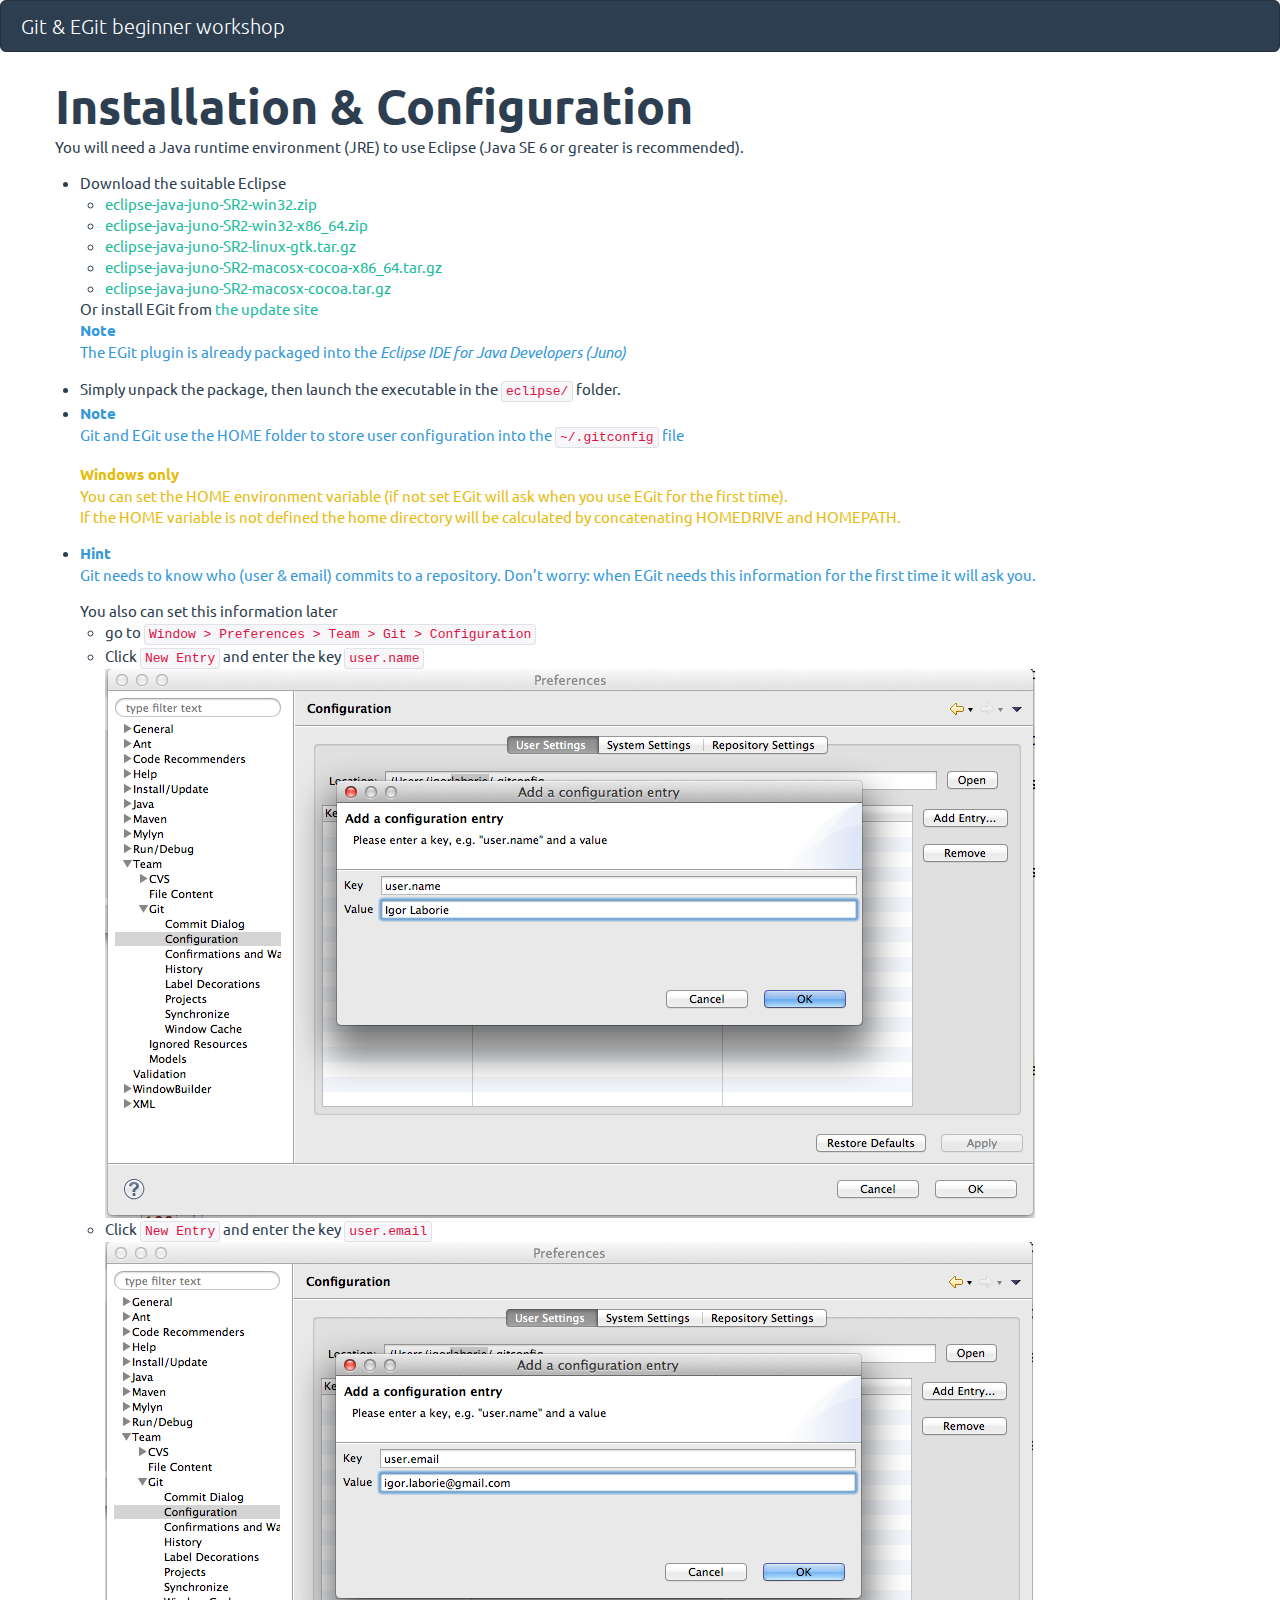
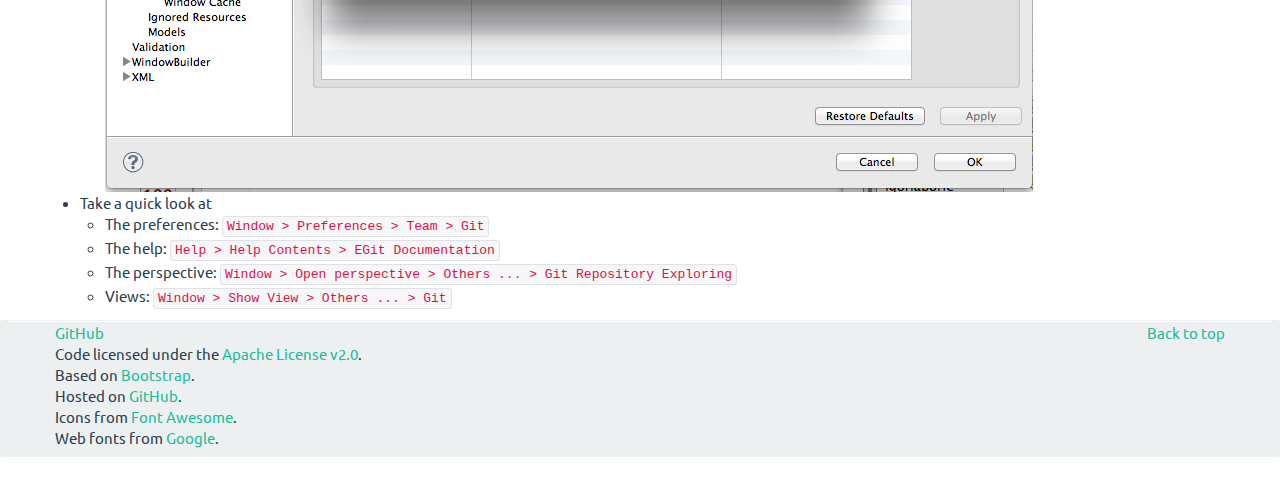
==== commit d60b7072: "UI improvement" ====
--- a/exo1.html
+++ b/exo1.html
@@ -5,7 +5,7 @@
     <meta charset='utf-8'/>
     <meta http-equiv="X-UA-Compatible" content="chrome=1"/>
     <link rel="stylesheet" type="text/css" media="screen" href="stylesheets/main.css">
-    <title>Git & EGit beginner workshop</title>
+    <title>Git &amp; EGit beginner workshop</title>
 </head>
 
 <body id="top" data-spy="scroll" data-target=".subnav" data-offset="80" style="margin-top: 0;">
--- a/stylesheets/main.css
+++ b/stylesheets/main.css
@@ -8434,3 +8434,10 @@
 body {
   font-family: 'Ubuntu', sans-serif;
 }
+#footer {
+  margin-top: 0;
+  padding-top: 0;
+}
+#footer hr {
+  margin: 0;
+}
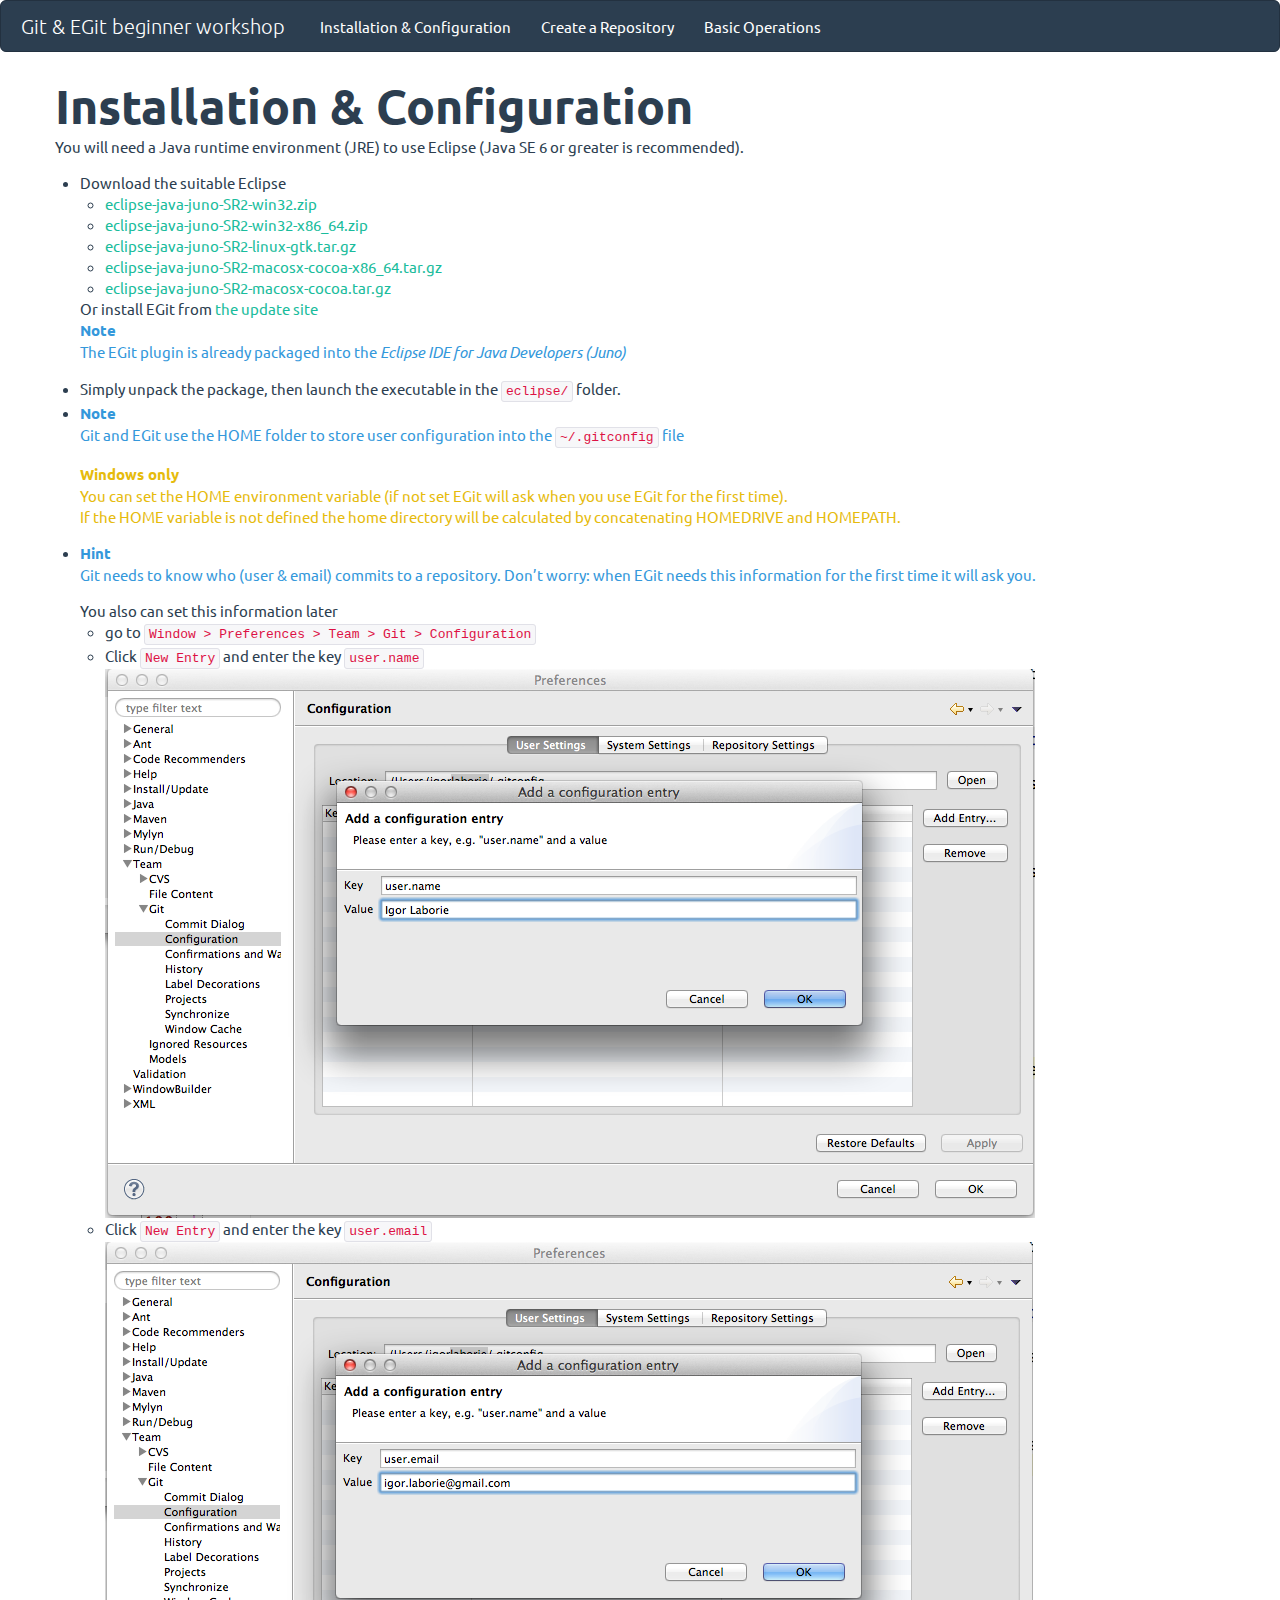
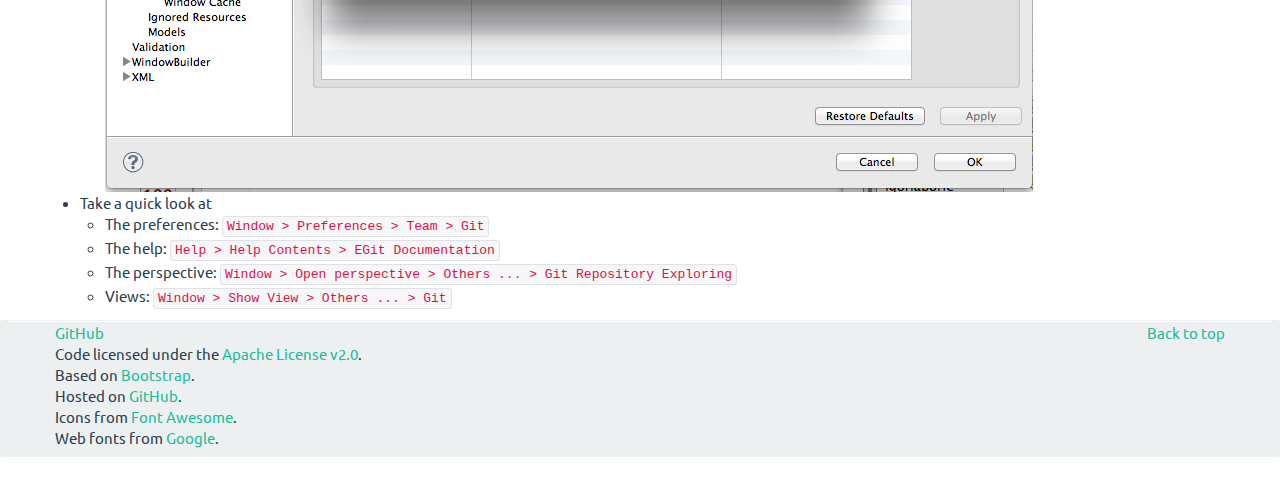
==== commit fa4b5f06: "Added basic operations" ====
--- a/exo1.html
+++ b/exo1.html
@@ -2,123 +2,112 @@
 <html xml:lang="en">
 
 <head>
-    <meta charset='utf-8'/>
-    <meta http-equiv="X-UA-Compatible" content="chrome=1"/>
-    <link rel="stylesheet" type="text/css" media="screen" href="stylesheets/main.css">
-    <title>Git &amp; EGit beginner workshop</title>
+<meta charset='utf-8' />
+<meta http-equiv="X-UA-Compatible" content="chrome=1" />
+<link rel="stylesheet" type="text/css" media="screen"
+	href="stylesheets/main.css">
+<title>Git &amp; EGit beginner workshop</title>
+
 </head>
 
-<body id="top" data-spy="scroll" data-target=".subnav" data-offset="80" style="margin-top: 0;">
+<body id="top" data-spy="scroll" data-target=".subnav" data-offset="80"
+	style="margin-top: 0;">
 
-<!-- Header -->
-<header>
-    <div class="navbar">
-        <div class="navbar-inner">
-            <a class="brand" href="#">Git &amp; EGit beginner workshop</a>
-        </div>
-    </div>
-</header>
+	<!-- Header -->
+	<script src="header.js"></script>
 
-<!-- Main -->
-<div id="main" class="container">
-    <section id="exercises">
+	<!-- Main -->
+	<div id="main" class="container">
+		<section id="exercises">
 
-        <h1 id="exo1">Installation &amp; Configuration</h1>
+			<h1 id="exo1">Installation &amp; Configuration</h1>
 
-        <div>
-            <p class="note">You will need a Java runtime environment (JRE) to use Eclipse (Java SE 6 or greater is
-                recommended).</p>
-            <ul class="exercises">
-                <li>
-                    Download the suitable Eclipse<br>
-                    <ul>
-                        <li><a href="download/eclipse-java-juno-SR2-win32.zip">eclipse-java-juno-SR2-win32.zip</a></li>
-                        <li><a href="download/eclipse-java-juno-SR2-win32-x86_64.zip">eclipse-java-juno-SR2-win32-x86_64.zip</a>
-                        </li>
-                        <li><a href="download/eclipse-java-juno-SR2-linux-gtk.tar.gz">eclipse-java-juno-SR2-linux-gtk.tar.gz</a>
-                        </li>
-                        <li><a href="download/eclipse-java-juno-SR2-macosx-cocoa-x86_64.tar.gz">eclipse-java-juno-SR2-macosx-cocoa-x86_64.tar.gz</a>
-                        </li>
-                        <li><a href="download/eclipse-java-juno-SR2-macosx-cocoa.tar.gz">eclipse-java-juno-SR2-macosx-cocoa.tar.gz</a>
-                        </li>
-                    </ul>
-                    Or install EGit from <a href="http://download.eclipse.org/egit/updates" target="_blank">the update
-                    site</a>
+			<div>
+				<p class="note">You will need a Java runtime environment (JRE)
+					to use Eclipse (Java SE 6 or greater is recommended).</p>
+				<ul class="exercises">
+					<li>Download the suitable Eclipse<br>
+						<ul>
+							<li><a href="download/eclipse-java-juno-SR2-win32.zip">eclipse-java-juno-SR2-win32.zip</a></li>
+							<li><a
+								href="download/eclipse-java-juno-SR2-win32-x86_64.zip">eclipse-java-juno-SR2-win32-x86_64.zip</a>
+							</li>
+							<li><a
+								href="download/eclipse-java-juno-SR2-linux-gtk.tar.gz">eclipse-java-juno-SR2-linux-gtk.tar.gz</a>
+							</li>
+							<li><a
+								href="download/eclipse-java-juno-SR2-macosx-cocoa-x86_64.tar.gz">eclipse-java-juno-SR2-macosx-cocoa-x86_64.tar.gz</a>
+							</li>
+							<li><a
+								href="download/eclipse-java-juno-SR2-macosx-cocoa.tar.gz">eclipse-java-juno-SR2-macosx-cocoa.tar.gz</a>
+							</li>
+						</ul> Or install EGit from <a
+						href="http://download.eclipse.org/egit/updates" target="_blank">the
+							update site</a>
 
-                    <p class="text-info"><strong>Note</strong><br>The EGit plugin is already packaged into the
-                        <em>Eclipse IDE for Java Developers (Juno)</em></p>
-                </li>
-                <li>
-                    Simply unpack the package, then launch the executable in the <code>eclipse/</code> folder.
-                </li>
-                <li>
-                    <p class="text-info"><strong>Note</strong><br>
-                        Git and EGit use the HOME folder to store user configuration into the <code>~/.gitconfig</code>
-                        file
-                    </p>
+						<p class="text-info">
+							<strong>Note</strong><br>The EGit plugin is already packaged
+							into the <em>Eclipse IDE for Java Developers (Juno)</em>
+						</p>
+					</li>
+					<li>Simply unpack the package, then launch the executable in
+						the <code>eclipse/</code> folder.
+					</li>
+					<li>
+						<p class="text-info">
+							<strong>Note</strong><br> Git and EGit use the HOME folder
+							to store user configuration into the
+							<code>~/.gitconfig</code>
+							file
+						</p>
 
-                    <p class="text-warning"><strong>Windows only</strong><br>
-                        You can set the HOME environment variable (if not set EGit will ask when you use EGit for the
-                        first time).<br>
-                        If the HOME variable is not defined the home directory will be calculated by concatenating
-                        HOMEDRIVE and HOMEPATH.
-                    </p>
-                </li>
-                <li>
-                    <p class="text-info"><strong>Hint</strong><br>Git needs to know who (user & email) commits to
-                        a repository.
-                        Don’t worry: when EGit needs this information for the first time it will ask you.</p>
-                    You also can set this information later
-                    <ul>
-                        <li>go to <code>Window > Preferences > Team > Git > Configuration</code></li>
-                        <li>
-                            Click <code>New Entry</code> and enter the key <code>user.name</code>
-                            <img src="exo1/set-name.png" alt="Configuration - Set Name"/>
-                        </li>
-                        <li>
-                            Click <code>New Entry</code> and enter the key <code>user.email</code>
-                            <img src="exo1/set-email.png" alt="Configuration - Set EMail"/>
-                        </li>
-                    </ul>
-                </li>
-                <li>
-                      Take a quick look at
-                    <ul>
-                        <li>The preferences: <code>Window > Preferences > Team > Git</code></li>
-                        <li>The help: <code>Help > Help Contents > EGit Documentation</code></li>
-                        <li>The perspective: <code>Window > Open perspective > Others ... > Git Repository Exploring</code></li>
-                        <li>Views: <code>Window > Show View > Others ... > Git</code></li>
-                    </ul>
-                </li>
-            </ul>
-        </div>
+						<p class="text-warning">
+							<strong>Windows only</strong><br> You can set the HOME
+							environment variable (if not set EGit will ask when you use EGit
+							for the first time).<br> If the HOME variable is not defined
+							the home directory will be calculated by concatenating HOMEDRIVE
+							and HOMEPATH.
+						</p>
+					</li>
+					<li>
+						<p class="text-info">
+							<strong>Hint</strong><br>Git needs to know who (user &
+							email) commits to a repository. Don’t worry: when EGit needs this
+							information for the first time it will ask you.
+						</p> You also can set this information later
+						<ul>
+							<li>go to <code>Window > Preferences > Team > Git >
+									Configuration</code></li>
+							<li>Click <code>New Entry</code> and enter the key <code>user.name</code>
+								<img src="exo1/set-name.png" alt="Configuration - Set Name" />
+							</li>
+							<li>Click <code>New Entry</code> and enter the key <code>user.email</code>
+								<img src="exo1/set-email.png" alt="Configuration - Set EMail" />
+							</li>
+						</ul>
+					</li>
+					<li>Take a quick look at
+						<ul>
+							<li>The preferences: <code>Window > Preferences >
+									Team > Git</code></li>
+							<li>The help: <code>Help > Help Contents > EGit
+									Documentation</code></li>
+							<li>The perspective: <code>Window > Open perspective
+									> Others ... > Git Repository Exploring</code></li>
+							<li>Views: <code>Window > Show View > Others ... >
+									Git</code></li>
+						</ul>
+					</li>
+				</ul>
+			</div>
+	</div>
+	<!-- Footer -->
+	<script src="footer.js"></script>
 
-
-
-</div>
-<!-- Footer -->
-<footer id="footer" class="well well-small">
-    <hr>
-    <div class="container">
-        <p class="pull-right"><a href="#top">Back to top</a></p>
-
-        <div class="links">
-            <a href="https://github.com/ilaborie/Git--EGit-beginner-workshop/">GitHub</a>
-        </div>
-
-        Code licensed under the <a href="http://www.apache.org/licenses/LICENSE-2.0">Apache License v2.0</a>.<br>
-
-        Based on <a href="http://twitter.github.com/bootstrap/">Bootstrap</a>. <br>
-        Hosted on <a href="http://pages.github.com/">GitHub</a>. <br>
-        Icons from <a href="http://fortawesome.github.com/Font-Awesome/">Font Awesome</a>.<br>
-        Web fonts from <a href="http://www.google.com/webfonts">Google</a>. <br>
-    </div>
-</footer>
-
-<!-- Scripts -->
-<script src="javascripts/lib/jquery.min.js" type="text/javascript"></script>
-<script src="javascripts/lib/bootstrap.min.js" type="text/javascript"></script>
-<script src="javascripts/main.js" type="text/javascript"></script>
+	<!-- Scripts -->
+	<script src="javascripts/lib/jquery.min.js" type="text/javascript"></script>
+	<script src="javascripts/lib/bootstrap.min.js" type="text/javascript"></script>
+	<script src="javascripts/main.js" type="text/javascript"></script>
 
 </body>
 </html>
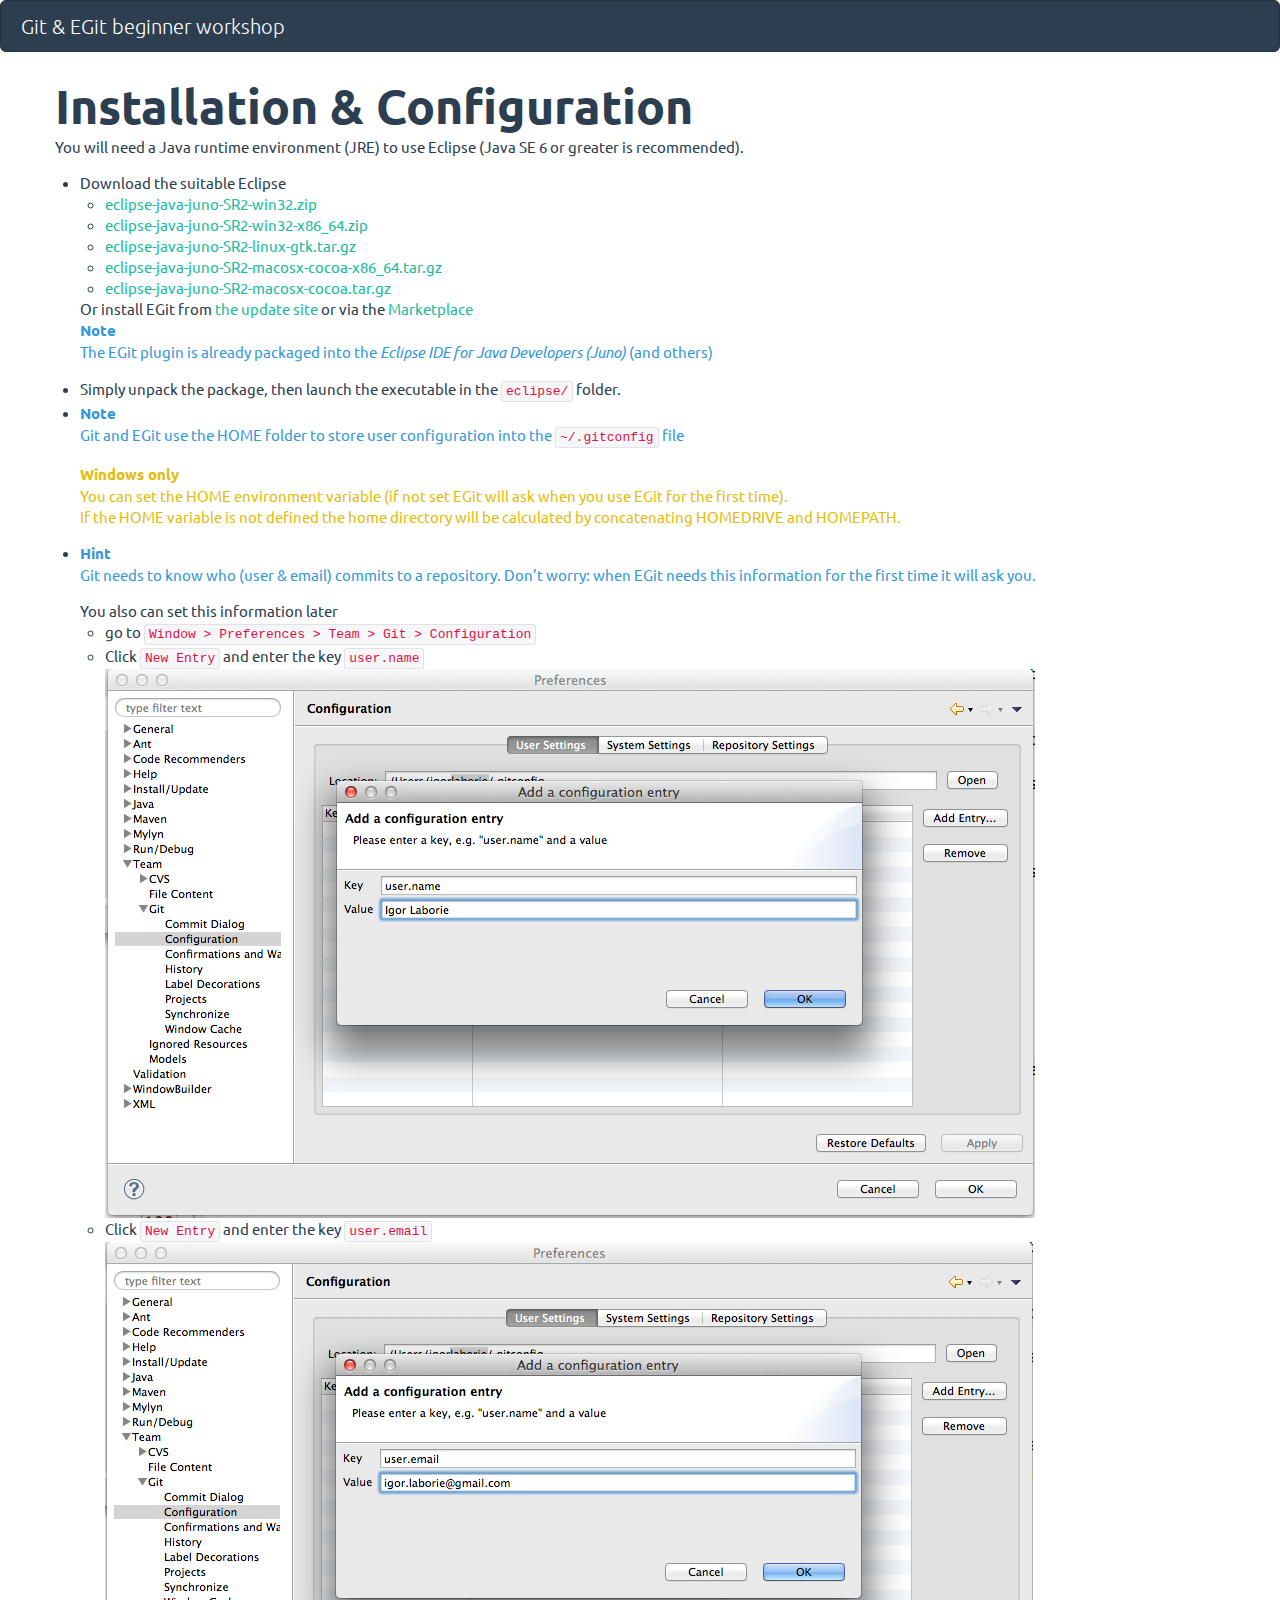
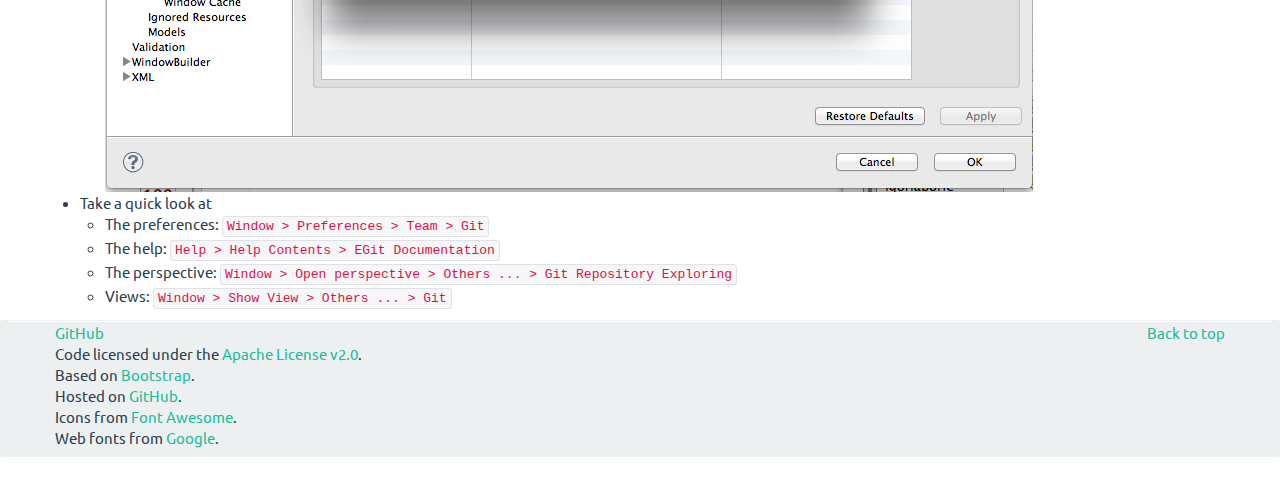
==== commit b58260ff: "Fix HTML" ====
--- a/exo1.html
+++ b/exo1.html
@@ -2,112 +2,124 @@
 <html xml:lang="en">
 
 <head>
-<meta charset='utf-8' />
-<meta http-equiv="X-UA-Compatible" content="chrome=1" />
-<link rel="stylesheet" type="text/css" media="screen"
-	href="stylesheets/main.css">
-<title>Git &amp; EGit beginner workshop</title>
-
+    <meta charset='utf-8'/>
+    <meta http-equiv="X-UA-Compatible" content="chrome=1"/>
+    <link rel="stylesheet" type="text/css" media="screen" href="stylesheets/main.css">
+    <title>Git &amp; EGit beginner workshop</title>
 </head>
 
-<body id="top" data-spy="scroll" data-target=".subnav" data-offset="80"
-	style="margin-top: 0;">
+<body id="top" data-spy="scroll" data-target=".subnav" data-offset="80" style="margin-top: 0;">
 
-	<!-- Header -->
-	<script src="header.js"></script>
+<!-- Header -->
+<header>
+    <div class="navbar">
+        <div class="navbar-inner">
+            <a class="brand" href="#">Git &amp; EGit beginner workshop</a>
+        </div>
+    </div>
+</header>
 
-	<!-- Main -->
-	<div id="main" class="container">
-		<section id="exercises">
+<!-- Main -->
+<div id="main" class="container">
+    <section id="exercises">
 
-			<h1 id="exo1">Installation &amp; Configuration</h1>
+        <h1 id="exo1">Installation &amp; Configuration</h1>
 
-			<div>
-				<p class="note">You will need a Java runtime environment (JRE)
-					to use Eclipse (Java SE 6 or greater is recommended).</p>
-				<ul class="exercises">
-					<li>Download the suitable Eclipse<br>
-						<ul>
-							<li><a href="download/eclipse-java-juno-SR2-win32.zip">eclipse-java-juno-SR2-win32.zip</a></li>
-							<li><a
-								href="download/eclipse-java-juno-SR2-win32-x86_64.zip">eclipse-java-juno-SR2-win32-x86_64.zip</a>
-							</li>
-							<li><a
-								href="download/eclipse-java-juno-SR2-linux-gtk.tar.gz">eclipse-java-juno-SR2-linux-gtk.tar.gz</a>
-							</li>
-							<li><a
-								href="download/eclipse-java-juno-SR2-macosx-cocoa-x86_64.tar.gz">eclipse-java-juno-SR2-macosx-cocoa-x86_64.tar.gz</a>
-							</li>
-							<li><a
-								href="download/eclipse-java-juno-SR2-macosx-cocoa.tar.gz">eclipse-java-juno-SR2-macosx-cocoa.tar.gz</a>
-							</li>
-						</ul> Or install EGit from <a
-						href="http://download.eclipse.org/egit/updates" target="_blank">the
-							update site</a>
+        <div>
+            <p class="note">You will need a Java runtime environment (JRE) to use Eclipse (Java SE 6 or greater is
+                recommended).</p>
+            <ul class="exercises">
+                <li>
+                    Download the suitable Eclipse<br>
+                    <ul>
+                        <li><a href="download/eclipse-java-juno-SR2-win32.zip">eclipse-java-juno-SR2-win32.zip</a></li>
+                        <li><a href="download/eclipse-java-juno-SR2-win32-x86_64.zip">eclipse-java-juno-SR2-win32-x86_64.zip</a>
+                        </li>
+                        <li><a href="download/eclipse-java-juno-SR2-linux-gtk.tar.gz">eclipse-java-juno-SR2-linux-gtk.tar.gz</a>
+                        </li>
+                        <li><a href="download/eclipse-java-juno-SR2-macosx-cocoa-x86_64.tar.gz">eclipse-java-juno-SR2-macosx-cocoa-x86_64.tar.gz</a>
+                        </li>
+                        <li><a href="download/eclipse-java-juno-SR2-macosx-cocoa.tar.gz">eclipse-java-juno-SR2-macosx-cocoa.tar.gz</a>
+                        </li>
+                    </ul>
+                    Or install EGit from <a href="http://download.eclipse.org/egit/updates" target="_blank">the update
+                    site</a> or via the <a href="http://marketplace.eclipse.org/content/egit-git-team-provider" target="_blank">Marketplace</a>
 
-						<p class="text-info">
-							<strong>Note</strong><br>The EGit plugin is already packaged
-							into the <em>Eclipse IDE for Java Developers (Juno)</em>
-						</p>
-					</li>
-					<li>Simply unpack the package, then launch the executable in
-						the <code>eclipse/</code> folder.
-					</li>
-					<li>
-						<p class="text-info">
-							<strong>Note</strong><br> Git and EGit use the HOME folder
-							to store user configuration into the
-							<code>~/.gitconfig</code>
-							file
-						</p>
+                    <p class="text-info"><strong>Note</strong><br>The EGit plugin is already packaged into the
+                        <em>Eclipse IDE for Java Developers (Juno)</em> (and others)
+                    </p>
+                </li>
+                <li>
+                    Simply unpack the package, then launch the executable in the <code>eclipse/</code> folder.
+                </li>
+                <li>
+                    <p class="text-info"><strong>Note</strong><br>
+                        Git and EGit use the HOME folder to store user configuration into the <code>~/.gitconfig</code>
+                        file
+                    </p>
 
-						<p class="text-warning">
-							<strong>Windows only</strong><br> You can set the HOME
-							environment variable (if not set EGit will ask when you use EGit
-							for the first time).<br> If the HOME variable is not defined
-							the home directory will be calculated by concatenating HOMEDRIVE
-							and HOMEPATH.
-						</p>
-					</li>
-					<li>
-						<p class="text-info">
-							<strong>Hint</strong><br>Git needs to know who (user &
-							email) commits to a repository. Don’t worry: when EGit needs this
-							information for the first time it will ask you.
-						</p> You also can set this information later
-						<ul>
-							<li>go to <code>Window > Preferences > Team > Git >
-									Configuration</code></li>
-							<li>Click <code>New Entry</code> and enter the key <code>user.name</code>
-								<img src="exo1/set-name.png" alt="Configuration - Set Name" />
-							</li>
-							<li>Click <code>New Entry</code> and enter the key <code>user.email</code>
-								<img src="exo1/set-email.png" alt="Configuration - Set EMail" />
-							</li>
-						</ul>
-					</li>
-					<li>Take a quick look at
-						<ul>
-							<li>The preferences: <code>Window > Preferences >
-									Team > Git</code></li>
-							<li>The help: <code>Help > Help Contents > EGit
-									Documentation</code></li>
-							<li>The perspective: <code>Window > Open perspective
-									> Others ... > Git Repository Exploring</code></li>
-							<li>Views: <code>Window > Show View > Others ... >
-									Git</code></li>
-						</ul>
-					</li>
-				</ul>
-			</div>
-	</div>
-	<!-- Footer -->
-	<script src="footer.js"></script>
+                    <p class="text-warning"><strong>Windows only</strong><br>
+                        You can set the HOME environment variable (if not set EGit will ask when you use EGit for the
+                        first time).<br>
+                        If the HOME variable is not defined the home directory will be calculated by concatenating
+                        HOMEDRIVE and HOMEPATH.
+                    </p>
+                </li>
+                <li>
+                    <p class="text-info"><strong>Hint</strong><br>Git needs to know who (user & email) commits to
+                        a repository.
+                        Don’t worry: when EGit needs this information for the first time it will ask you.</p>
+                    You also can set this information later
+                    <ul>
+                        <li>go to <code>Window > Preferences > Team > Git > Configuration</code></li>
+                        <li>
+                            Click <code>New Entry</code> and enter the key <code>user.name</code>
+                            <img src="exo1/set-name.png" alt="Configuration - Set Name"/>
+                        </li>
+                        <li>
+                            Click <code>New Entry</code> and enter the key <code>user.email</code>
+                            <img src="exo1/set-email.png" alt="Configuration - Set EMail"/>
+                        </li>
+                    </ul>
+                </li>
+                <li>
+                      Take a quick look at
+                    <ul>
+                        <li>The preferences: <code>Window > Preferences > Team > Git</code></li>
+                        <li>The help: <code>Help > Help Contents > EGit Documentation</code></li>
+                        <li>The perspective: <code>Window > Open perspective > Others ... > Git Repository Exploring</code></li>
+                        <li>Views: <code>Window > Show View > Others ... > Git</code></li>
+                    </ul>
+                </li>
+            </ul>
+        </div>
 
-	<!-- Scripts -->
-	<script src="javascripts/lib/jquery.min.js" type="text/javascript"></script>
-	<script src="javascripts/lib/bootstrap.min.js" type="text/javascript"></script>
-	<script src="javascripts/main.js" type="text/javascript"></script>
+    </section>
+
+</div>
+<!-- Footer -->
+<footer id="footer" class="well well-small">
+    <hr>
+    <div class="container">
+        <p class="pull-right"><a href="#top">Back to top</a></p>
+
+        <div class="links">
+            <a href="https://github.com/ilaborie/Git--EGit-beginner-workshop/">GitHub</a>
+        </div>
+
+        Code licensed under the <a href="http://www.apache.org/licenses/LICENSE-2.0">Apache License v2.0</a>.<br>
+
+        Based on <a href="http://twitter.github.com/bootstrap/">Bootstrap</a>. <br>
+        Hosted on <a href="http://pages.github.com/">GitHub</a>. <br>
+        Icons from <a href="http://fortawesome.github.com/Font-Awesome/">Font Awesome</a>.<br>
+        Web fonts from <a href="http://www.google.com/webfonts">Google</a>. <br>
+    </div>
+</footer>
+
+<!-- Scripts -->
+<script src="javascripts/lib/jquery.min.js" type="text/javascript"></script>
+<script src="javascripts/lib/bootstrap.min.js" type="text/javascript"></script>
+<script src="javascripts/main.js" type="text/javascript"></script>
 
 </body>
 </html>
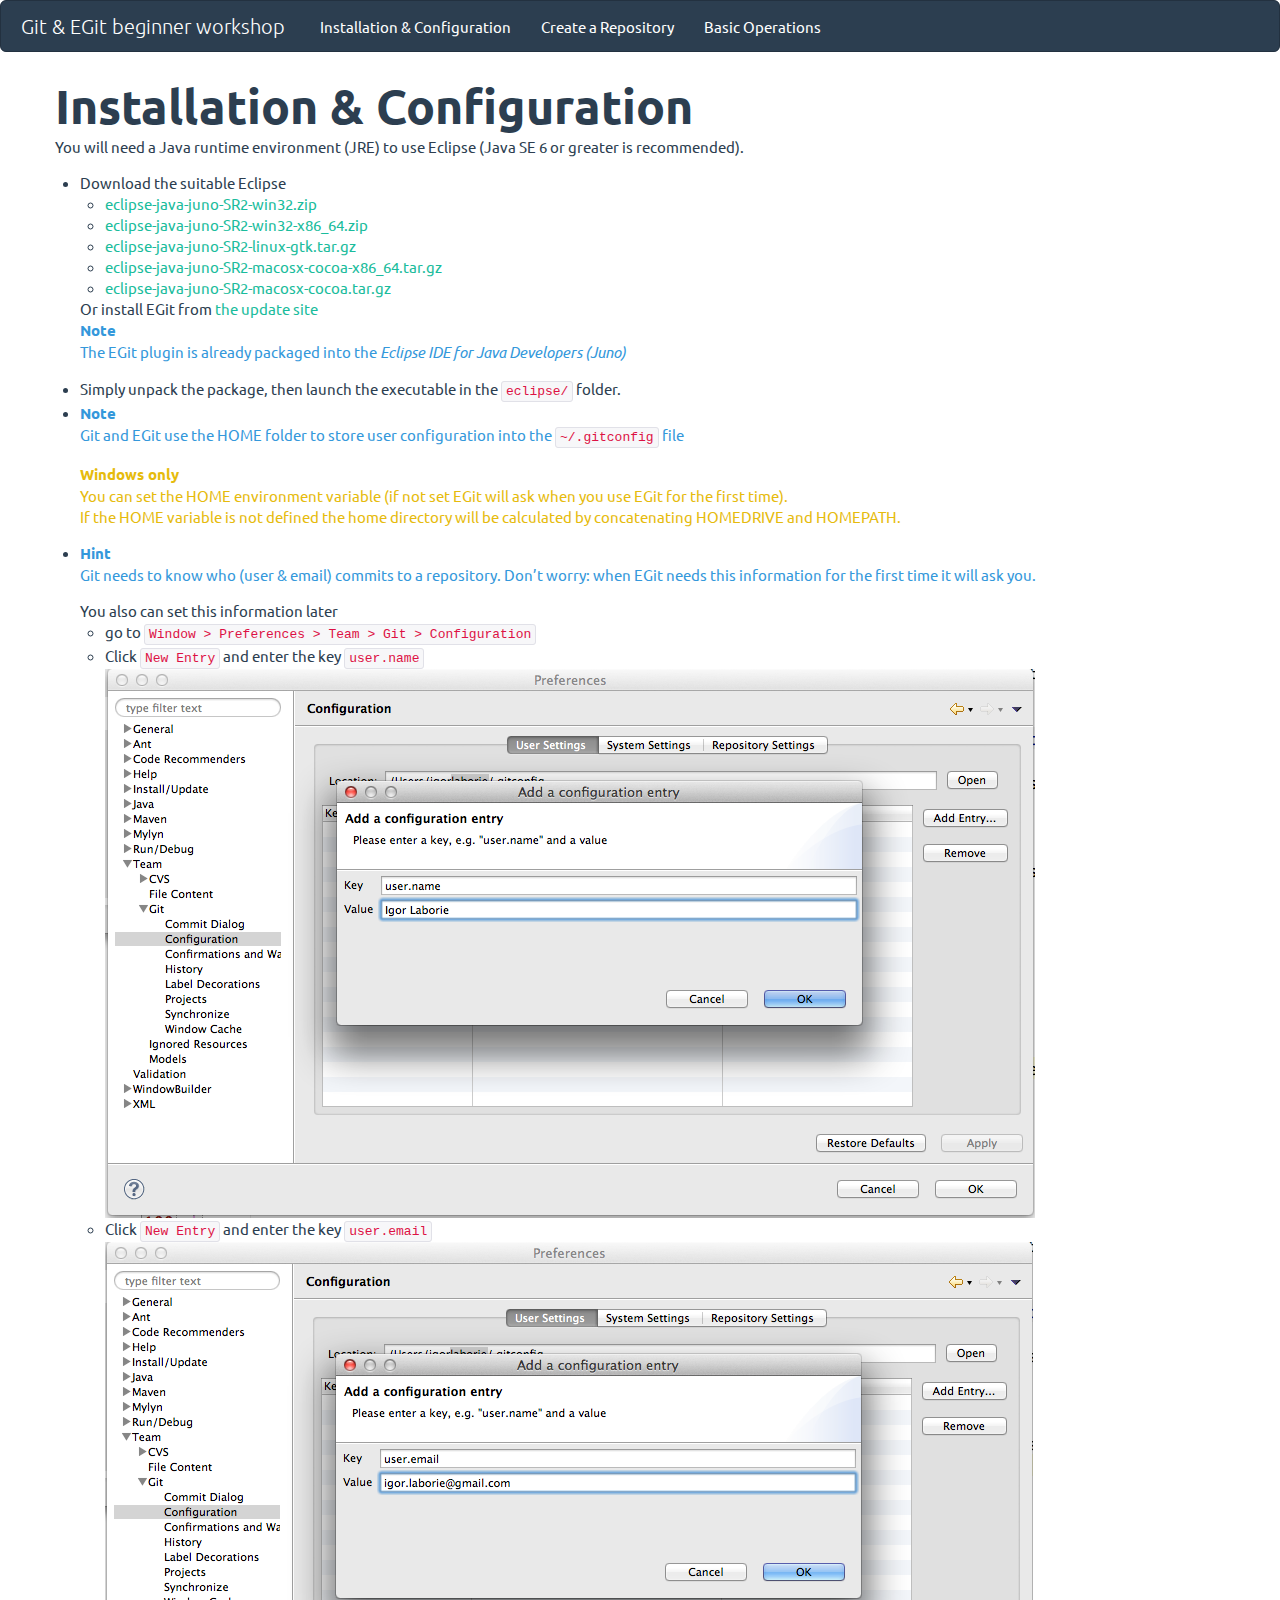
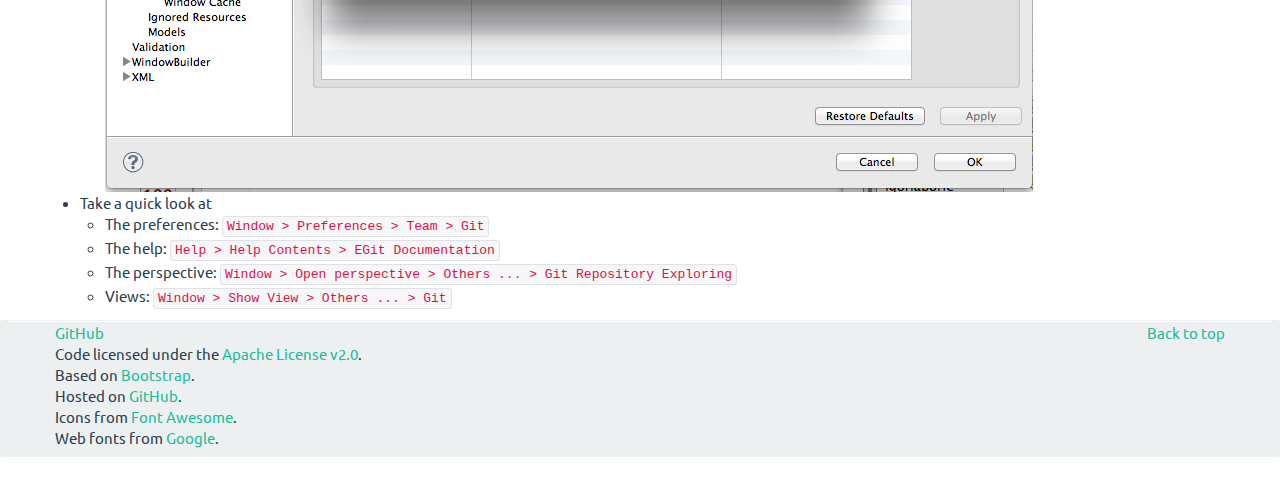
==== commit 0c22d899: "Merge branch 'gh-pages' of https://github.com/ilaborie/Git--EGit-beginner-workshop into gh-pages" ====
--- a/exo1.html
+++ b/exo1.html
@@ -2,124 +2,112 @@
 <html xml:lang="en">
 
 <head>
-    <meta charset='utf-8'/>
-    <meta http-equiv="X-UA-Compatible" content="chrome=1"/>
-    <link rel="stylesheet" type="text/css" media="screen" href="stylesheets/main.css">
-    <title>Git &amp; EGit beginner workshop</title>
+<meta charset='utf-8' />
+<meta http-equiv="X-UA-Compatible" content="chrome=1" />
+<link rel="stylesheet" type="text/css" media="screen"
+	href="stylesheets/main.css">
+<title>Git &amp; EGit beginner workshop</title>
+
 </head>
 
-<body id="top" data-spy="scroll" data-target=".subnav" data-offset="80" style="margin-top: 0;">
+<body id="top" data-spy="scroll" data-target=".subnav" data-offset="80"
+	style="margin-top: 0;">
 
-<!-- Header -->
-<header>
-    <div class="navbar">
-        <div class="navbar-inner">
-            <a class="brand" href="#">Git &amp; EGit beginner workshop</a>
-        </div>
-    </div>
-</header>
+	<!-- Header -->
+	<script src="header.js"></script>
 
-<!-- Main -->
-<div id="main" class="container">
-    <section id="exercises">
+	<!-- Main -->
+	<div id="main" class="container">
+		<section id="exercises">
 
-        <h1 id="exo1">Installation &amp; Configuration</h1>
+			<h1 id="exo1">Installation &amp; Configuration</h1>
 
-        <div>
-            <p class="note">You will need a Java runtime environment (JRE) to use Eclipse (Java SE 6 or greater is
-                recommended).</p>
-            <ul class="exercises">
-                <li>
-                    Download the suitable Eclipse<br>
-                    <ul>
-                        <li><a href="download/eclipse-java-juno-SR2-win32.zip">eclipse-java-juno-SR2-win32.zip</a></li>
-                        <li><a href="download/eclipse-java-juno-SR2-win32-x86_64.zip">eclipse-java-juno-SR2-win32-x86_64.zip</a>
-                        </li>
-                        <li><a href="download/eclipse-java-juno-SR2-linux-gtk.tar.gz">eclipse-java-juno-SR2-linux-gtk.tar.gz</a>
-                        </li>
-                        <li><a href="download/eclipse-java-juno-SR2-macosx-cocoa-x86_64.tar.gz">eclipse-java-juno-SR2-macosx-cocoa-x86_64.tar.gz</a>
-                        </li>
-                        <li><a href="download/eclipse-java-juno-SR2-macosx-cocoa.tar.gz">eclipse-java-juno-SR2-macosx-cocoa.tar.gz</a>
-                        </li>
-                    </ul>
-                    Or install EGit from <a href="http://download.eclipse.org/egit/updates" target="_blank">the update
-                    site</a> or via the <a href="http://marketplace.eclipse.org/content/egit-git-team-provider" target="_blank">Marketplace</a>
+			<div>
+				<p class="note">You will need a Java runtime environment (JRE)
+					to use Eclipse (Java SE 6 or greater is recommended).</p>
+				<ul class="exercises">
+					<li>Download the suitable Eclipse<br>
+						<ul>
+							<li><a href="download/eclipse-java-juno-SR2-win32.zip">eclipse-java-juno-SR2-win32.zip</a></li>
+							<li><a
+								href="download/eclipse-java-juno-SR2-win32-x86_64.zip">eclipse-java-juno-SR2-win32-x86_64.zip</a>
+							</li>
+							<li><a
+								href="download/eclipse-java-juno-SR2-linux-gtk.tar.gz">eclipse-java-juno-SR2-linux-gtk.tar.gz</a>
+							</li>
+							<li><a
+								href="download/eclipse-java-juno-SR2-macosx-cocoa-x86_64.tar.gz">eclipse-java-juno-SR2-macosx-cocoa-x86_64.tar.gz</a>
+							</li>
+							<li><a
+								href="download/eclipse-java-juno-SR2-macosx-cocoa.tar.gz">eclipse-java-juno-SR2-macosx-cocoa.tar.gz</a>
+							</li>
+						</ul> Or install EGit from <a
+						href="http://download.eclipse.org/egit/updates" target="_blank">the
+							update site</a>
 
-                    <p class="text-info"><strong>Note</strong><br>The EGit plugin is already packaged into the
-                        <em>Eclipse IDE for Java Developers (Juno)</em> (and others)
-                    </p>
-                </li>
-                <li>
-                    Simply unpack the package, then launch the executable in the <code>eclipse/</code> folder.
-                </li>
-                <li>
-                    <p class="text-info"><strong>Note</strong><br>
-                        Git and EGit use the HOME folder to store user configuration into the <code>~/.gitconfig</code>
-                        file
-                    </p>
+						<p class="text-info">
+							<strong>Note</strong><br>The EGit plugin is already packaged
+							into the <em>Eclipse IDE for Java Developers (Juno)</em>
+						</p>
+					</li>
+					<li>Simply unpack the package, then launch the executable in
+						the <code>eclipse/</code> folder.
+					</li>
+					<li>
+						<p class="text-info">
+							<strong>Note</strong><br> Git and EGit use the HOME folder
+							to store user configuration into the
+							<code>~/.gitconfig</code>
+							file
+						</p>
 
-                    <p class="text-warning"><strong>Windows only</strong><br>
-                        You can set the HOME environment variable (if not set EGit will ask when you use EGit for the
-                        first time).<br>
-                        If the HOME variable is not defined the home directory will be calculated by concatenating
-                        HOMEDRIVE and HOMEPATH.
-                    </p>
-                </li>
-                <li>
-                    <p class="text-info"><strong>Hint</strong><br>Git needs to know who (user & email) commits to
-                        a repository.
-                        Don’t worry: when EGit needs this information for the first time it will ask you.</p>
-                    You also can set this information later
-                    <ul>
-                        <li>go to <code>Window > Preferences > Team > Git > Configuration</code></li>
-                        <li>
-                            Click <code>New Entry</code> and enter the key <code>user.name</code>
-                            <img src="exo1/set-name.png" alt="Configuration - Set Name"/>
-                        </li>
-                        <li>
-                            Click <code>New Entry</code> and enter the key <code>user.email</code>
-                            <img src="exo1/set-email.png" alt="Configuration - Set EMail"/>
-                        </li>
-                    </ul>
-                </li>
-                <li>
-                      Take a quick look at
-                    <ul>
-                        <li>The preferences: <code>Window > Preferences > Team > Git</code></li>
-                        <li>The help: <code>Help > Help Contents > EGit Documentation</code></li>
-                        <li>The perspective: <code>Window > Open perspective > Others ... > Git Repository Exploring</code></li>
-                        <li>Views: <code>Window > Show View > Others ... > Git</code></li>
-                    </ul>
-                </li>
-            </ul>
-        </div>
+						<p class="text-warning">
+							<strong>Windows only</strong><br> You can set the HOME
+							environment variable (if not set EGit will ask when you use EGit
+							for the first time).<br> If the HOME variable is not defined
+							the home directory will be calculated by concatenating HOMEDRIVE
+							and HOMEPATH.
+						</p>
+					</li>
+					<li>
+						<p class="text-info">
+							<strong>Hint</strong><br>Git needs to know who (user &
+							email) commits to a repository. Don’t worry: when EGit needs this
+							information for the first time it will ask you.
+						</p> You also can set this information later
+						<ul>
+							<li>go to <code>Window > Preferences > Team > Git >
+									Configuration</code></li>
+							<li>Click <code>New Entry</code> and enter the key <code>user.name</code>
+								<img src="exo1/set-name.png" alt="Configuration - Set Name" />
+							</li>
+							<li>Click <code>New Entry</code> and enter the key <code>user.email</code>
+								<img src="exo1/set-email.png" alt="Configuration - Set EMail" />
+							</li>
+						</ul>
+					</li>
+					<li>Take a quick look at
+						<ul>
+							<li>The preferences: <code>Window > Preferences >
+									Team > Git</code></li>
+							<li>The help: <code>Help > Help Contents > EGit
+									Documentation</code></li>
+							<li>The perspective: <code>Window > Open perspective
+									> Others ... > Git Repository Exploring</code></li>
+							<li>Views: <code>Window > Show View > Others ... >
+									Git</code></li>
+						</ul>
+					</li>
+				</ul>
+			</div>
+	</div>
+	<!-- Footer -->
+	<script src="footer.js"></script>
 
-    </section>
-
-</div>
-<!-- Footer -->
-<footer id="footer" class="well well-small">
-    <hr>
-    <div class="container">
-        <p class="pull-right"><a href="#top">Back to top</a></p>
-
-        <div class="links">
-            <a href="https://github.com/ilaborie/Git--EGit-beginner-workshop/">GitHub</a>
-        </div>
-
-        Code licensed under the <a href="http://www.apache.org/licenses/LICENSE-2.0">Apache License v2.0</a>.<br>
-
-        Based on <a href="http://twitter.github.com/bootstrap/">Bootstrap</a>. <br>
-        Hosted on <a href="http://pages.github.com/">GitHub</a>. <br>
-        Icons from <a href="http://fortawesome.github.com/Font-Awesome/">Font Awesome</a>.<br>
-        Web fonts from <a href="http://www.google.com/webfonts">Google</a>. <br>
-    </div>
-</footer>
-
-<!-- Scripts -->
-<script src="javascripts/lib/jquery.min.js" type="text/javascript"></script>
-<script src="javascripts/lib/bootstrap.min.js" type="text/javascript"></script>
-<script src="javascripts/main.js" type="text/javascript"></script>
+	<!-- Scripts -->
+	<script src="javascripts/lib/jquery.min.js" type="text/javascript"></script>
+	<script src="javascripts/lib/bootstrap.min.js" type="text/javascript"></script>
+	<script src="javascripts/main.js" type="text/javascript"></script>
 
 </body>
 </html>
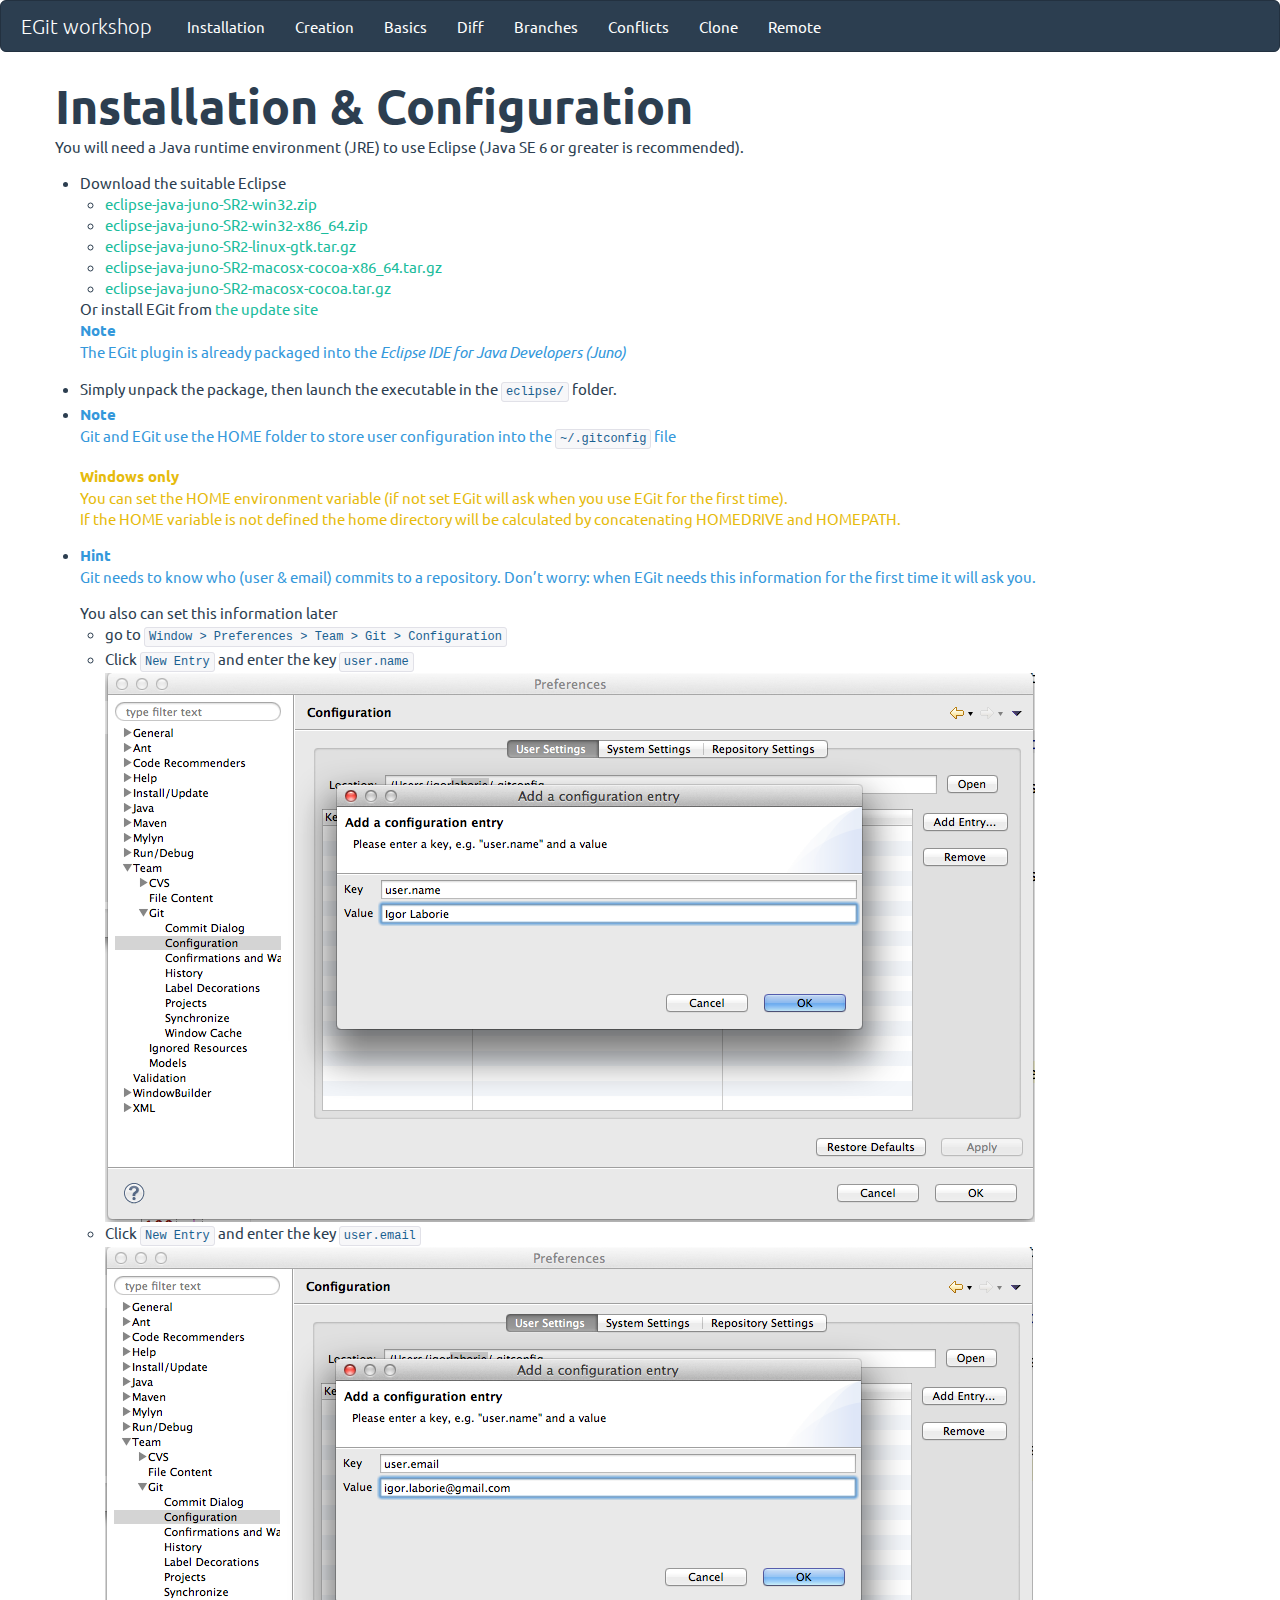
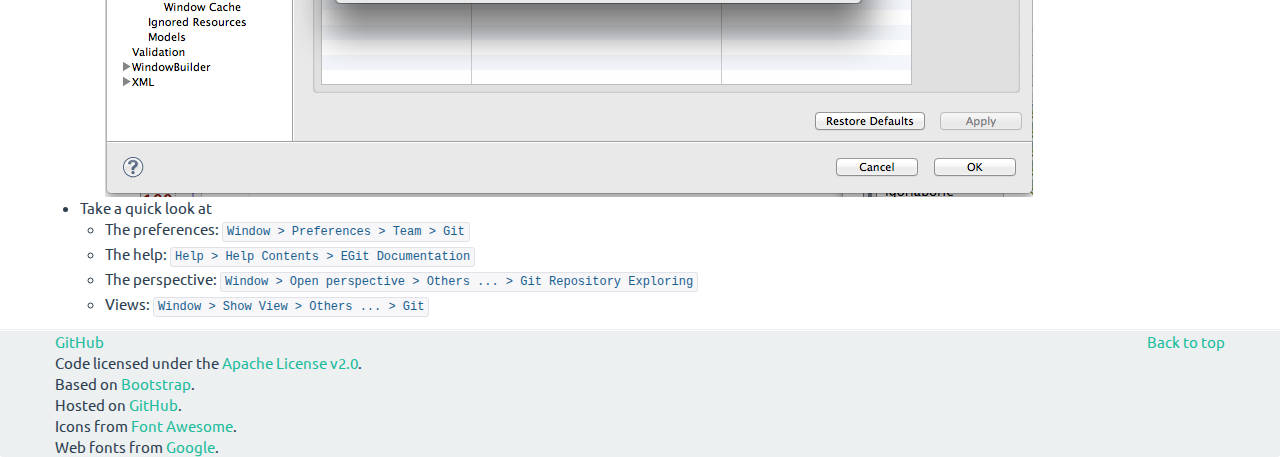
==== commit 1627103b: "Improve UI" ====
--- a/exo1.html
+++ b/exo1.html
@@ -2,112 +2,114 @@
 <html xml:lang="en">
 
 <head>
-<meta charset='utf-8' />
-<meta http-equiv="X-UA-Compatible" content="chrome=1" />
-<link rel="stylesheet" type="text/css" media="screen"
-	href="stylesheets/main.css">
-<title>Git &amp; EGit beginner workshop</title>
-
+    <meta charset='utf-8'/>
+    <meta http-equiv="X-UA-Compatible" content="chrome=1"/>
+    <link rel="stylesheet" type="text/css" media="screen"
+          href="stylesheets/main.css">
+    <title>EGit workshop - Installation</title>
 </head>
 
 <body id="top" data-spy="scroll" data-target=".subnav" data-offset="80"
-	style="margin-top: 0;">
+      style="margin-top: 0;">
 
-	<!-- Header -->
-	<script src="header.js"></script>
+<!-- Header -->
+<script src="header.js"></script>
 
-	<!-- Main -->
-	<div id="main" class="container">
-		<section id="exercises">
+<!-- Main -->
+<div id="main" class="container">
+    <section id="exercises">
 
-			<h1 id="exo1">Installation &amp; Configuration</h1>
+        <h1 id="exo1">Installation &amp; Configuration</h1>
 
-			<div>
-				<p class="note">You will need a Java runtime environment (JRE)
-					to use Eclipse (Java SE 6 or greater is recommended).</p>
-				<ul class="exercises">
-					<li>Download the suitable Eclipse<br>
-						<ul>
-							<li><a href="download/eclipse-java-juno-SR2-win32.zip">eclipse-java-juno-SR2-win32.zip</a></li>
-							<li><a
-								href="download/eclipse-java-juno-SR2-win32-x86_64.zip">eclipse-java-juno-SR2-win32-x86_64.zip</a>
-							</li>
-							<li><a
-								href="download/eclipse-java-juno-SR2-linux-gtk.tar.gz">eclipse-java-juno-SR2-linux-gtk.tar.gz</a>
-							</li>
-							<li><a
-								href="download/eclipse-java-juno-SR2-macosx-cocoa-x86_64.tar.gz">eclipse-java-juno-SR2-macosx-cocoa-x86_64.tar.gz</a>
-							</li>
-							<li><a
-								href="download/eclipse-java-juno-SR2-macosx-cocoa.tar.gz">eclipse-java-juno-SR2-macosx-cocoa.tar.gz</a>
-							</li>
-						</ul> Or install EGit from <a
-						href="http://download.eclipse.org/egit/updates" target="_blank">the
-							update site</a>
+        <div>
+            <p class="note">You will need a Java runtime environment (JRE)
+                to use Eclipse (Java SE 6 or greater is recommended).</p>
+            <ul class="exercises">
+                <li>Download the suitable Eclipse<br>
+                    <ul>
+                        <li><a href="download/eclipse-java-juno-SR2-win32.zip">eclipse-java-juno-SR2-win32.zip</a></li>
+                        <li><a
+                                href="download/eclipse-java-juno-SR2-win32-x86_64.zip">eclipse-java-juno-SR2-win32-x86_64.zip</a>
+                        </li>
+                        <li><a
+                                href="download/eclipse-java-juno-SR2-linux-gtk.tar.gz">eclipse-java-juno-SR2-linux-gtk.tar.gz</a>
+                        </li>
+                        <li><a
+                                href="download/eclipse-java-juno-SR2-macosx-cocoa-x86_64.tar.gz">eclipse-java-juno-SR2-macosx-cocoa-x86_64.tar.gz</a>
+                        </li>
+                        <li><a
+                                href="download/eclipse-java-juno-SR2-macosx-cocoa.tar.gz">eclipse-java-juno-SR2-macosx-cocoa.tar.gz</a>
+                        </li>
+                    </ul>
+                    Or install EGit from <a
+                            href="http://download.eclipse.org/egit/updates" target="_blank">the
+                        update site</a>
 
-						<p class="text-info">
-							<strong>Note</strong><br>The EGit plugin is already packaged
-							into the <em>Eclipse IDE for Java Developers (Juno)</em>
-						</p>
-					</li>
-					<li>Simply unpack the package, then launch the executable in
-						the <code>eclipse/</code> folder.
-					</li>
-					<li>
-						<p class="text-info">
-							<strong>Note</strong><br> Git and EGit use the HOME folder
-							to store user configuration into the
-							<code>~/.gitconfig</code>
-							file
-						</p>
+                    <p class="text-info">
+                        <strong>Note</strong><br>The EGit plugin is already packaged
+                        into the <em>Eclipse IDE for Java Developers (Juno)</em>
+                    </p>
+                </li>
+                <li>Simply unpack the package, then launch the executable in
+                    the <code>eclipse/</code> folder.
+                </li>
+                <li>
+                    <p class="text-info">
+                        <strong>Note</strong><br> Git and EGit use the HOME folder
+                        to store user configuration into the
+                        <code>~/.gitconfig</code>
+                        file
+                    </p>
 
-						<p class="text-warning">
-							<strong>Windows only</strong><br> You can set the HOME
-							environment variable (if not set EGit will ask when you use EGit
-							for the first time).<br> If the HOME variable is not defined
-							the home directory will be calculated by concatenating HOMEDRIVE
-							and HOMEPATH.
-						</p>
-					</li>
-					<li>
-						<p class="text-info">
-							<strong>Hint</strong><br>Git needs to know who (user &
-							email) commits to a repository. Don’t worry: when EGit needs this
-							information for the first time it will ask you.
-						</p> You also can set this information later
-						<ul>
-							<li>go to <code>Window > Preferences > Team > Git >
-									Configuration</code></li>
-							<li>Click <code>New Entry</code> and enter the key <code>user.name</code>
-								<img src="exo1/set-name.png" alt="Configuration - Set Name" />
-							</li>
-							<li>Click <code>New Entry</code> and enter the key <code>user.email</code>
-								<img src="exo1/set-email.png" alt="Configuration - Set EMail" />
-							</li>
-						</ul>
-					</li>
-					<li>Take a quick look at
-						<ul>
-							<li>The preferences: <code>Window > Preferences >
-									Team > Git</code></li>
-							<li>The help: <code>Help > Help Contents > EGit
-									Documentation</code></li>
-							<li>The perspective: <code>Window > Open perspective
-									> Others ... > Git Repository Exploring</code></li>
-							<li>Views: <code>Window > Show View > Others ... >
-									Git</code></li>
-						</ul>
-					</li>
-				</ul>
-			</div>
-	</div>
-	<!-- Footer -->
-	<script src="footer.js"></script>
+                    <p class="text-warning">
+                        <strong>Windows only</strong><br> You can set the HOME
+                        environment variable (if not set EGit will ask when you use EGit
+                        for the first time).<br> If the HOME variable is not defined
+                        the home directory will be calculated by concatenating HOMEDRIVE
+                        and HOMEPATH.
+                    </p>
+                </li>
+                <li>
+                    <p class="text-info">
+                        <strong>Hint</strong><br>Git needs to know who (user &
+                        email) commits to a repository. Don’t worry: when EGit needs this
+                        information for the first time it will ask you.
+                    </p> You also can set this information later
+                    <ul>
+                        <li>go to <code>Window > Preferences > Team > Git >
+                            Configuration</code></li>
+                        <li>Click <code>New Entry</code> and enter the key <code>user.name</code>
+                            <img src="exo1/set-name.png" alt="Configuration - Set Name"/>
+                        </li>
+                        <li>Click <code>New Entry</code> and enter the key <code>user.email</code>
+                            <img src="exo1/set-email.png" alt="Configuration - Set EMail"/>
+                        </li>
+                    </ul>
+                </li>
+                <li>Take a quick look at
+                    <ul>
+                        <li>The preferences: <code>Window > Preferences >
+                            Team > Git</code></li>
+                        <li>The help: <code>Help > Help Contents > EGit
+                            Documentation</code></li>
+                        <li>The perspective: <code>Window > Open perspective
+                            > Others ... > Git Repository Exploring</code></li>
+                        <li>Views: <code>Window > Show View > Others ... >
+                            Git</code></li>
+                    </ul>
+                </li>
+            </ul>
+        </div>
+    </section>
+</div>
+<!-- Footer -->
+<script src="footer.js"></script>
 
-	<!-- Scripts -->
-	<script src="javascripts/lib/jquery.min.js" type="text/javascript"></script>
-	<script src="javascripts/lib/bootstrap.min.js" type="text/javascript"></script>
-	<script src="javascripts/main.js" type="text/javascript"></script>
+<!-- Scripts -->
+<script src="javascripts/lib/jquery.min.js" type="text/javascript"></script>
+<script src="javascripts/lib/bootstrap.min.js" type="text/javascript"></script>
+<script src="javascripts/main.js" type="text/javascript"></script>
+<script src="javascripts/lib/prettify/prettify.js" type="text/javascript"></script>
 
 </body>
 </html>
--- a/stylesheets/main.css
+++ b/stylesheets/main.css
@@ -8434,9 +8434,13 @@
 body {
   font-family: 'Ubuntu', sans-serif;
 }
+code {
+  color: #196090 !important;
+  font-size: 12px;
+}
 #footer {
-  margin-top: 0;
-  padding-top: 0;
+  margin: 0;
+  padding: 0;
 }
 #footer hr {
   margin: 0;
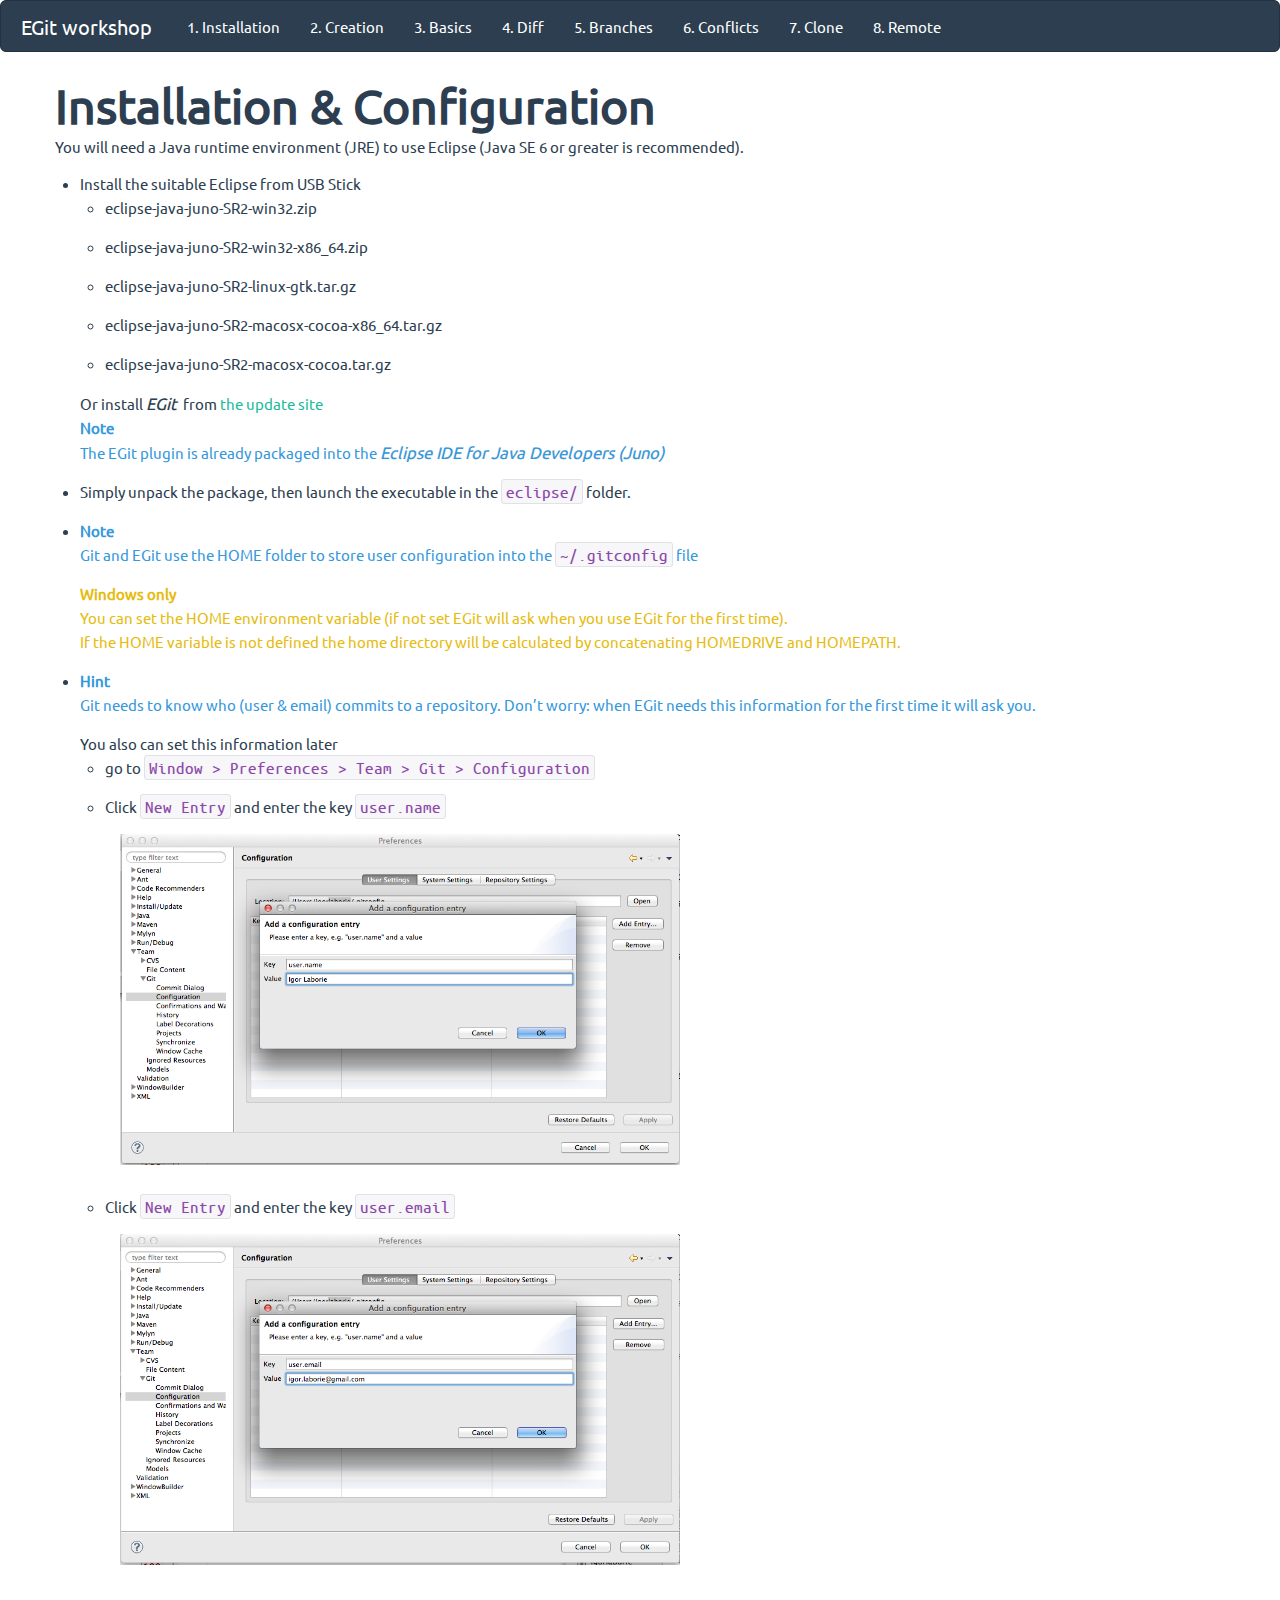
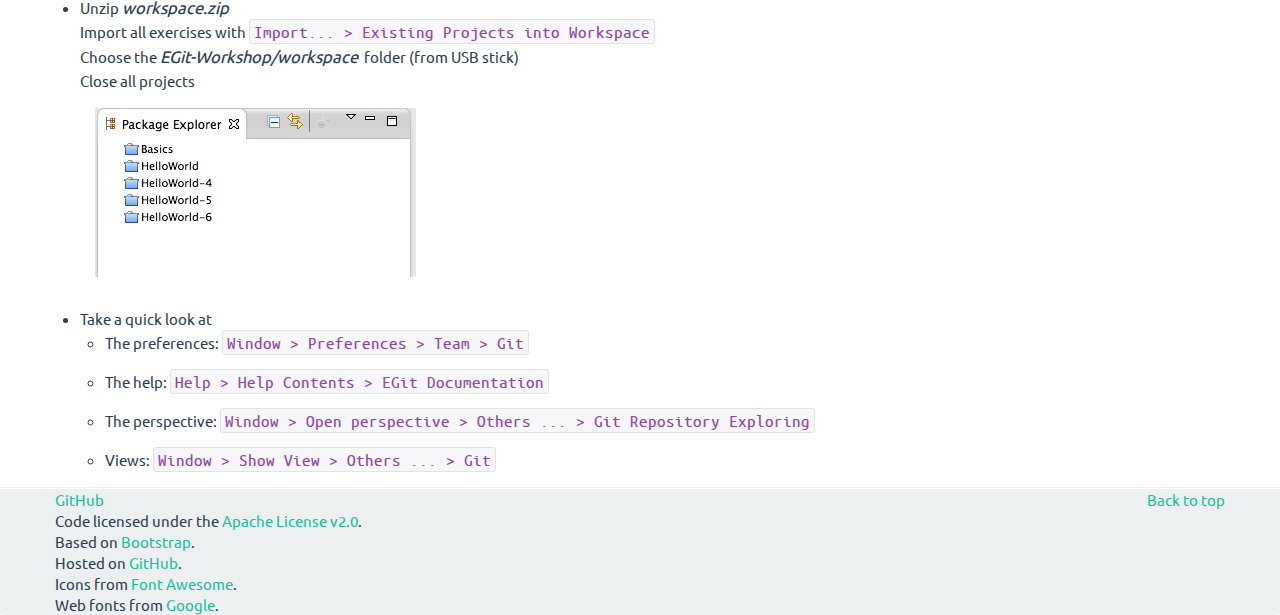
==== commit 7909d82b: "Improvments" ====
--- a/exo1.html
+++ b/exo1.html
@@ -25,25 +25,16 @@
             <p class="note">You will need a Java runtime environment (JRE)
                 to use Eclipse (Java SE 6 or greater is recommended).</p>
             <ul class="exercises">
-                <li>Download the suitable Eclipse<br>
+                <li>Install the suitable Eclipse from USB Stick<br>
                     <ul>
-                        <li><a href="download/eclipse-java-juno-SR2-win32.zip">eclipse-java-juno-SR2-win32.zip</a></li>
-                        <li><a
-                                href="download/eclipse-java-juno-SR2-win32-x86_64.zip">eclipse-java-juno-SR2-win32-x86_64.zip</a>
-                        </li>
-                        <li><a
-                                href="download/eclipse-java-juno-SR2-linux-gtk.tar.gz">eclipse-java-juno-SR2-linux-gtk.tar.gz</a>
-                        </li>
-                        <li><a
-                                href="download/eclipse-java-juno-SR2-macosx-cocoa-x86_64.tar.gz">eclipse-java-juno-SR2-macosx-cocoa-x86_64.tar.gz</a>
-                        </li>
-                        <li><a
-                                href="download/eclipse-java-juno-SR2-macosx-cocoa.tar.gz">eclipse-java-juno-SR2-macosx-cocoa.tar.gz</a>
-                        </li>
+                        <li>eclipse-java-juno-SR2-win32.zip</li>
+                        <li>eclipse-java-juno-SR2-win32-x86_64.zip</li>
+                        <li>eclipse-java-juno-SR2-linux-gtk.tar.gz</li>
+                        <li>eclipse-java-juno-SR2-macosx-cocoa-x86_64.tar.gz</li>
+                        <li>eclipse-java-juno-SR2-macosx-cocoa.tar.gz</li>
                     </ul>
-                    Or install EGit from <a
-                            href="http://download.eclipse.org/egit/updates" target="_blank">the
-                        update site</a>
+                    Or install <em>EGit</em> from <a href="http://download.eclipse.org/egit/updates" target="_blank">the update
+                        site</a>
 
                     <p class="text-info">
                         <strong>Note</strong><br>The EGit plugin is already packaged
@@ -78,24 +69,29 @@
                     <ul>
                         <li>go to <code>Window > Preferences > Team > Git >
                             Configuration</code></li>
-                        <li>Click <code>New Entry</code> and enter the key <code>user.name</code>
-                            <img src="exo1/set-name.png" alt="Configuration - Set Name"/>
+                        <li>Click <code>New Entry</code> and enter the key <code>user.name</code><br>
+                            <img src="exo1/set-name.png" class="screenshot" alt="Configuration - Set Name"/>
                         </li>
-                        <li>Click <code>New Entry</code> and enter the key <code>user.email</code>
-                            <img src="exo1/set-email.png" alt="Configuration - Set EMail"/>
+                        <li>Click <code>New Entry</code> and enter the key <code>user.email</code><br>
+                            <img src="exo1/set-email.png" class="screenshot" alt="Configuration - Set EMail"/>
                         </li>
                     </ul>
                 </li>
-                <li>Take a quick look at
+                <li>
+                    Unzip <em>workspace.zip</em><br>
+                    Import all exercises with <code>Import... &gt; Existing Projects into Workspace</code><br>
+                    Choose the <em>EGit-Workshop/workspace</em> folder (from USB stick)<br>
+                    Close all projects<br>
+                    <img src="exo1/workspace.png" class="screenshot" alt="Workspace"/>
+                </li>
+                <li>
+                    Take a quick look at
                     <ul>
-                        <li>The preferences: <code>Window > Preferences >
-                            Team > Git</code></li>
-                        <li>The help: <code>Help > Help Contents > EGit
-                            Documentation</code></li>
-                        <li>The perspective: <code>Window > Open perspective
-                            > Others ... > Git Repository Exploring</code></li>
-                        <li>Views: <code>Window > Show View > Others ... >
-                            Git</code></li>
+                        <li>The preferences: <code>Window &gt; Preferences &gt; Team &gt; Git</code></li>
+                        <li>The help: <code>Help > Help Contents &gt; EGit Documentation</code></li>
+                        <li>The perspective: <code>Window &gt; Open perspective &gt; Others ... &gt; Git Repository
+                            Exploring</code></li>
+                        <li>Views: <code>Window &gt; Show View &gt; Others ... &gt; Git</code></li>
                     </ul>
                 </li>
             </ul>
--- a/stylesheets/main.css
+++ b/stylesheets/main.css
@@ -1,4 +1,3 @@
-@import url(http://fonts.googleapis.com/css?family=Ubuntu:400,500,700);
 /*!
  * Bootstrap v2.3.2
  *
@@ -8431,12 +8430,43 @@
     background-color: #18bc9c;
   }
 }
+@font-face {
+  font-family: Ubuntu;
+  src: url(../font/ubuntu/Ubuntu-R.ttf);
+  font-weight: 400;
+}
+@font-face {
+  font-family: UbuntuMono;
+  src: url(../font/ubuntu/UbuntuMono-R.ttf);
+  font-weight: 400;
+}
 body {
   font-family: 'Ubuntu', sans-serif;
 }
 code {
-  color: #196090 !important;
-  font-size: 12px;
+  color: #8e44ad;
+  font-size: 1.1em;
+  font-family: 'UbuntuMono', monaco, monospace;
+  text-shadow: 0px 0px 1px rgba(0, 0, 0, 0.15);
+}
+code:hover {
+  text-shadow: 1px 1px 2px rgba(0, 0, 0, 0.15);
+}
+em {
+  padding-right: .2em;
+  font-size: 1.1em;
+  text-shadow: 0px 0px 1px rgba(0, 0, 0, 0.15);
+}
+em:hover {
+  text-shadow: 1px 1px 2px rgba(0, 0, 0, 0.15);
+}
+.exercises li {
+  margin-bottom: 1em;
+  line-height: 24px;
+}
+ol.linenums li {
+  line-height: 21px;
+  margin-bottom: 0 !important;
 }
 #footer {
   margin: 0;
@@ -8445,3 +8475,21 @@
 #footer hr {
   margin: 0;
 }
+img.screenshot {
+  max-width: 50%;
+  margin: 1em;
+  cursor: pointer;
+}
+img.screenshot:hover {
+  max-width: 100%;
+  -webkit-box-shadow: 4px 4px 4px rgba(0, 0, 0, 0.15);
+  -moz-box-shadow: 4px 4px 4px rgba(0, 0, 0, 0.15);
+  box-shadow: 4px 4px 4px rgba(0, 0, 0, 0.15);
+}
+pre.prettyprint {
+  margin: 1em;
+  padding-left: 16px !important;
+}
+pre.prettyprint ol.linenums li {
+  list-style-type: decimal-leading-zero !important;
+}
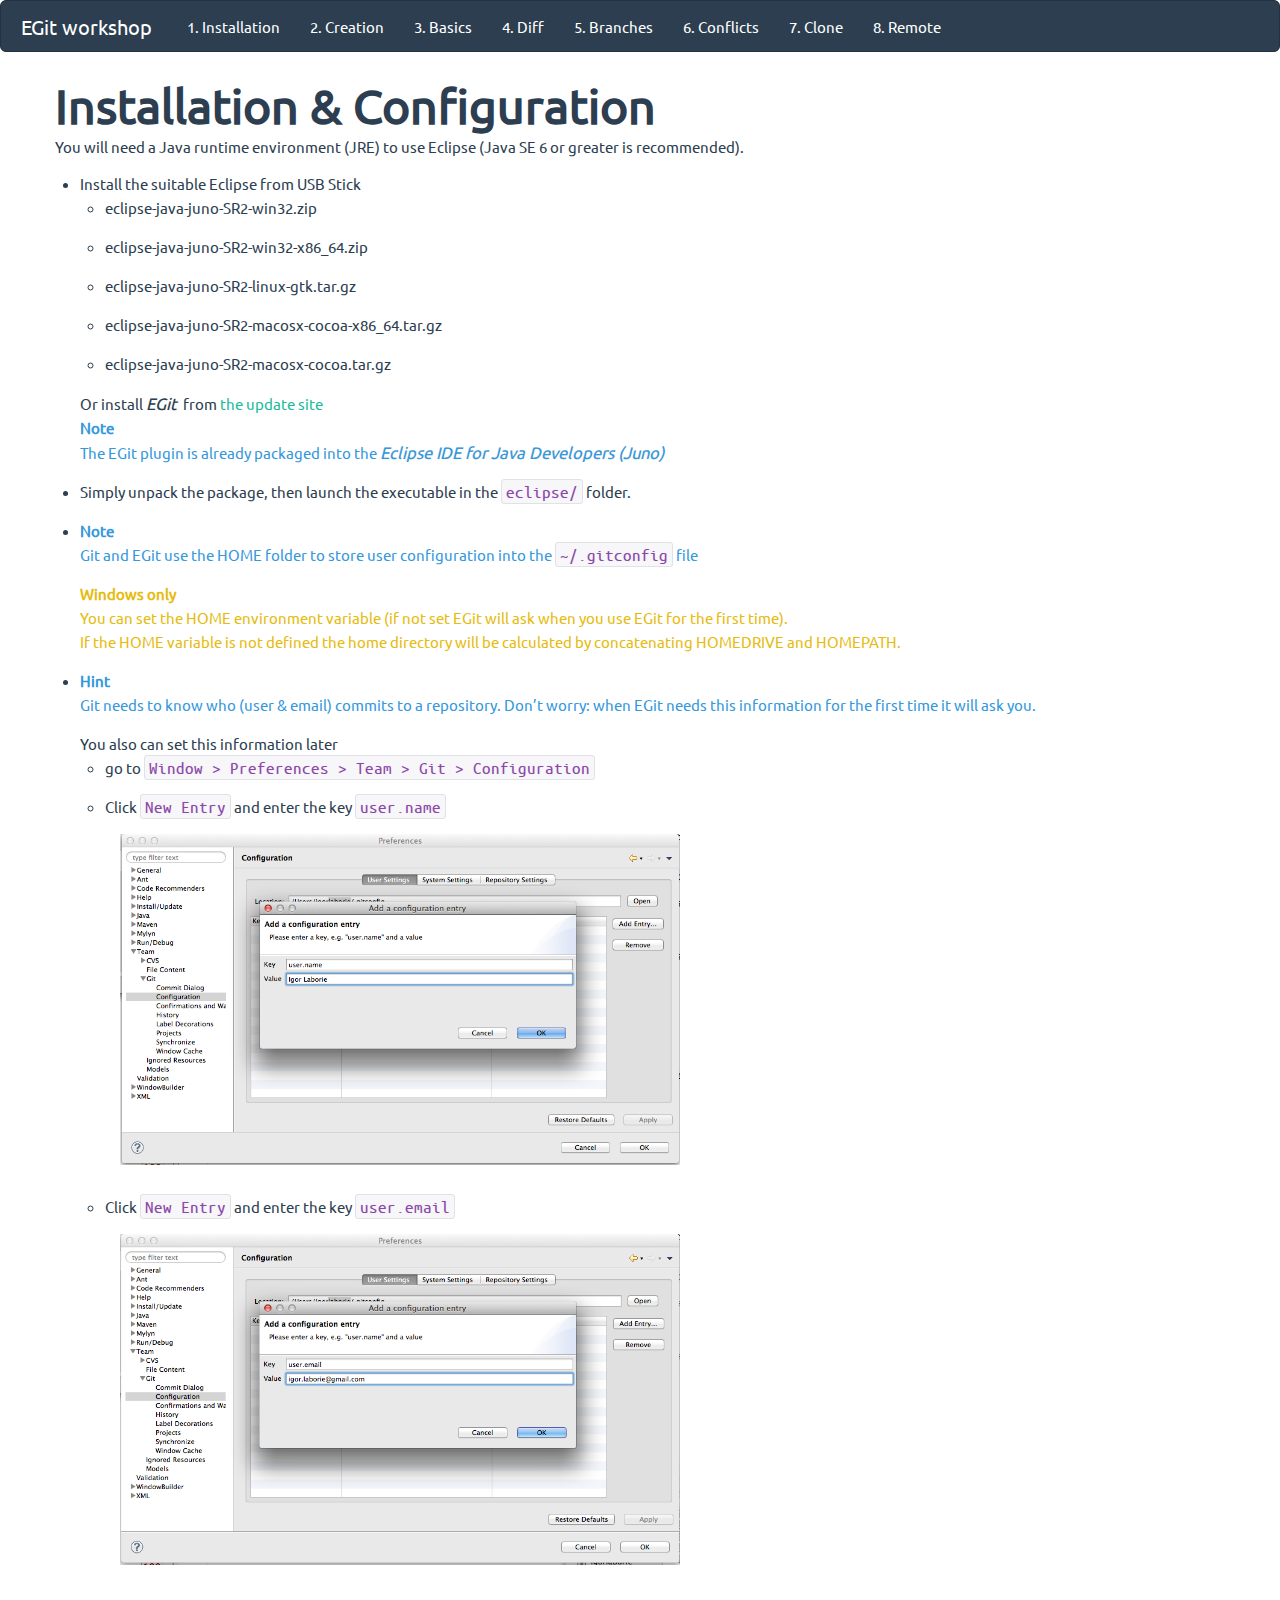
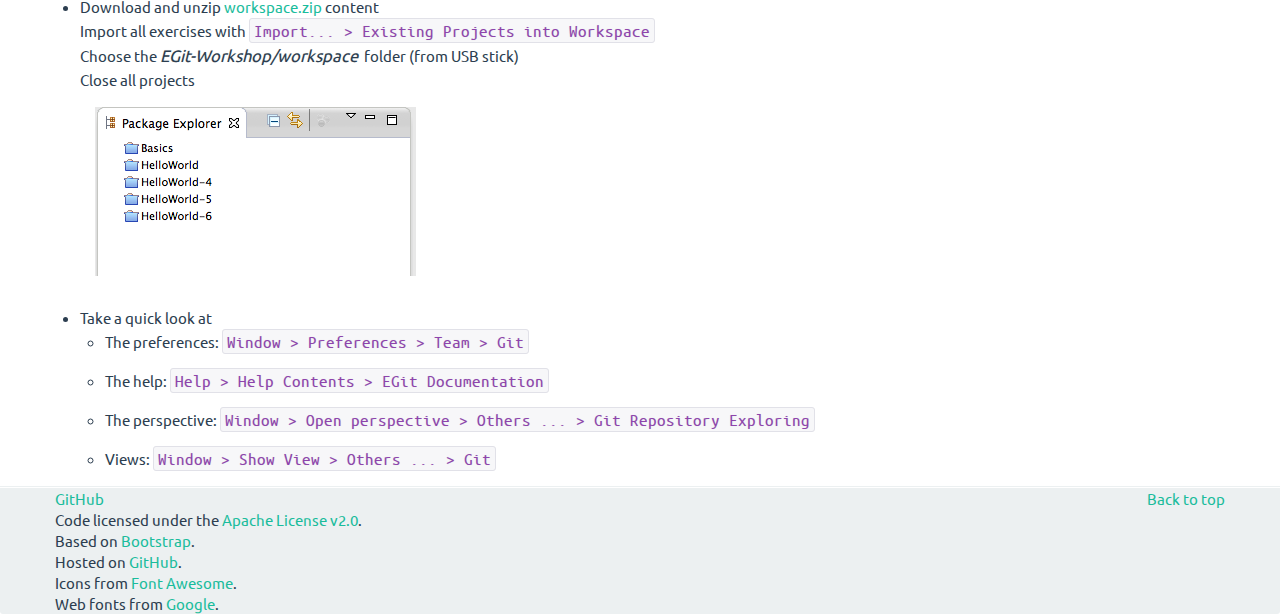
==== commit 0d82e747: "Fix init exo1" ====
--- a/exo1.html
+++ b/exo1.html
@@ -78,7 +78,7 @@
                     </ul>
                 </li>
                 <li>
-                    Unzip <em>workspace.zip</em><br>
+                    Download and unzip <a href="workspace.zip">workspace.zip</a> content<br>
                     Import all exercises with <code>Import... &gt; Existing Projects into Workspace</code><br>
                     Choose the <em>EGit-Workshop/workspace</em> folder (from USB stick)<br>
                     Close all projects<br>
